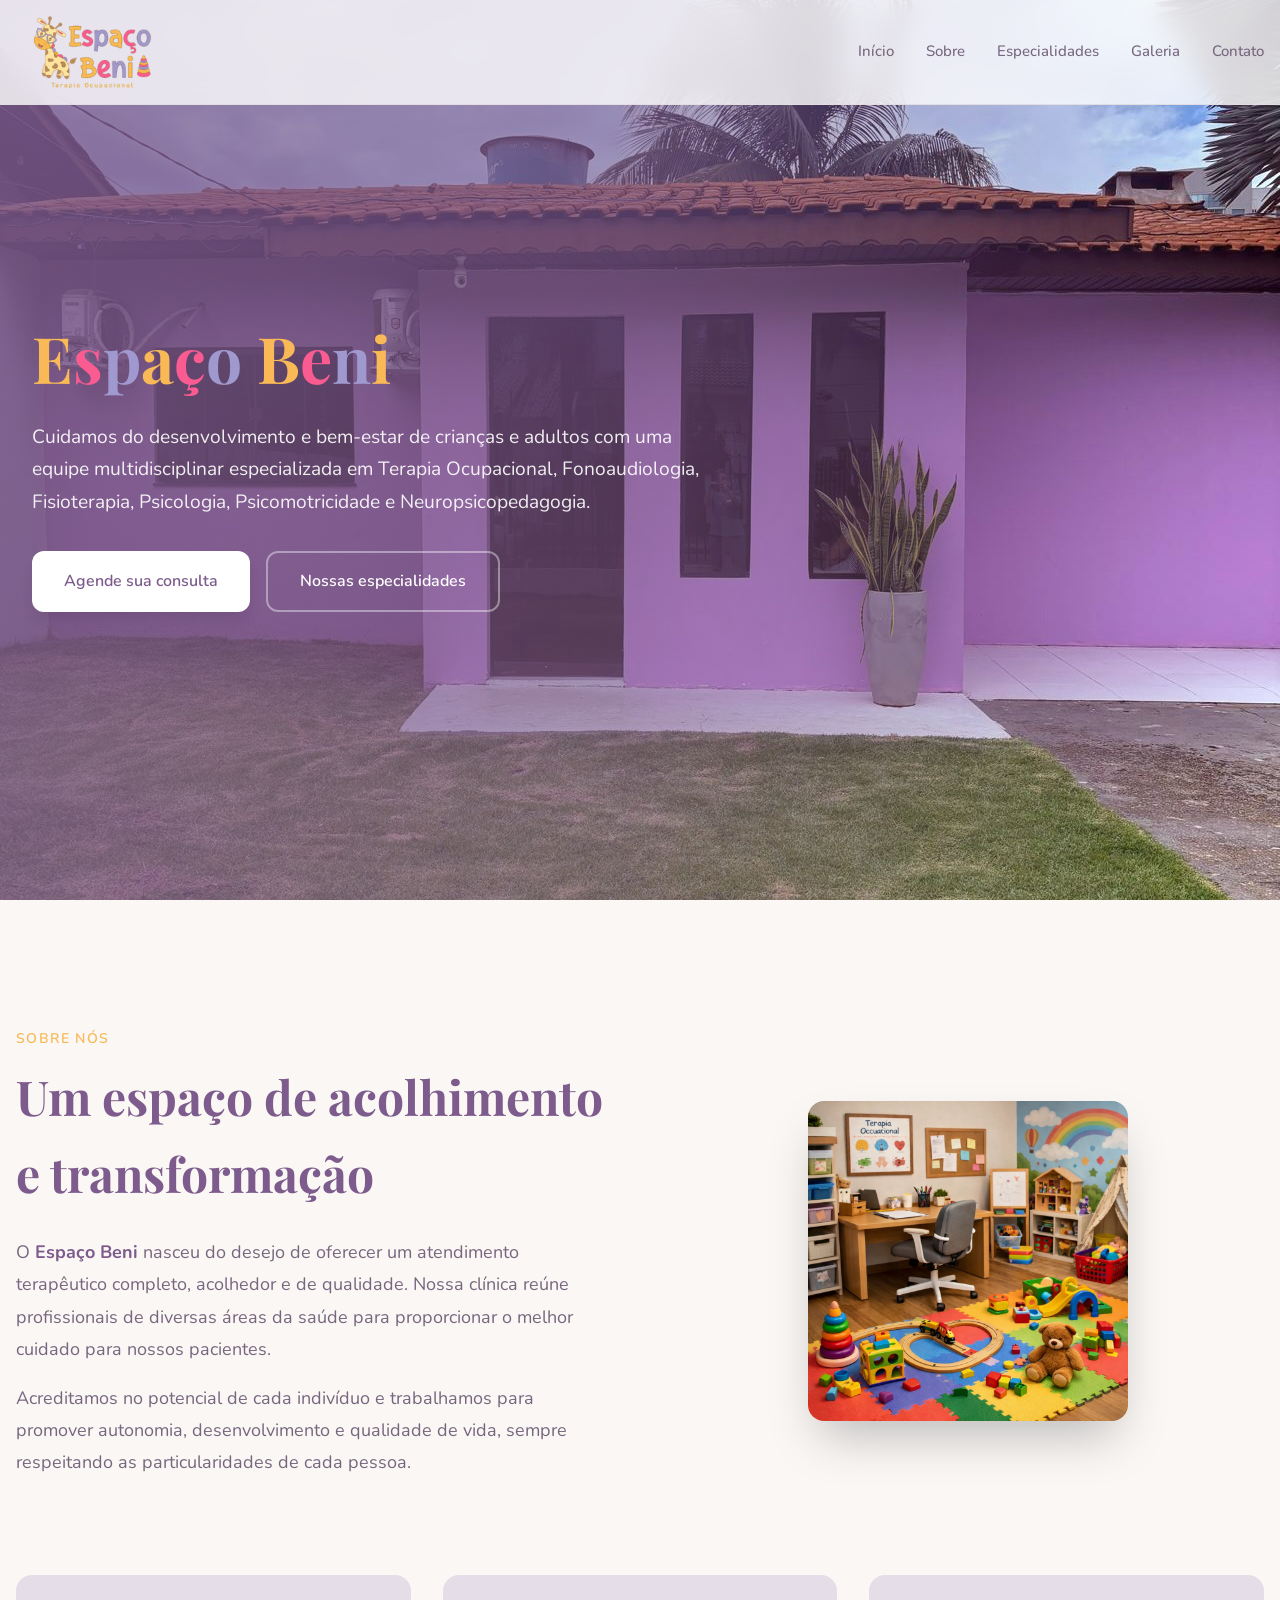
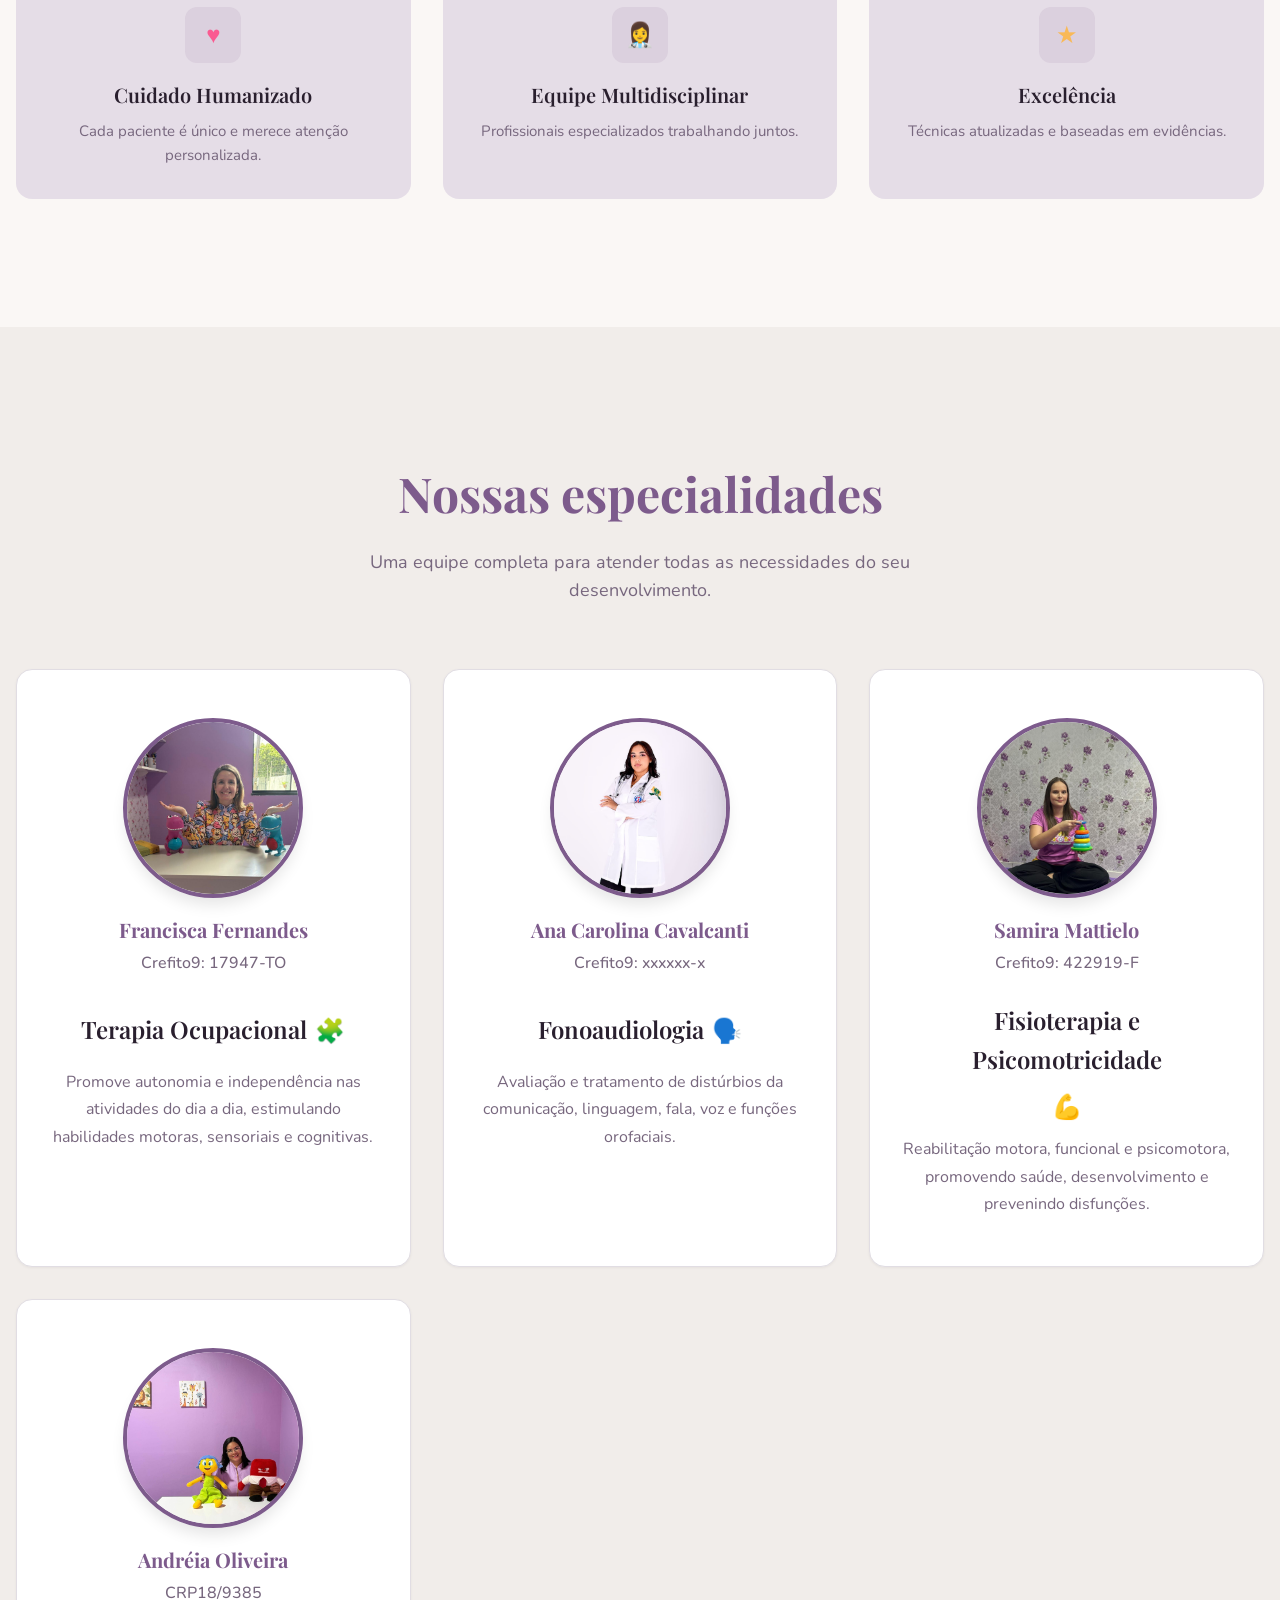
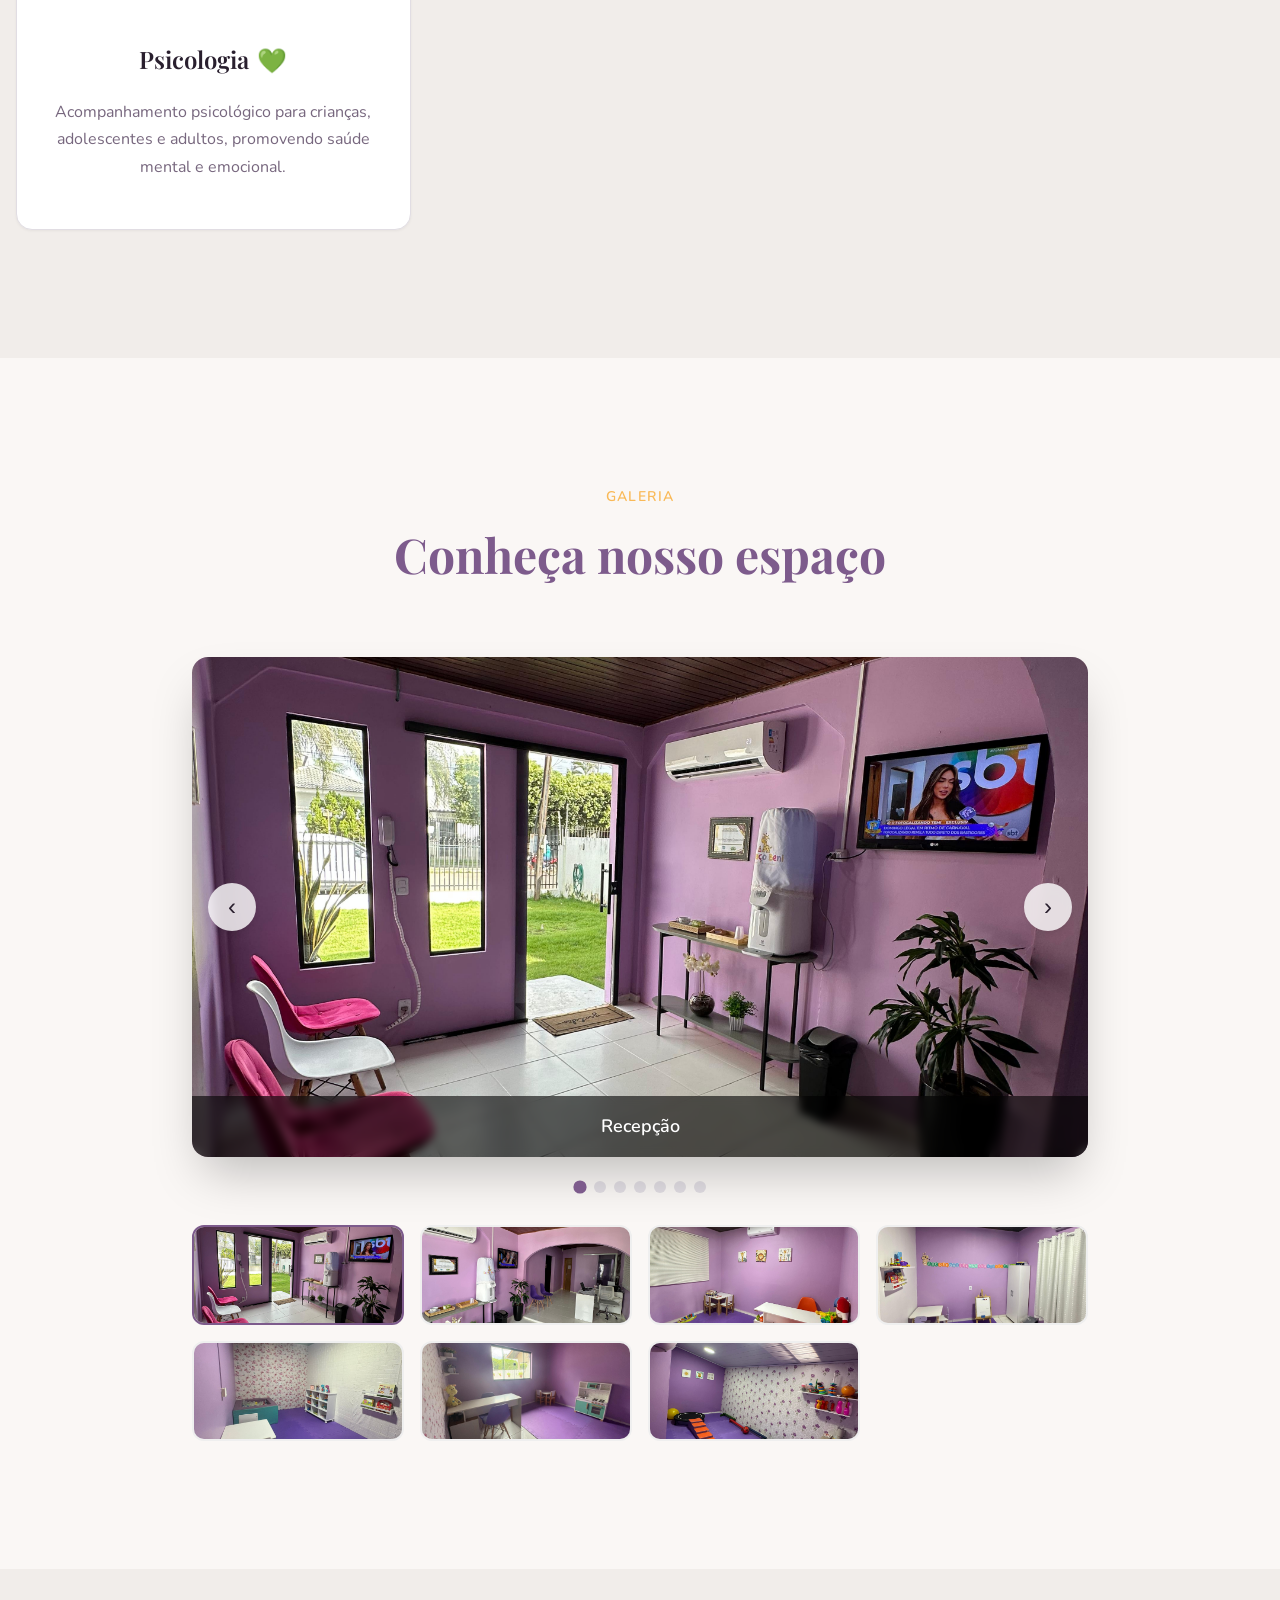
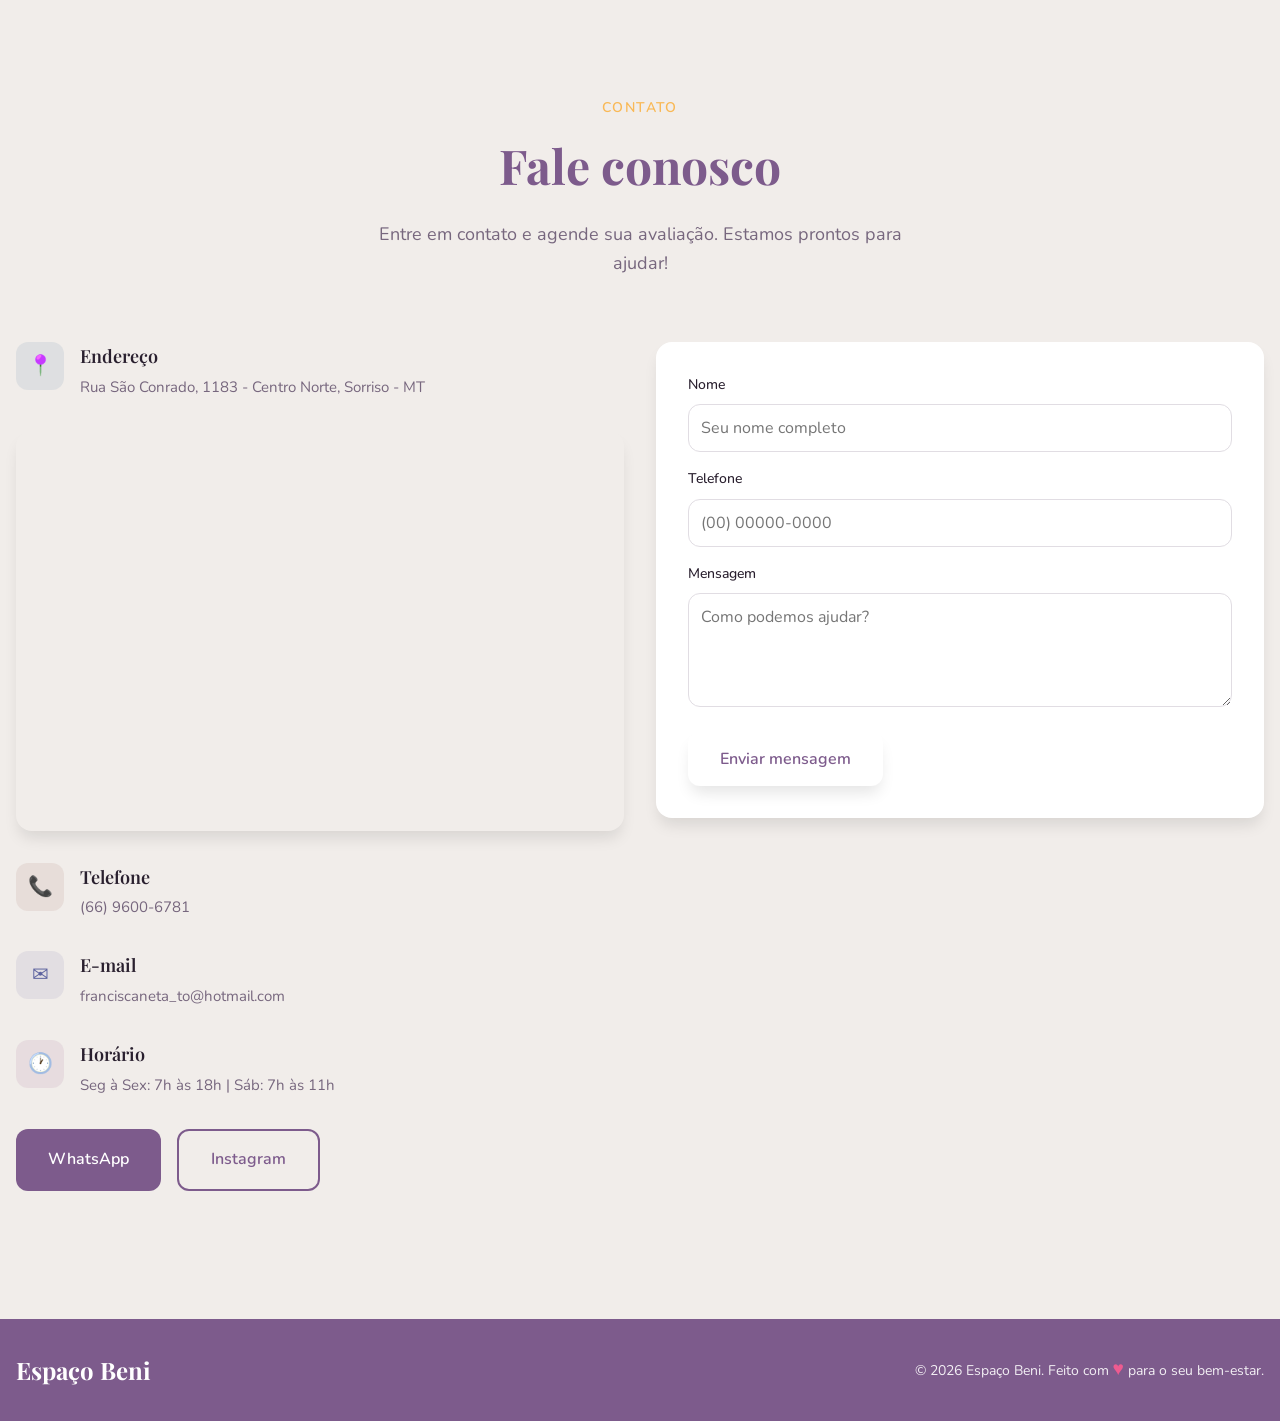
==== index.html @ 008467bc "altera imagens antigas" ====
<!doctype html>
<html lang="pt-BR">
  <head>
    <meta charset="UTF-8" />
    <meta name="viewport" content="width=device-width, initial-scale=1.0" />
    <link rel="icon" type="image/svg+xml" href="img/favicon.svg" />
    <title>Espaço Beni | Terapia Ocupacional</title>
    <link rel="stylesheet" href="styles.min.css" />
    <link rel="preconnect" href="https://fonts.googleapis.com" />
    <link rel="preconnect" href="https://fonts.gstatic.com" crossorigin />
    <link
      href="https://fonts.googleapis.com/css2?family=Nunito:wght@300;400;500;600;700&family=Playfair+Display:wght@400;500;600;700&display=swap"
      rel="stylesheet"
    />
  </head>
  <body>
    <!-- Navegação -->
    <header class="header">
      <nav class="nav container">
        <a href="#inicio" class="logo">
          <img
            src="img/Logo-Espaco-Beni.png"
            alt="Espaço Beni"
            class="logo-img"
            width="200"
            height="100"
          />
        </a>
        <button class="nav-toggle" id="navToggle" aria-label="Abrir menu">
          <span></span>
          <span></span>
          <span></span>
        </button>
        <ul class="nav-menu" id="navMenu">
          <li><a href="#inicio">Início</a></li>
          <li><a href="#sobre">Sobre</a></li>
          <li><a href="#servicos">Especialidades</a></li>
          <li><a href="#galeria">Galeria</a></li>
          <li><a href="#contato">Contato</a></li>
        </ul>
      </nav>
    </header>

    <!-- Hero -->
    <section id="inicio" class="hero">
      <div class="hero-bg" aria-hidden="true">
        <img src="img/Frente da clinica.jpeg" alt="" width="1920" height="1080" />
      </div>
      <div class="hero-overlay"></div>
      <div class="hero-content container">
        <div class="hero-inner">
          <h1>
            <span class="letter-gold">E</span><span class="letter-pink">s</span
            ><span class="letter-primary">p</span
            ><span class="letter-gold">a</span><span class="letter-pink">ç</span
            ><span class="letter-primary">o</span>
            <span class="letter-gold">B</span><span class="letter-pink">e</span
            ><span class="letter-primary">n</span
            ><span class="letter-gold">i</span>
          </h1>
          <p class="hero-subtitle">
            Cuidamos do desenvolvimento e bem-estar de crianças e adultos com
            uma equipe multidisciplinar especializada em Terapia Ocupacional,
            Fonoaudiologia, Fisioterapia, Psicologia, Psicomotricidade e
            Neuropsicopedagogia.
          </p>
          <div class="hero-buttons">
            <a href="#contato" class="btn btn-primary">Agende sua consulta</a>
            <a href="#servicos" class="btn btn-outline">Nossas especialidades</a>
          </div>
        </div>
      </div>
    </section>

    <!-- Sobre Nós -->
    <section id="sobre" class="section sobre">
      <div class="container">
        <div class="sobre-grid">
          <div class="sobre-texto">
            <span class="section-label">Sobre nós</span>
            <h2 class="section-title">
              Um espaço de acolhimento e transformação
            </h2>
            <p>
              O <strong>Espaço Beni</strong> nasceu do desejo de oferecer um
              atendimento terapêutico completo, acolhedor e de qualidade. Nossa
              clínica reúne profissionais de diversas áreas da saúde para
              proporcionar o melhor cuidado para nossos pacientes.
            </p>
            <p>
              Acreditamos no potencial de cada indivíduo e trabalhamos para
              promover autonomia, desenvolvimento e qualidade de vida, sempre
              respeitando as particularidades de cada pessoa.
            </p>
          </div>
          <div class="sobre-imagem">
            <img
              src="img/background-1-secao.png"
              alt="Sobre o Espaço Beni"
              class="sobre-img"
              width="1024"
              height="1024"
              loading="lazy"
            />
          </div>
        </div>

        <div class="valores-grid">
          <div class="valor-card">
            <div class="valor-icon icon-heart">♥</div>
            <h3>Cuidado Humanizado</h3>
            <p>Cada paciente é único e merece atenção personalizada.</p>
          </div>
          <div class="valor-card">
            <div class="valor-icon icon-people">👩‍⚕️</div>
            <h3>Equipe Multidisciplinar</h3>
            <p>Profissionais especializados trabalhando juntos.</p>
          </div>
          <div class="valor-card">
            <div class="valor-icon icon-star">★</div>
            <h3>Excelência</h3>
            <p>Técnicas atualizadas e baseadas em evidências.</p>
          </div>
        </div>
      </div>
    </section>

    <!-- Serviços -->
    <section id="servicos" class="section servicos">
      <div class="container">
        <div class="section-header">
          <h2 class="section-title">Nossas especialidades</h2>
          <p class="section-subtitle">
            Uma equipe completa para atender todas as necessidades do seu
            desenvolvimento.
          </p>
        </div>
        <div class="servicos-grid">
          <article class="servico-card">
            <img src="img/Terapeuta Ocupacional.jpeg" alt="Terapeuta Ocupacional" class="servico-profissional-foto" width="1600" height="1022" loading="lazy">
            <h4 class="servico-profissional-nome">Francisca Fernandes</h4>
            <p class="servico-profissional-registro">Crefito9: 17947-TO</p>
            <h3>Terapia Ocupacional <span class="servico-emoji">🧩</span></h3>
            <p>
              Promove autonomia e independência nas atividades do dia a dia,
              estimulando habilidades motoras, sensoriais e cognitivas.
            </p>
          </article>
          <article class="servico-card">
            <img src="img/fonoaudiologa.jpeg" alt="Fonoaudióloga" class="servico-profissional-foto" width="1066" height="1600" loading="lazy">
            <h4 class="servico-profissional-nome">Ana Carolina Cavalcanti</h4>
            <p class="servico-profissional-registro">Crefito9: xxxxxx-x</p>
            <h3>Fonoaudiologia <span class="servico-emoji">🗣️</span></h3>
            <p>
              Avaliação e tratamento de distúrbios da comunicação, linguagem,
              fala, voz e funções orofaciais.
            </p>
          </article>
          <article class="servico-card">
            <img src="img/Fisioterapeuta.jpeg" alt="Fisioterapeuta" class="servico-profissional-foto" width="960" height="1280" loading="lazy">
            <h4 class="servico-profissional-nome">Samira Mattielo</h4>
            <p class="servico-profissional-registro">Crefito9: 422919-F</p>
            <h3>Fisioterapia e Psicomotricidade <span class="servico-emoji">💪</span></h3>
            <p>
              Reabilitação motora, funcional e psicomotora, promovendo saúde, desenvolvimento e prevenindo
              disfunções.
            </p>
          </article>
          <article class="servico-card">
            <img src="img/Psicóloga.jpeg" alt="Psicóloga" class="servico-profissional-foto" width="1301" height="1200" loading="lazy">
            <h4 class="servico-profissional-nome">Andréia Oliveira</h4>
            <p class="servico-profissional-registro">CRP18/9385</p>
            <h3>Psicologia <span class="servico-emoji">💚</span></h3>
            <p>
              Acompanhamento psicológico para crianças, adolescentes e adultos,
              promovendo saúde mental e emocional.
            </p>
          </article>

        </div>
      </div>
    </section>

    <!-- Galeria -->
    <section id="galeria" class="section galeria">
      <div class="container">
        <div class="section-header">
          <span class="section-label">Galeria</span>
          <h2 class="section-title">Conheça nosso espaço</h2>
        </div>
        <div class="galeria-carrossel">
          <button
            class="galeria-btn galeria-prev"
            id="galeriaPrev"
            aria-label="Anterior"
          >
            ‹
          </button>
          <div class="galeria-container">
            <div class="galeria-track" id="galeriaTrack">
              <div class="galeria-item">
                <img
                  src="img/Recepção 1.jpeg"
                  alt="Recepção"
                  width="3024"
                  height="4032"
                  loading="lazy"
                />
                <div class="galeria-caption">Recepção</div>
              </div>
              <div class="galeria-item">
                <img
                  src="img/Recepção 2.jpeg"
                  alt="Área de Espera"
                  width="3024"
                  height="4032"
                  loading="lazy"
                />
                <div class="galeria-caption">Área de Espera</div>
              </div>
              <div class="galeria-item">
                <img
                  src="img/Sala da psicologa.jpeg"
                  alt="Sala de Psicologia"
                  width="3024"
                  height="4032"
                  loading="lazy"
                />
                <div class="galeria-caption">Sala de Psicologia</div>
              </div>
              <div class="galeria-item">
                <img
                  src="img/Sala de psicopedagogia.jpeg"
                  alt="Sala de Psicopedagogia"
                  width="3024"
                  height="4032"
                  loading="lazy"
                />
                <div class="galeria-caption">Sala de Psicopedagogia</div>
              </div>
              <div class="galeria-item">
                <img
                  src="img/Sala de terapia ocupacional.jpeg"
                  alt="Sala de Terapia Ocupacional"
                  width="3024"
                  height="4032"
                  loading="lazy"
                />
                <div class="galeria-caption">Sala de Terapia Ocupacional</div>
              </div>
              <div class="galeria-item">
                <img
                  src="img/sala da clinica.jpeg"
                  alt="Consultório"
                  width="3024"
                  height="4032"
                  loading="lazy"
                />
                <div class="galeria-caption">Consultório</div>
              </div>
              <div class="galeria-item">
                <img
                  src="img/sala da clinica 2.jpeg"
                  alt="Espaço Terapêutico"
                  width="3024"
                  height="4032"
                  loading="lazy"
                />
                <div class="galeria-caption">Espaço Terapêutico</div>
              </div>
            </div>
          </div>
          <button
            class="galeria-btn galeria-next"
            id="galeriaNext"
            aria-label="Próximo"
          >
            ›
          </button>
        </div>
        <div class="galeria-dots" id="galeriaDots"></div>
        <div class="galeria-thumbs" id="galeriaThumbs"></div>
      </div>

      <!-- Lightbox -->
      <div class="lightbox" id="lightbox" aria-hidden="true">
        <button class="lightbox-close" id="lightboxClose" aria-label="Fechar">
          ×
        </button>
        <img src="" alt="" id="lightboxImg" />
      </div>
    </section>

    <!-- Contato -->
    <section id="contato" class="section contato">
      <div class="container">
        <div class="section-header">
          <span class="section-label">Contato</span>
          <h2 class="section-title">Fale conosco</h2>
          <p class="section-subtitle">
            Entre em contato e agende sua avaliação. Estamos prontos para
            ajudar!
          </p>
        </div>
        <div class="contato-grid">
          <div class="contato-info">
            <div class="contato-item">
              <div class="contato-item-icon icon-pin">📍</div>
              <div>
                <h3>Endereço</h3>
                <p>Rua São Conrado, 1183 - Centro Norte, Sorriso - MT</p>
              </div>
            </div>
            <div class="contato-map">
              <iframe
                src="https://www.google.com/maps/embed?pb=!1m18!1m12!1m3!1d3925.751659978713!2d-55.71454562414756!3d-12.544747746430348!2m3!1f0!2f0!3f0!3m2!1i1024!2i768!4f13.1!3m3!1m2!1s0x93a0b6338e5d0d69%3A0xe54c4627252033c4!2sR.%20S%C3%A3o%20Conrado%2C%201183%20-%20Centro%20Norte%2C%20Sorriso%20-%20MT%2C%2078890-000!5e0!3m2!1spt-BR!2sbr!4v1707500000000!5m2!1spt-BR!2sbr"
                width="100%"
                height="450"
                style="border: 0"
                allowfullscreen=""
                loading="lazy"
                referrerpolicy="no-referrer-when-downgrade"
              ></iframe>
            </div>
            <div class="contato-item">
              <div class="contato-item-icon icon-phone">📞</div>
              <div>
                <h3>Telefone</h3>
                <p>(66) 9600-6781</p>
              </div>
            </div>
            <div class="contato-item">
              <div class="contato-item-icon icon-email">✉</div>
              <div>
                <h3>E-mail</h3>
                <p>franciscaneta_to@hotmail.com</p>
              </div>
            </div>
            <div class="contato-item">
              <div class="contato-item-icon icon-clock">🕐</div>
              <div>
                <h3>Horário</h3>
                <p>Seg à Sex: 7h às 18h | Sáb: 7h às 11h</p>
              </div>
            </div>
            <div class="contato-buttons">
              <a
                href="https://wa.me/556696006781"
                class="btn btn-whatsapp"
                target="_blank"
                rel="noopener noreferrer"
              >
                WhatsApp
              </a>
              <a
                href="https://www.instagram.com/clinica.espaco.beni/"
                class="btn btn-instagram"
                target="_blank"
                rel="noopener noreferrer"
              >
                Instagram
              </a>
            </div>
          </div>
          <form class="contato-form" id="contatoForm">
            <label for="nome">Nome</label>
            <input
              type="text"
              id="nome"
              name="nome"
              placeholder="Seu nome completo"
              required
            />
            <label for="telefone">Telefone</label>
            <input
              type="tel"
              id="telefone"
              name="telefone"
              placeholder="(00) 00000-0000"
            />
            <label for="mensagem">Mensagem</label>
            <textarea
              id="mensagem"
              name="mensagem"
              rows="4"
              placeholder="Como podemos ajudar?"
            ></textarea>
            <button type="submit" class="btn btn-primary">
              Enviar mensagem
            </button>
          </form>
        </div>
      </div>
    </section>

    <!-- Footer -->
    <footer class="footer">
      <div class="container">
        <div class="footer-inner">
          <span class="footer-logo">Espaço Beni</span>
          <p class="footer-copy">
            © <span id="ano"></span> Espaço Beni. Feito com
            <span class="heart">♥</span> para o seu bem-estar.
          </p>
        </div>
      </div>
    </footer>

    <script src="script.js"></script>
  </body>
</html>
---- styles.min.css ----
:root{--primary:#7d5b8c;--primary-foreground:#ffffff;--background:hsl(30,33%,97%);--foreground:hsl(280,20%,15%);--muted:hsl(30,20%,93%);--muted-foreground:hsl(280,10%,45%);--card:#ffffff;--card-foreground:hsl(280,20%,15%);--border:hsl(280,10%,88%);--input:hsl(280,10%,88%);--ring:var(--primary);--secondary-1:#f9b957;--secondary-2:#fa5b91;--secondary-1-light:rgba(249,185,87,0.2);--secondary-2-light:rgba(250,91,145,0.2);--lavender:hsl(280,30%,92%);--radius:0.75rem;--radius-lg:1rem;--transition:0.3s ease}*,*::before,*::after{box-sizing:border-box;margin:0;padding:0}html{scroll-behavior:smooth}body{font-family:"Nunito",sans-serif;color:var(--foreground);background:var(--background);line-height:1.6;overflow-x:hidden}h1,h2,h3,h4,h5,h6{font-family:"Playfair Display",serif}.container{max-width:1280px;margin:0 auto;padding:0 1rem}.header{position:fixed;top:0;left:0;right:0;z-index:1000;background:rgba(255,255,255,0.8);backdrop-filter:blur(12px);-webkit-backdrop-filter:blur(12px);border-bottom:1px solid var(--border);transition:var(--transition)}.nav{display:flex;align-items:center;justify-content:space-between;padding:1rem}.logo{display:flex;align-items:center;text-decoration:none}.logo-img{height:72px;width:auto;max-width:240px;object-fit:contain;display:block}.nav-menu{display:flex;list-style:none;gap:2rem}.nav-menu a{color:var(--muted-foreground);text-decoration:none;font-weight:500;font-size:0.9375rem;transition:color var(--transition)}.nav-menu a:hover{color:var(--primary)}.nav-toggle{display:none;flex-direction:column;gap:5px;background:none;border:none;cursor:pointer;padding:5px}.nav-toggle span{width:24px;height:2px;background:var(--primary);border-radius:2px;transition:var(--transition)}.nav-toggle:hover{opacity:0.8}.hero{min-height:100vh;display:flex;align-items:center;position:relative;padding:6rem 1rem 4rem;overflow:hidden}.hero-bg{position:absolute;inset:0;z-index:0;overflow:hidden}.hero-bg img{width:100%;height:100%;min-width:100%;min-height:100%;object-fit:cover;object-position:center 35%;display:block}.hero-overlay{position:absolute;inset:0;z-index:1;background:linear-gradient(to right,rgba(125,91,140,0.8) 0%,rgba(125,91,140,0.6) 50%,transparent 100%)}.hero-content{position:relative;z-index:2;width:100%}.hero-inner{max-width:42rem}.hero h1{font-size:clamp(2.5rem,5vw,4.5rem);font-weight:700;line-height:1.2;margin-bottom:1.5rem}.hero h1 .letter-gold{color:#f9b957}.hero h1 .letter-pink{color:#fa5b91}.hero h1 .letter-primary{color:#a099cf}.hero-subtitle{font-size:clamp(1rem,1.5vw,1.25rem);color:rgba(255,255,255,0.9);line-height:1.7;margin-bottom:2rem}.hero-buttons{display:flex;flex-wrap:wrap;gap:1rem}.btn{display:inline-flex;align-items:center;justify-content:center;padding:1rem 2rem;border-radius:var(--radius);font-family:inherit;font-weight:600;font-size:1rem;text-decoration:none;transition:var(--transition);border:none;cursor:pointer}.btn-primary{background:var(--card);color:var(--primary);box-shadow:0 10px 15px -3px rgba(0,0,0,0.1)}.btn-primary:hover{background:var(--primary);color:var(--primary-foreground);transform:translateY(-2px)}.btn-outline{background:transparent;color:var(--primary-foreground);border:2px solid rgba(255,255,255,0.4)}.btn-outline:hover{background:var(--primary);color:var(--primary-foreground);border-color:var(--primary)}.section{padding:6rem 0}.section-label{display:block;font-size:0.875rem;font-weight:600;text-transform:uppercase;letter-spacing:0.1em;color:var(--secondary-1);margin-bottom:0.5rem}.section-title{font-size:clamp(2rem,4vw,3rem);font-weight:700;color:var(--foreground);margin-bottom:0.5rem}.section-subtitle{color:var(--muted-foreground);font-size:1.125rem;max-width:36rem;margin-top:1rem}.section-header{text-align:center;margin-bottom:4rem}.section-header .section-label,.section-header .section-title,.section-header .section-subtitle{margin-left:auto;margin-right:auto}.section-header .section-subtitle{margin-top:1rem}.servicos .section-title{color:var(--primary)}.galeria .section-title,.contato .section-title{color:var(--primary)}.sobre{background:var(--background)}.sobre-grid{display:grid;grid-template-columns:1fr 1fr;gap:4rem;align-items:center}.sobre-texto .section-title{margin-top:0.5rem;margin-bottom:1.5rem;color:#7d5b8c}.sobre-texto p{color:var(--muted-foreground);font-size:1.125rem;line-height:1.8;margin-bottom:1rem}.sobre-texto strong{color:var(--primary)}.sobre-imagem{display:flex;justify-content:center}.sobre-img{width:320px;height:320px;object-fit:cover;border-radius:var(--radius-lg);box-shadow:0 25px 50px -12px rgba(0,0,0,0.25)}.valores-grid{display:grid;grid-template-columns:repeat(3,1fr);gap:2rem;margin-top:5rem}.valor-card{text-align:center;padding:2rem;border-radius:var(--radius-lg);background:rgba(180,160,200,0.3)}.valor-icon{width:3.5rem;height:3.5rem;margin:0 auto 1rem;display:flex;align-items:center;justify-content:center;border-radius:var(--radius);background:rgba(125,91,140,0.1);color:var(--primary);font-size:1.5rem}.valor-card h3{font-size:1.25rem;font-weight:600;color:var(--foreground);margin-bottom:0.5rem}.valor-card p{color:var(--muted-foreground);font-size:0.9375rem}.valor-icon.icon-heart{color:#fa5b91}.valor-icon.icon-star{color:#f9b957}.servico-icon.icon-puzzle{filter:hue-rotate(-30deg) saturate(1.2)}.servico-icon.icon-mic{filter:hue-rotate(300deg) saturate(1.3)}.servico-icon.icon-muscle{filter:hue-rotate(15deg) saturate(1.2)}.servico-icon.icon-leaf{filter:hue-rotate(100deg) saturate(1.2)}.servico-icon.icon-target{filter:hue-rotate(280deg) saturate(1.2)}.servico-icon.icon-book{filter:hue-rotate(200deg) saturate(1.2)}.contato-item-icon.icon-pin{filter:hue-rotate(280deg) saturate(1.3)}.contato-item-icon.icon-phone{filter:hue-rotate(85deg) saturate(1.2)}.contato-item-icon.icon-email{filter:hue-rotate(320deg) saturate(1.3)}.contato-item-icon.icon-clock{filter:hue-rotate(25deg) saturate(1.2)}.servicos{background:var(--muted)}.servicos-grid{display:grid;grid-template-columns:repeat(auto-fit,minmax(320px,1fr));gap:2rem}.servico-card{background:var(--card);padding:3rem 2rem;border-radius:var(--radius-lg);border:1px solid var(--border);box-shadow:0 1px 3px rgba(0,0,0,0.05);transition:box-shadow var(--transition);display:flex;flex-direction:column;align-items:center;text-align:center;height:100%}.servico-card:hover{box-shadow:0 10px 15px -3px rgba(0,0,0,0.1)}.servico-icon{display:none}.servico-card h3{font-size:1.5rem;font-weight:600;color:var(--card-foreground);margin-bottom:0.75rem;min-height:3.5rem;display:flex;flex-wrap:wrap;align-content:center;align-items:center;justify-content:center;gap:0.5rem}.servico-emoji{font-size:1.5rem}.servico-card p{color:var(--muted-foreground);font-size:1rem;line-height:1.7}.servico-profissional-foto{width:180px;height:180px;border-radius:50%;object-fit:cover;object-position:center top;border:4px solid var(--primary);margin-bottom:1rem;box-shadow:0 10px 15px -3px rgba(0,0,0,0.1)}.servico-profissional-nome{font-size:1.25rem;font-weight:700;color:var(--primary);margin-bottom:0.25rem;font-family:"Playfair Display",serif}.servico-profissional-registro{font-size:0.875rem;color:var(--muted-foreground);margin-bottom:1.5rem;font-weight:500}.galeria{background:var(--background)}.galeria-carrossel{position:relative;max-width:56rem;margin:0 auto}.galeria-container{overflow:hidden;border-radius:var(--radius-lg);box-shadow:0 25px 50px -12px rgba(0,0,0,0.25)}.galeria-track{display:flex;transition:transform 0.4s ease}.galeria-item{min-width:100%;flex-shrink:0;position:relative}.galeria-caption{position:absolute;bottom:0;left:0;right:0;background:rgba(0,0,0,0.6);color:#fff;padding:1rem;text-align:center;font-size:1.125rem;font-weight:600;backdrop-filter:blur(4px)}.galeria-item img{width:100%;height:400px;object-fit:cover;cursor:pointer;display:block}@media (min-width:768px){.galeria-item img{height:500px}}.galeria-btn{position:absolute;top:50%;transform:translateY(-50%);width:3rem;height:3rem;border-radius:50%;border:none;background:rgba(255,255,255,0.8);backdrop-filter:blur(4px);color:var(--foreground);font-size:1.5rem;cursor:pointer;box-shadow:0 4px 6px -1px rgba(0,0,0,0.1);transition:var(--transition);z-index:2;line-height:1;display:flex;align-items:center;justify-content:center;padding:0}.galeria-btn:hover{background:var(--primary);color:var(--primary-foreground);box-shadow:0 10px 15px -3px rgba(125,91,140,0.4)}.galeria-prev{left:1rem}.galeria-next{right:1rem}.galeria-dots{display:flex;justify-content:center;gap:0.5rem;margin-top:1.5rem}.galeria-dot{width:12px;height:12px;border-radius:50%;border:none;background:var(--border);cursor:pointer;transition:var(--transition)}.galeria-dot:hover{background:var(--primary);opacity:0.8}.galeria-dot.active{background:var(--primary);transform:scale(1.1)}.galeria-thumbs{display:grid;grid-template-columns:repeat(4,1fr);gap:1rem;max-width:56rem;margin:2rem auto 0}.galeria-thumb{border-radius:var(--radius);overflow:hidden;border:2px solid transparent;cursor:pointer;transition:border-color var(--transition)}.galeria-thumb:hover{border-color:var(--primary);opacity:0.9}.galeria-thumb.active{border-color:var(--primary)}.galeria-thumb img{width:100%;height:80px;object-fit:cover;display:block}@media (min-width:768px){.galeria-thumb img{height:96px}}.lightbox{position:fixed;inset:0;z-index:2000;background:rgba(0,0,0,0.9);display:none;align-items:center;justify-content:center;padding:1rem}.lightbox.active{display:flex}.lightbox-close{position:absolute;top:1.5rem;right:1.5rem;width:2.5rem;height:2.5rem;border:none;background:transparent;color:white;font-size:2rem;cursor:pointer;line-height:1;padding:0}.lightbox-close:hover{color:var(--primary);opacity:1}.lightbox img{max-width:100%;max-height:85vh;object-fit:contain;border-radius:var(--radius)}.contato{background:var(--muted)}.contato-grid{display:grid;grid-template-columns:repeat(auto-fit,minmax(300px,1fr));gap:2rem;max-width:100%;margin:0 auto;align-items:start}.contato-map{height:100%;min-height:400px;border-radius:var(--radius-lg);overflow:hidden;box-shadow:0 10px 15px -3px rgba(0,0,0,0.1);margin-top:2rem;margin-bottom:2rem}.contato-map iframe{width:100%;height:100%;min-height:400px;display:block}.contato-item{display:flex;gap:1rem;margin-bottom:2rem}.contato-item-icon{width:3rem;height:3rem;flex-shrink:0;display:flex;align-items:center;justify-content:center;border-radius:var(--radius);background:rgba(125,91,140,0.1);color:var(--primary);font-size:1.25rem}.contato-item h3{font-size:1.125rem;font-weight:600;color:var(--foreground);margin-bottom:0.25rem}.contato-item p{color:var(--muted-foreground);font-size:0.9375rem}.contato-buttons{display:flex;gap:1rem;margin-top:1rem;flex-wrap:wrap}.btn-whatsapp{background:var(--primary);color:var(--primary-foreground)}.btn-instagram{background:transparent;color:var(--primary);border:2px solid var(--primary)}.btn-whatsapp:hover{background:var(--primary);transform:translateY(-2px);box-shadow:0 4px 6px -1px rgba(0,0,0,0.1)}.btn-instagram:hover{background:var(--primary);color:var(--primary-foreground);border-color:var(--primary);transform:translateY(-2px)}.contato-form{background:var(--card);padding:2rem;border-radius:var(--radius-lg);box-shadow:0 10px 15px -3px rgba(0,0,0,0.1)}.contato-form label{display:block;font-size:0.875rem;font-weight:500;margin-bottom:0.5rem;color:var(--foreground)}.contato-form input,.contato-form textarea{width:100%;padding:0.75rem;border-radius:var(--radius);border:1px solid var(--input);margin-bottom:1rem;font-family:inherit;font-size:1rem;color:var(--foreground);transition:border-color var(--transition)}.contato-form input:focus,.contato-form textarea:focus{outline:none;border-color:var(--ring);box-shadow:0 0 0 2px rgba(125,91,140,0.2)}.footer{background:var(--primary);color:var(--primary-foreground);padding:2rem 0;margin-top:auto}.footer-inner{display:flex;flex-direction:column;align-items:center;text-align:center;gap:1rem}.footer-logo{font-family:"Playfair Display",serif;font-size:1.5rem;font-weight:700}.footer-copy{opacity:0.9;font-size:0.875rem}.heart{color:#fa5b91;font-size:1.2rem}@media (min-width:768px){.nav-menu{display:flex}.nav-toggle{display:none}.hero-inner{text-align:left}.hero-buttons{justify-content:flex-start}.section{padding:8rem 0}.footer-inner{flex-direction:row;justify-content:space-between;text-align:left}}@media (max-width:768px){.nav-menu{position:fixed;top:73px;left:0;right:0;background:rgba(255,255,255,0.95);backdrop-filter:blur(10px);-webkit-backdrop-filter:blur(10px);padding:2rem;flex-direction:column;align-items:center;gap:1.5rem;transform:translateY(-150%);transition:transform 0.4s ease-in-out;z-index:999;box-shadow:0 10px 15px -3px rgba(0,0,0,0.1)}.nav-menu.active{transform:translateY(0)}.nav-toggle{display:flex}.nav-toggle.active span:nth-child(1){transform:translateY(7px) rotate(45deg)}.nav-toggle.active span:nth-child(2){opacity:0}.nav-toggle.active span:nth-child(3){transform:translateY(-7px) rotate(-45deg)}.hero{padding-top:8rem;text-align:center}.hero-bg img{object-position:center}.hero-inner{margin:0 auto}.hero-buttons{justify-content:center}.sobre-grid{grid-template-columns:1fr;text-align:center}.sobre-imagem{order:-1}.valores-grid{grid-template-columns:1fr;gap:1.5rem}.galeria-thumbs{grid-template-columns:repeat(2,1fr)}}
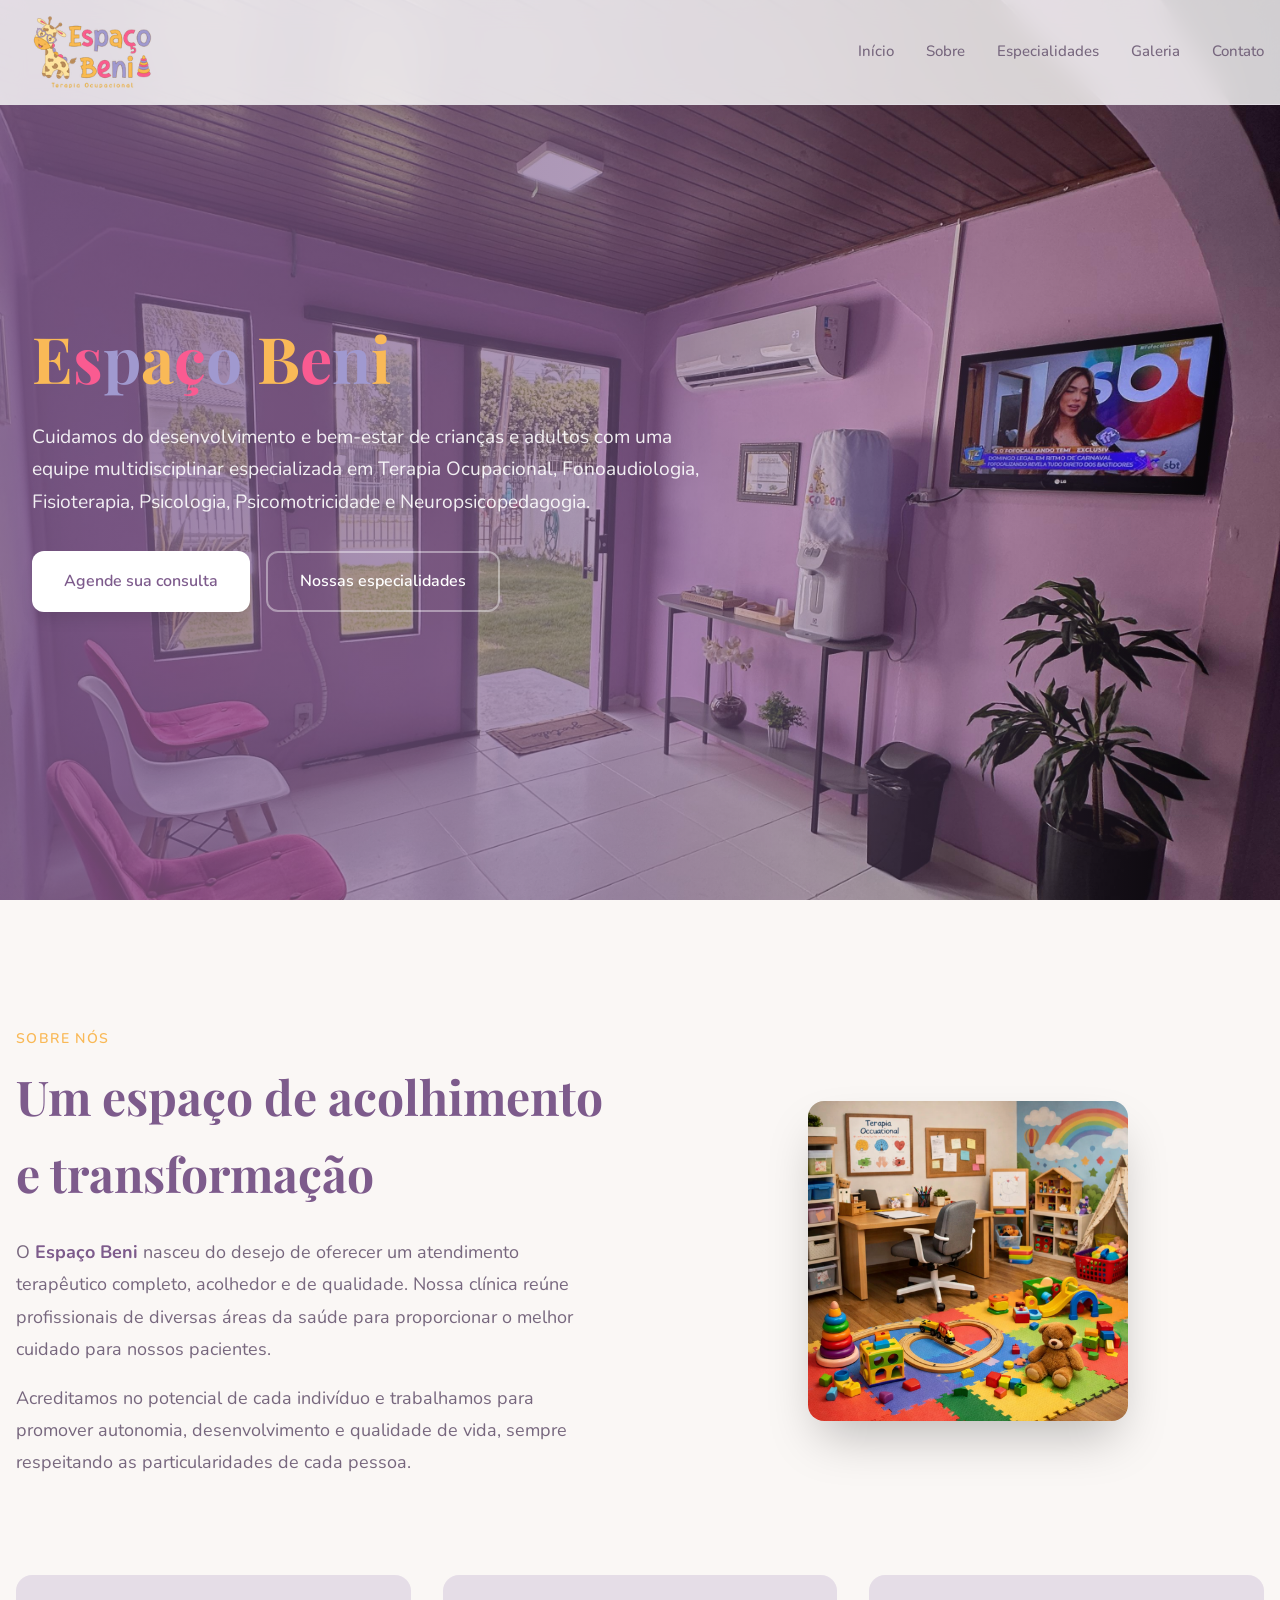
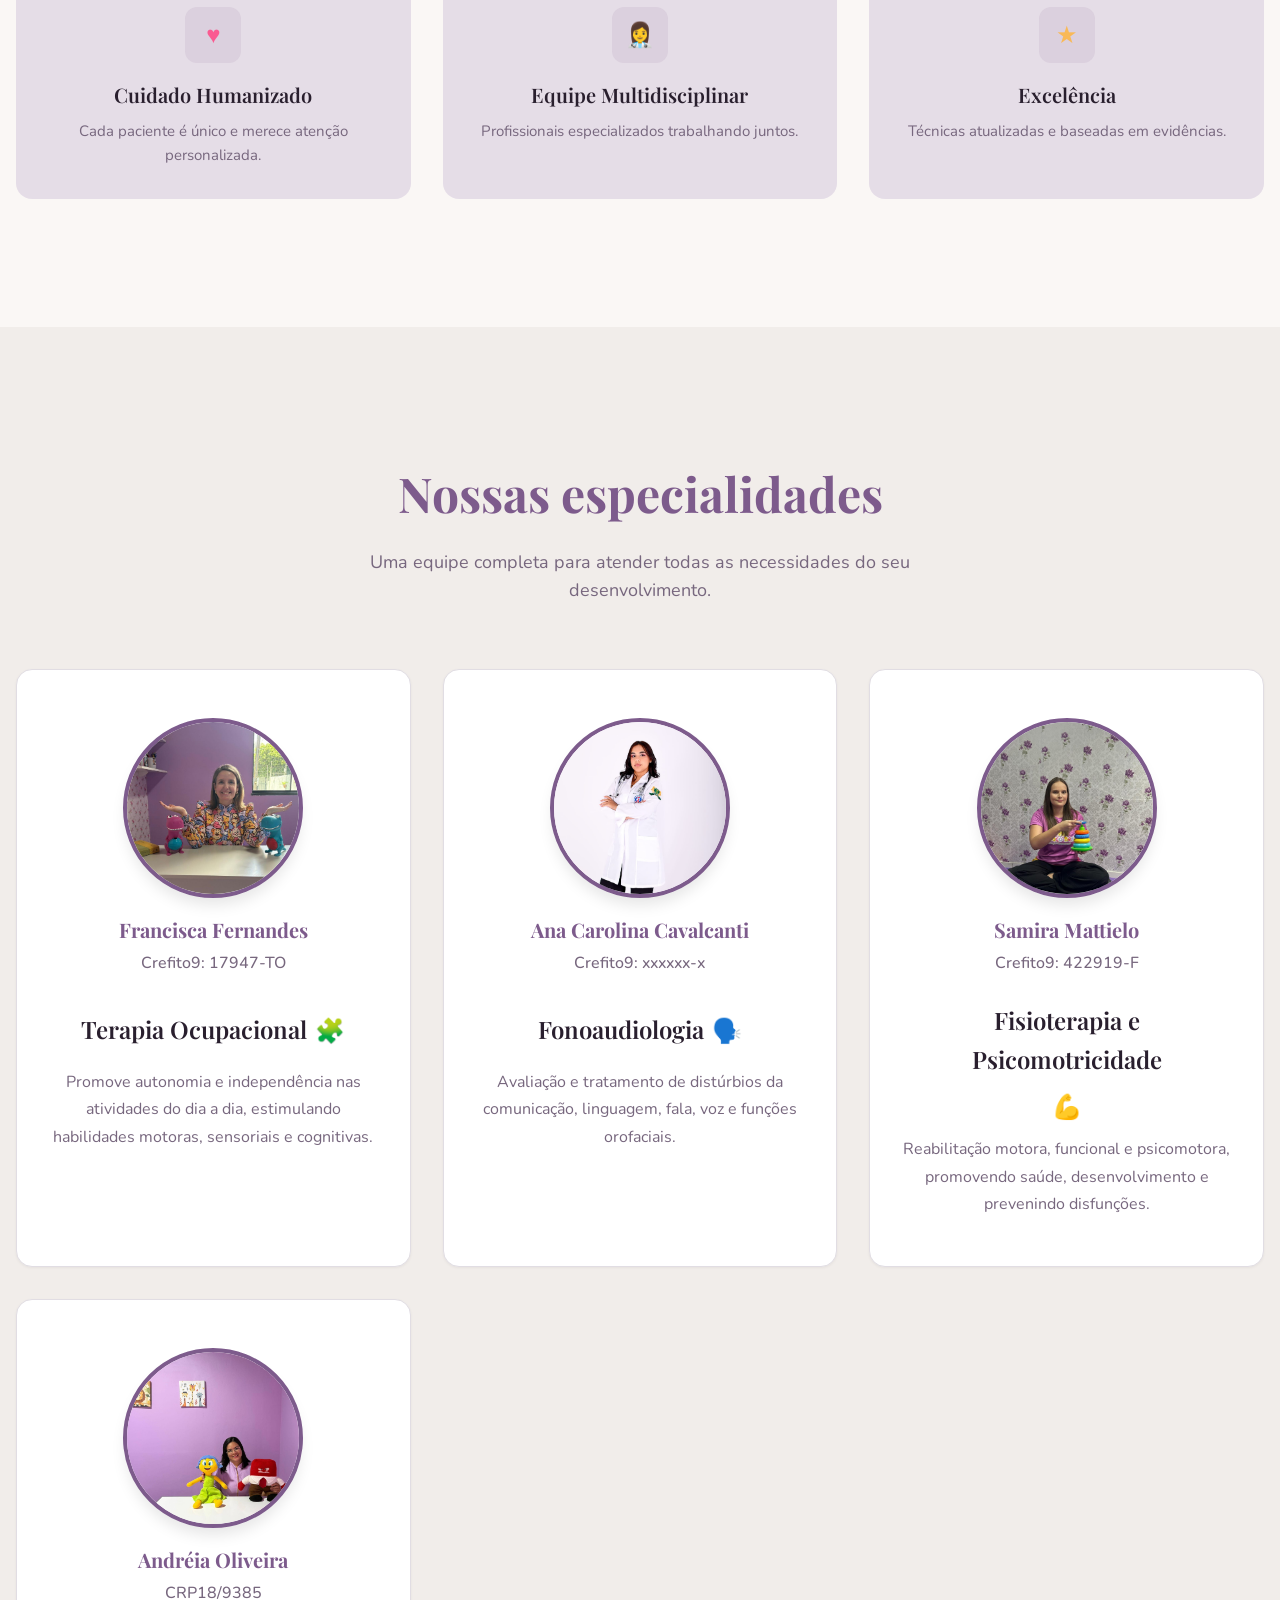
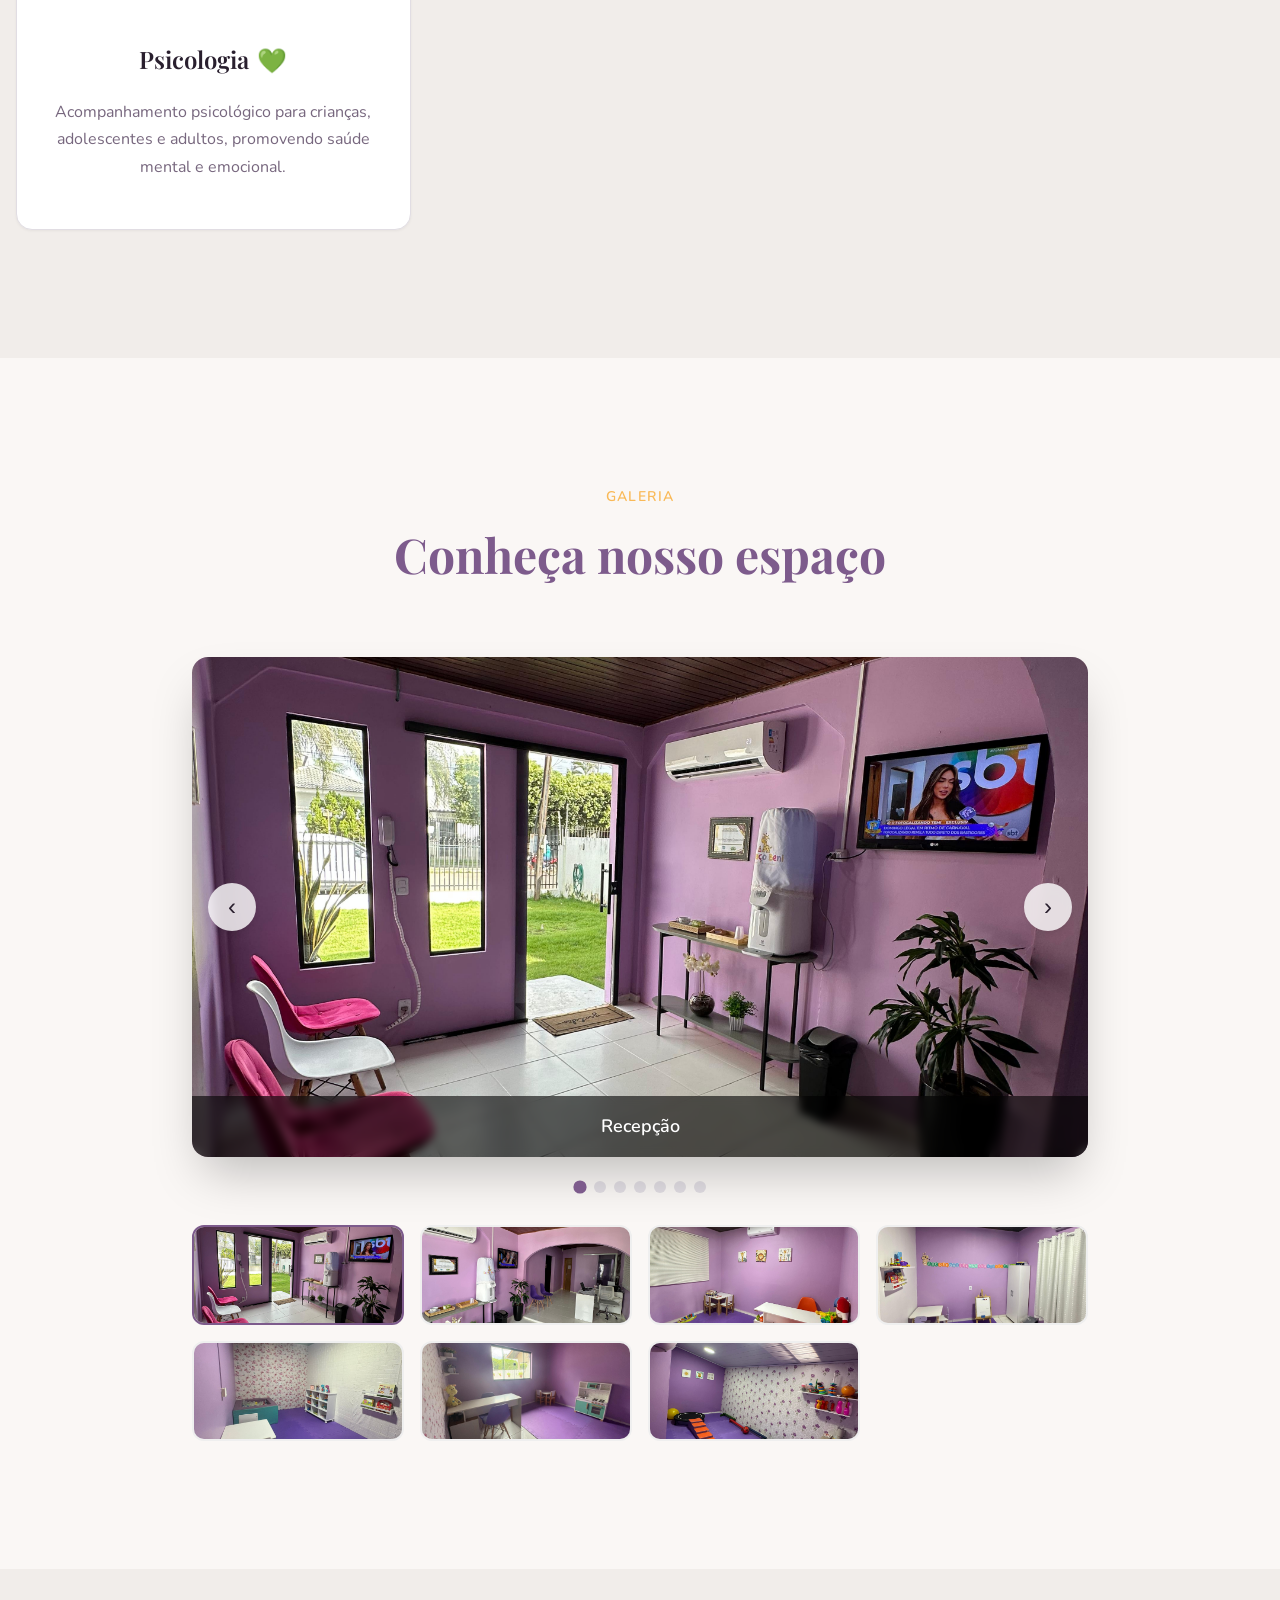
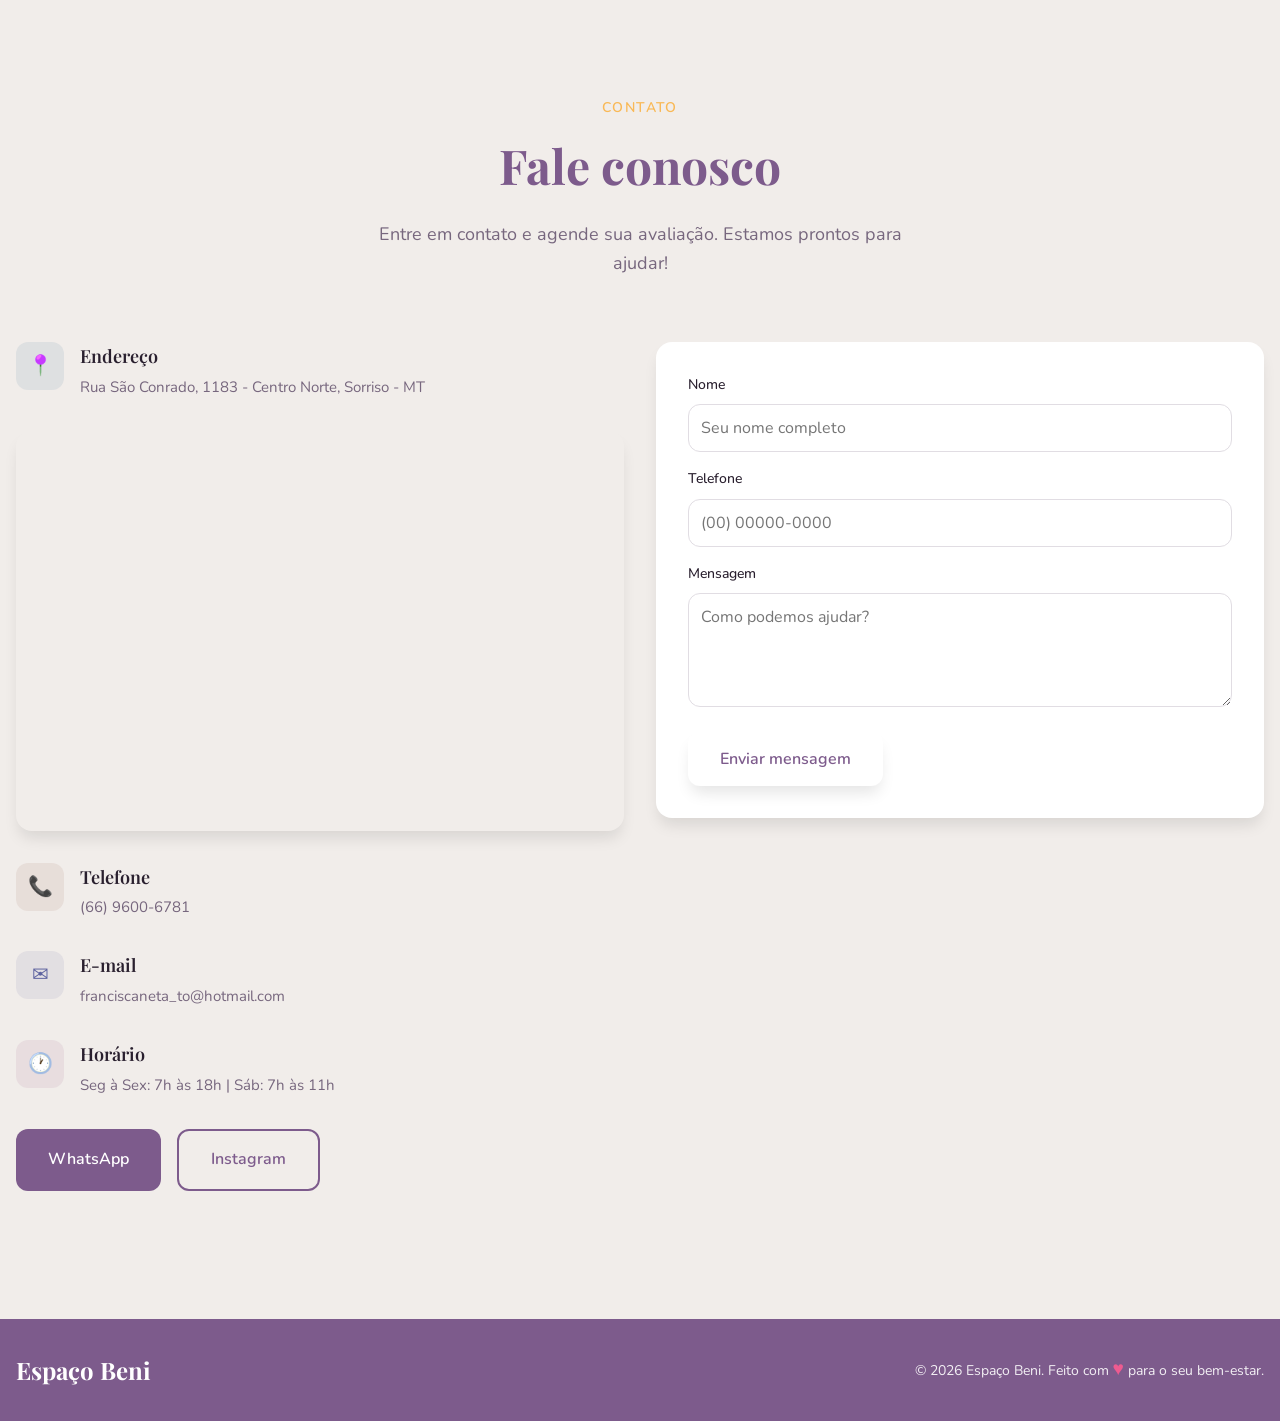
==== commit 182b7826: "Altera imagem do hero" ====
--- a/index.html
+++ b/index.html
@@ -44,7 +44,7 @@
     <!-- Hero -->
     <section id="inicio" class="hero">
       <div class="hero-bg" aria-hidden="true">
-        <img src="img/Frente da clinica.jpeg" alt="" width="1920" height="1080" />
+        <img src="img/Recepção 1.jpeg" alt="" width="1920" height="1080" />
       </div>
       <div class="hero-overlay"></div>
       <div class="hero-content container">
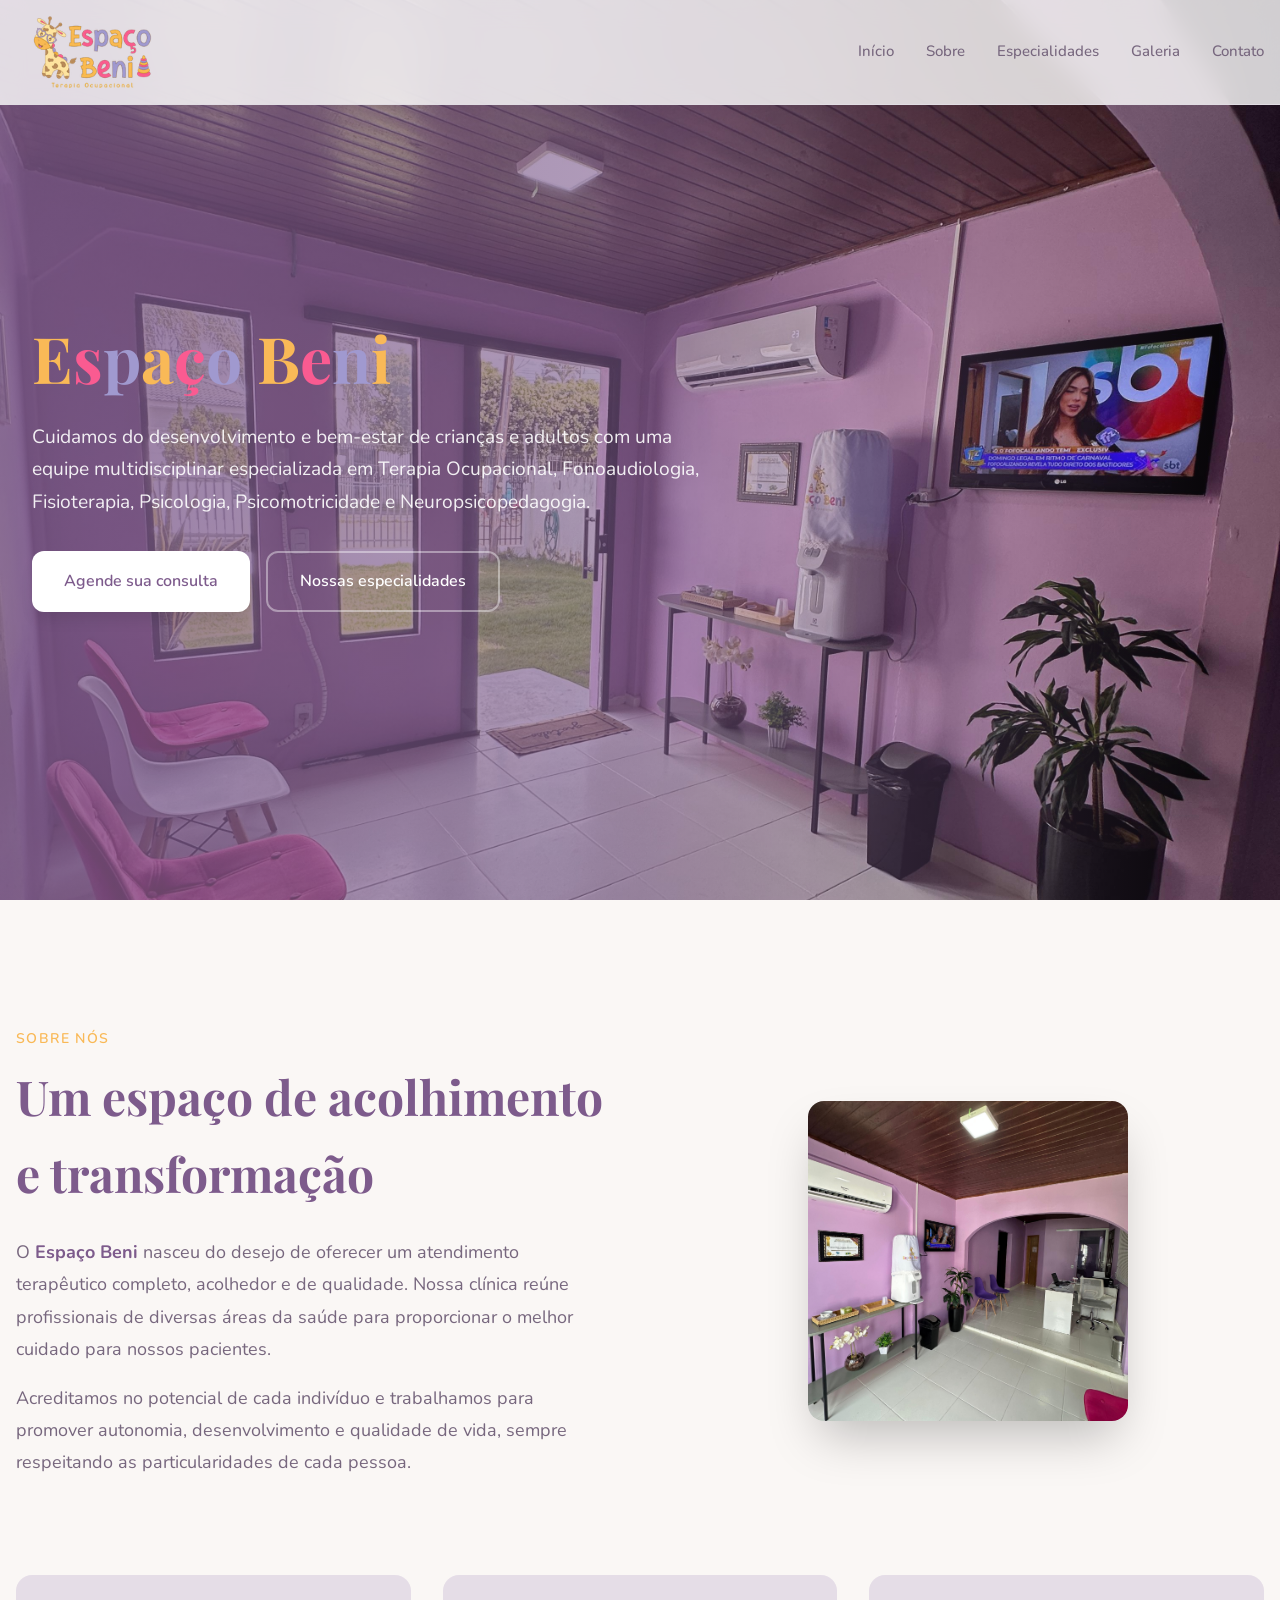
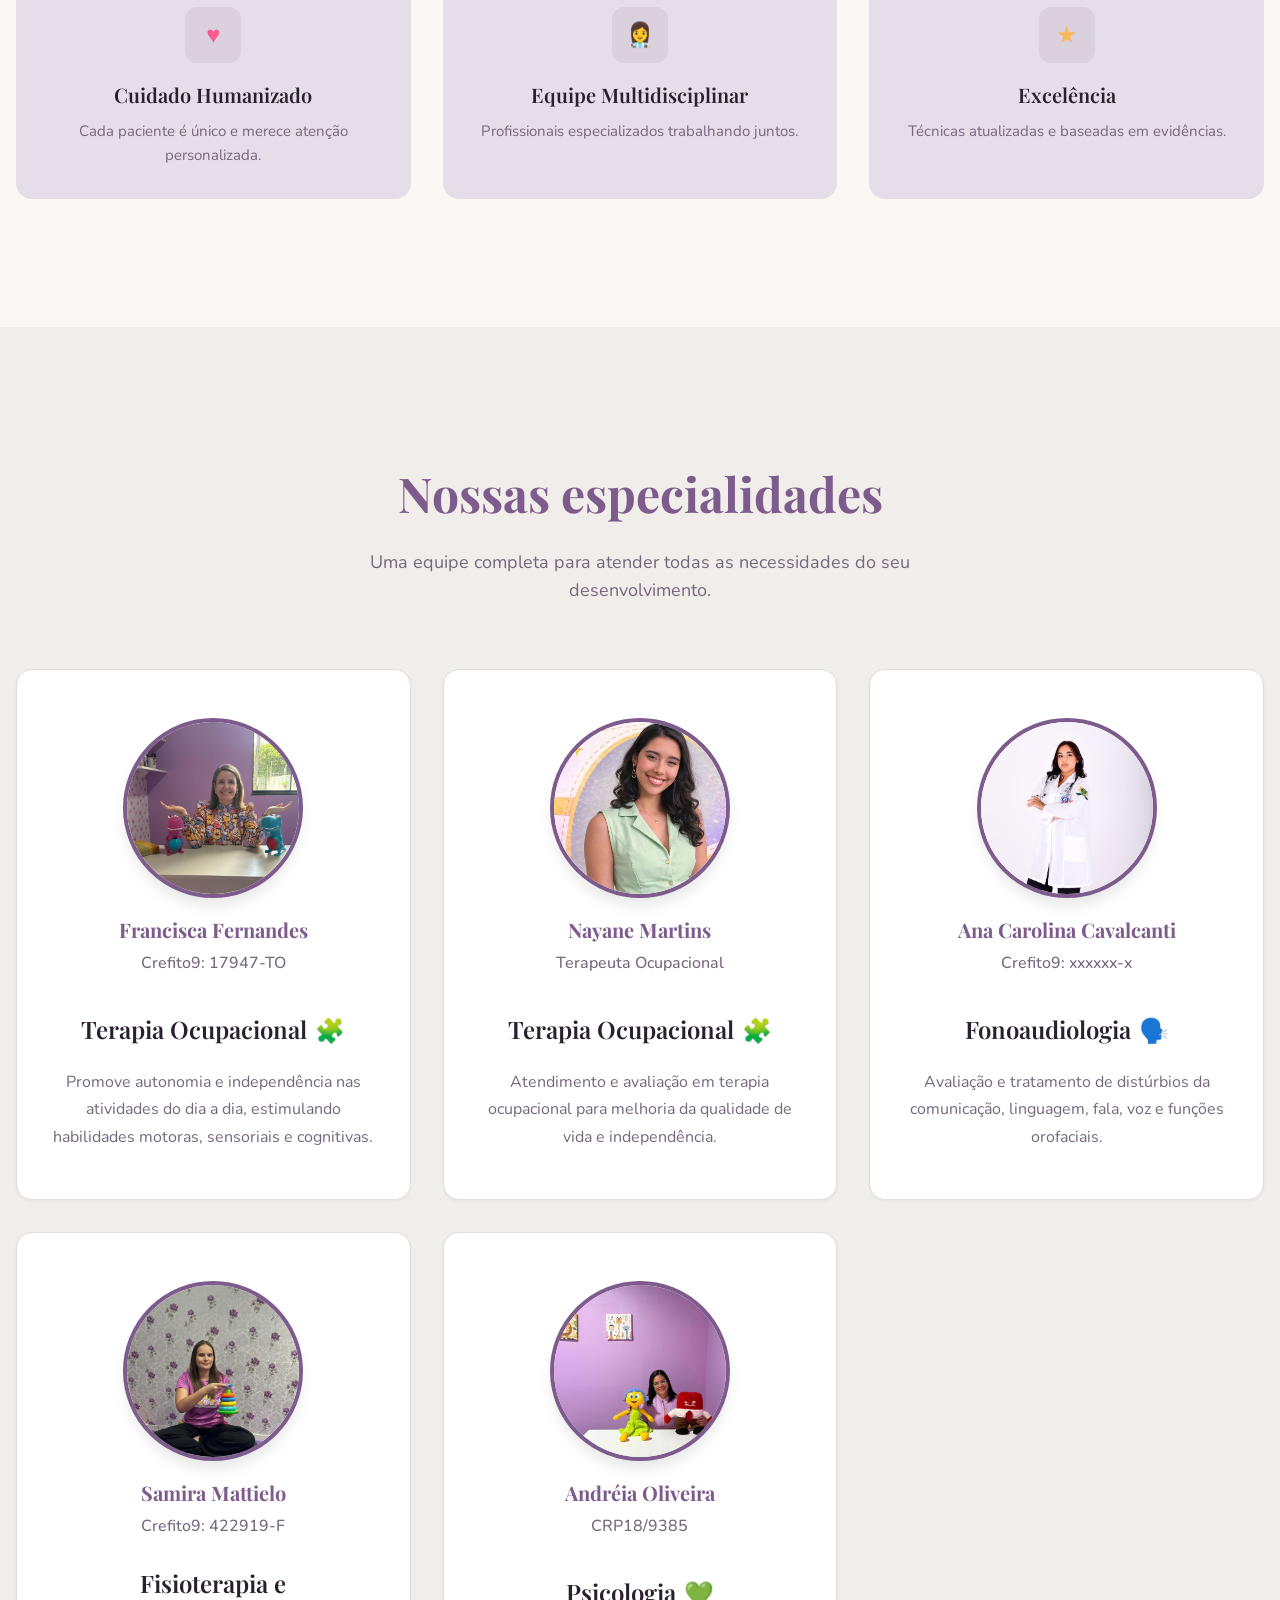
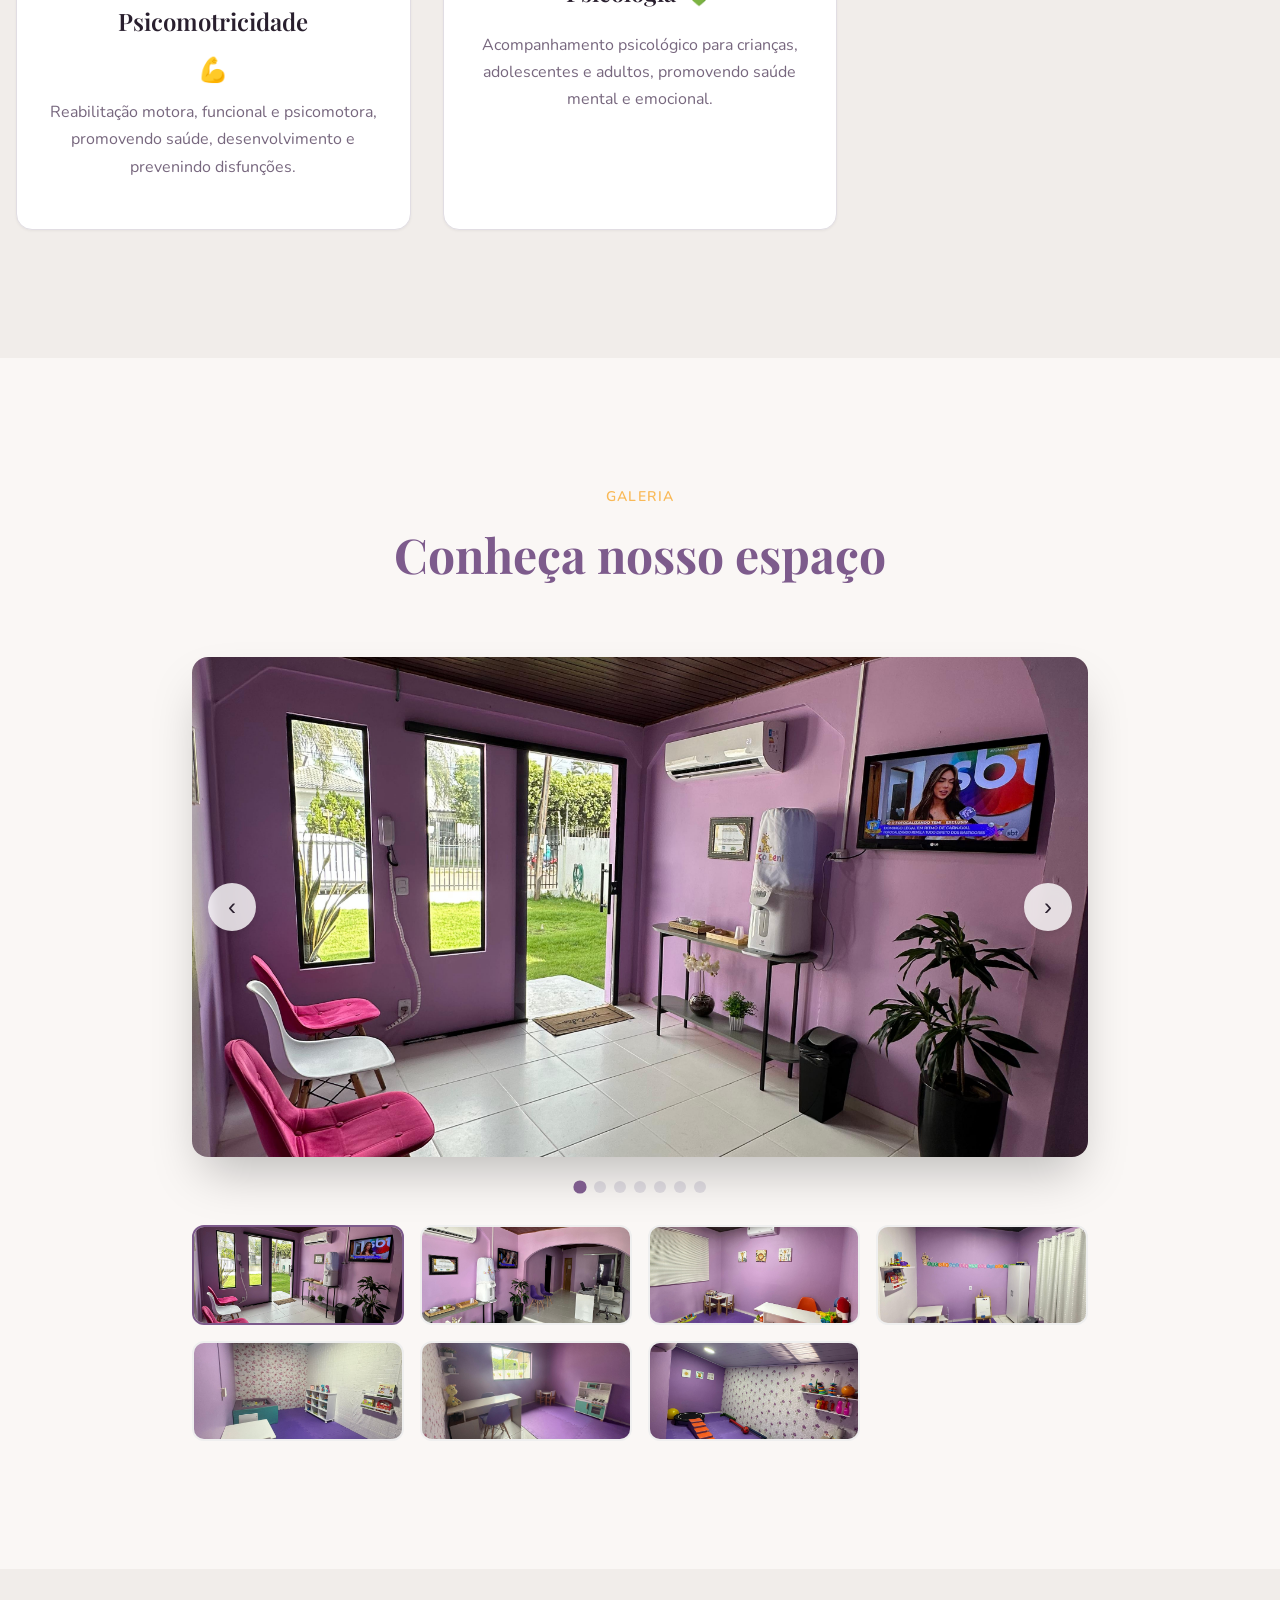
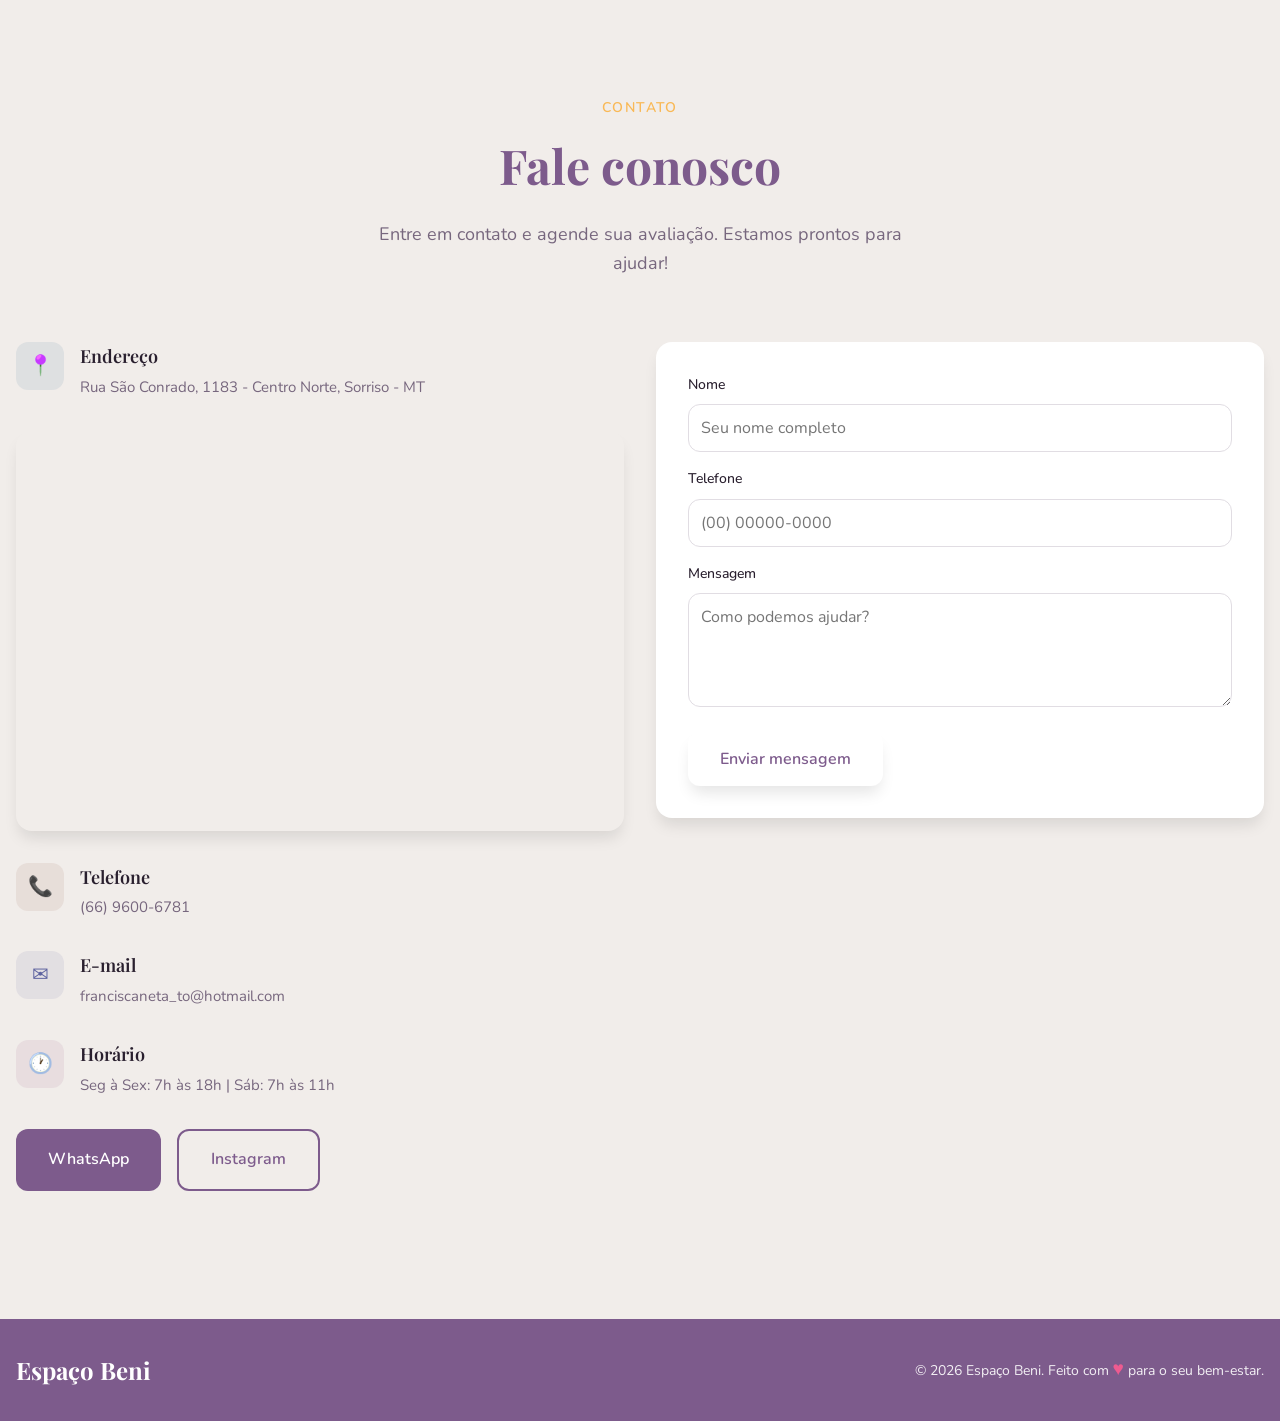
==== commit 804fec25: "Adiciona mais informacoes" ====
--- a/index.html
+++ b/index.html
@@ -95,7 +95,7 @@
           </div>
           <div class="sobre-imagem">
             <img
-              src="img/background-1-secao.png"
+              src="img/Recepção 2.jpeg"
               alt="Sobre o Espaço Beni"
               class="sobre-img"
               width="1024"
@@ -144,6 +144,15 @@
             <p>
               Promove autonomia e independência nas atividades do dia a dia,
               estimulando habilidades motoras, sensoriais e cognitivas.
+            </p>
+          </article>
+          <article class="servico-card">
+            <img src="img/Terapeuta Ocupacional 2.jpeg" alt="Terapeuta Ocupacional" class="servico-profissional-foto" width="1000" height="1000" loading="lazy">
+            <h4 class="servico-profissional-nome">Nayane Martins</h4>
+            <p class="servico-profissional-registro">Terapeuta Ocupacional</p>
+            <h3>Terapia Ocupacional <span class="servico-emoji">🧩</span></h3>
+            <p>
+              Atendimento e avaliação em terapia ocupacional para melhoria da qualidade de vida e independência.
             </p>
           </article>
           <article class="servico-card">
@@ -206,7 +215,6 @@
                   height="4032"
                   loading="lazy"
                 />
-                <div class="galeria-caption">Recepção</div>
               </div>
               <div class="galeria-item">
                 <img
@@ -216,7 +224,6 @@
                   height="4032"
                   loading="lazy"
                 />
-                <div class="galeria-caption">Área de Espera</div>
               </div>
               <div class="galeria-item">
                 <img
@@ -226,7 +233,6 @@
                   height="4032"
                   loading="lazy"
                 />
-                <div class="galeria-caption">Sala de Psicologia</div>
               </div>
               <div class="galeria-item">
                 <img
@@ -236,7 +242,6 @@
                   height="4032"
                   loading="lazy"
                 />
-                <div class="galeria-caption">Sala de Psicopedagogia</div>
               </div>
               <div class="galeria-item">
                 <img
@@ -246,7 +251,6 @@
                   height="4032"
                   loading="lazy"
                 />
-                <div class="galeria-caption">Sala de Terapia Ocupacional</div>
               </div>
               <div class="galeria-item">
                 <img
@@ -256,7 +260,6 @@
                   height="4032"
                   loading="lazy"
                 />
-                <div class="galeria-caption">Consultório</div>
               </div>
               <div class="galeria-item">
                 <img
@@ -266,7 +269,6 @@
                   height="4032"
                   loading="lazy"
                 />
-                <div class="galeria-caption">Espaço Terapêutico</div>
               </div>
             </div>
           </div>
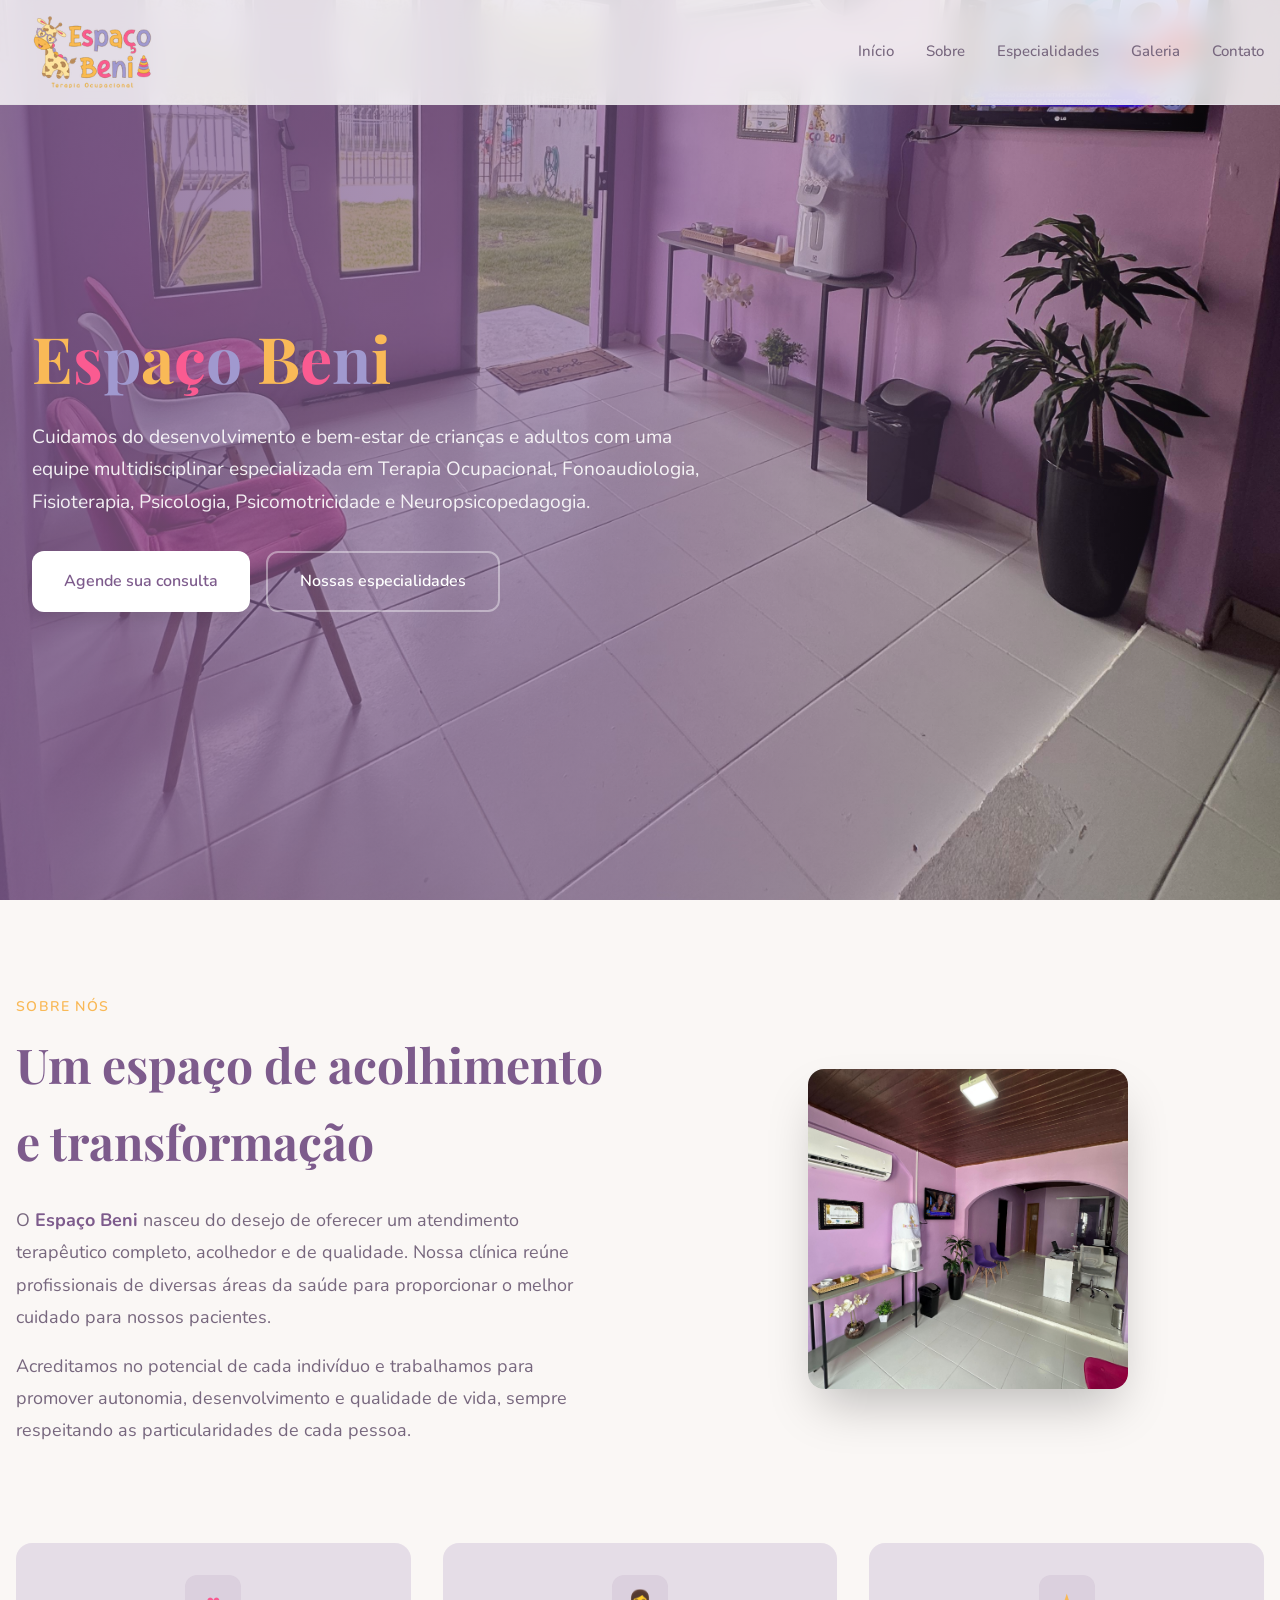
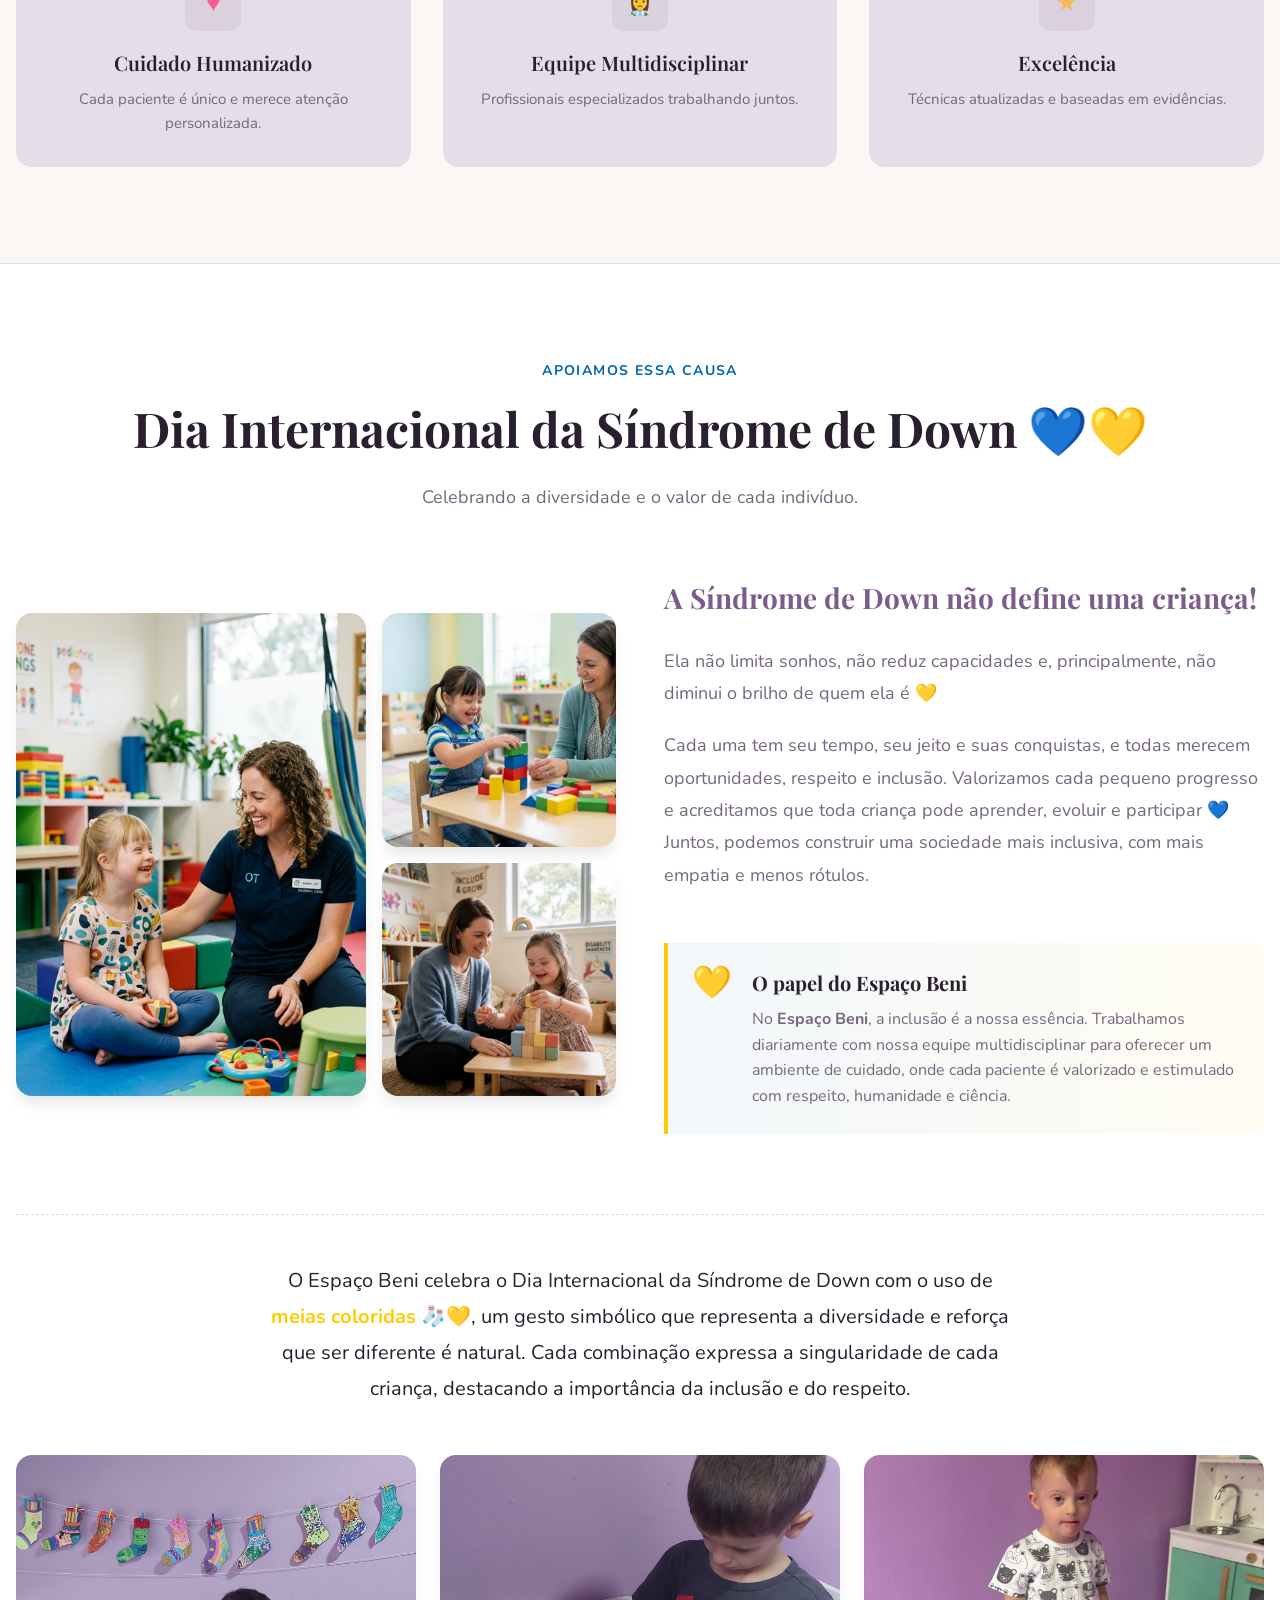
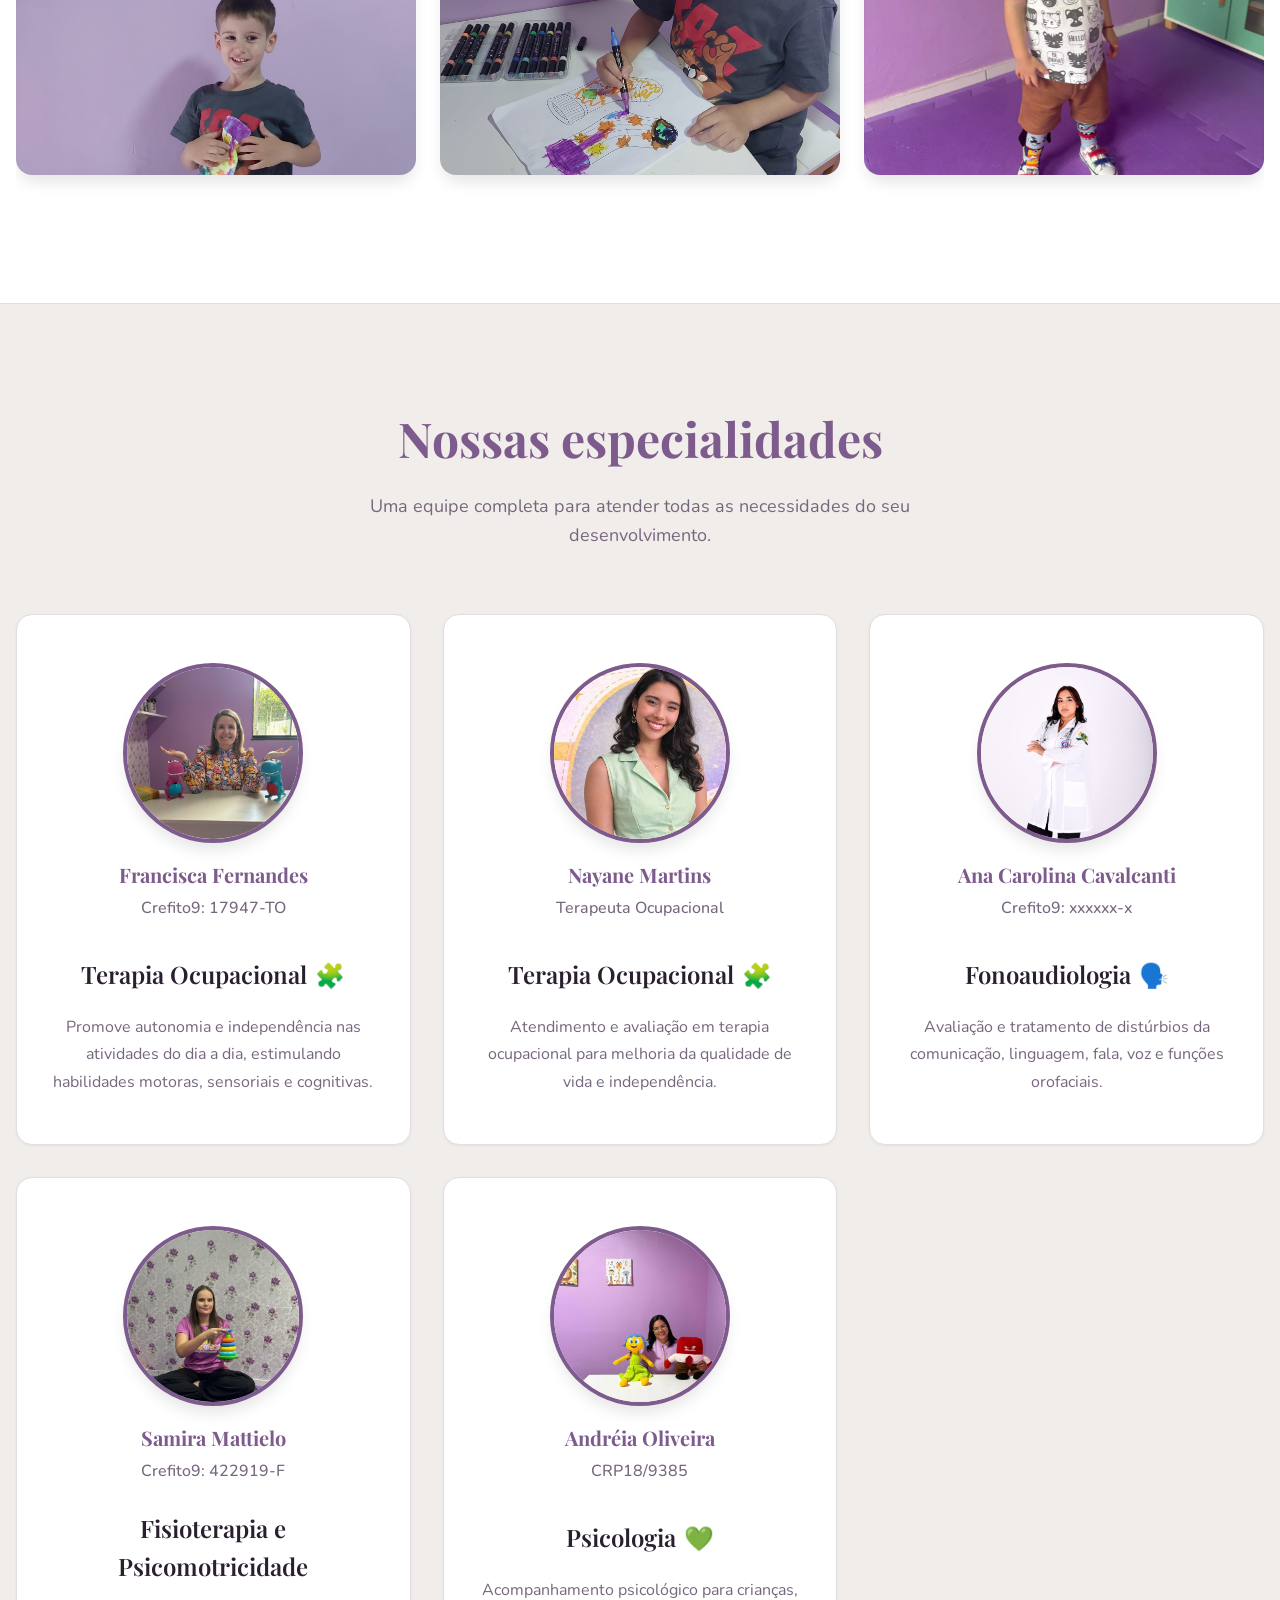
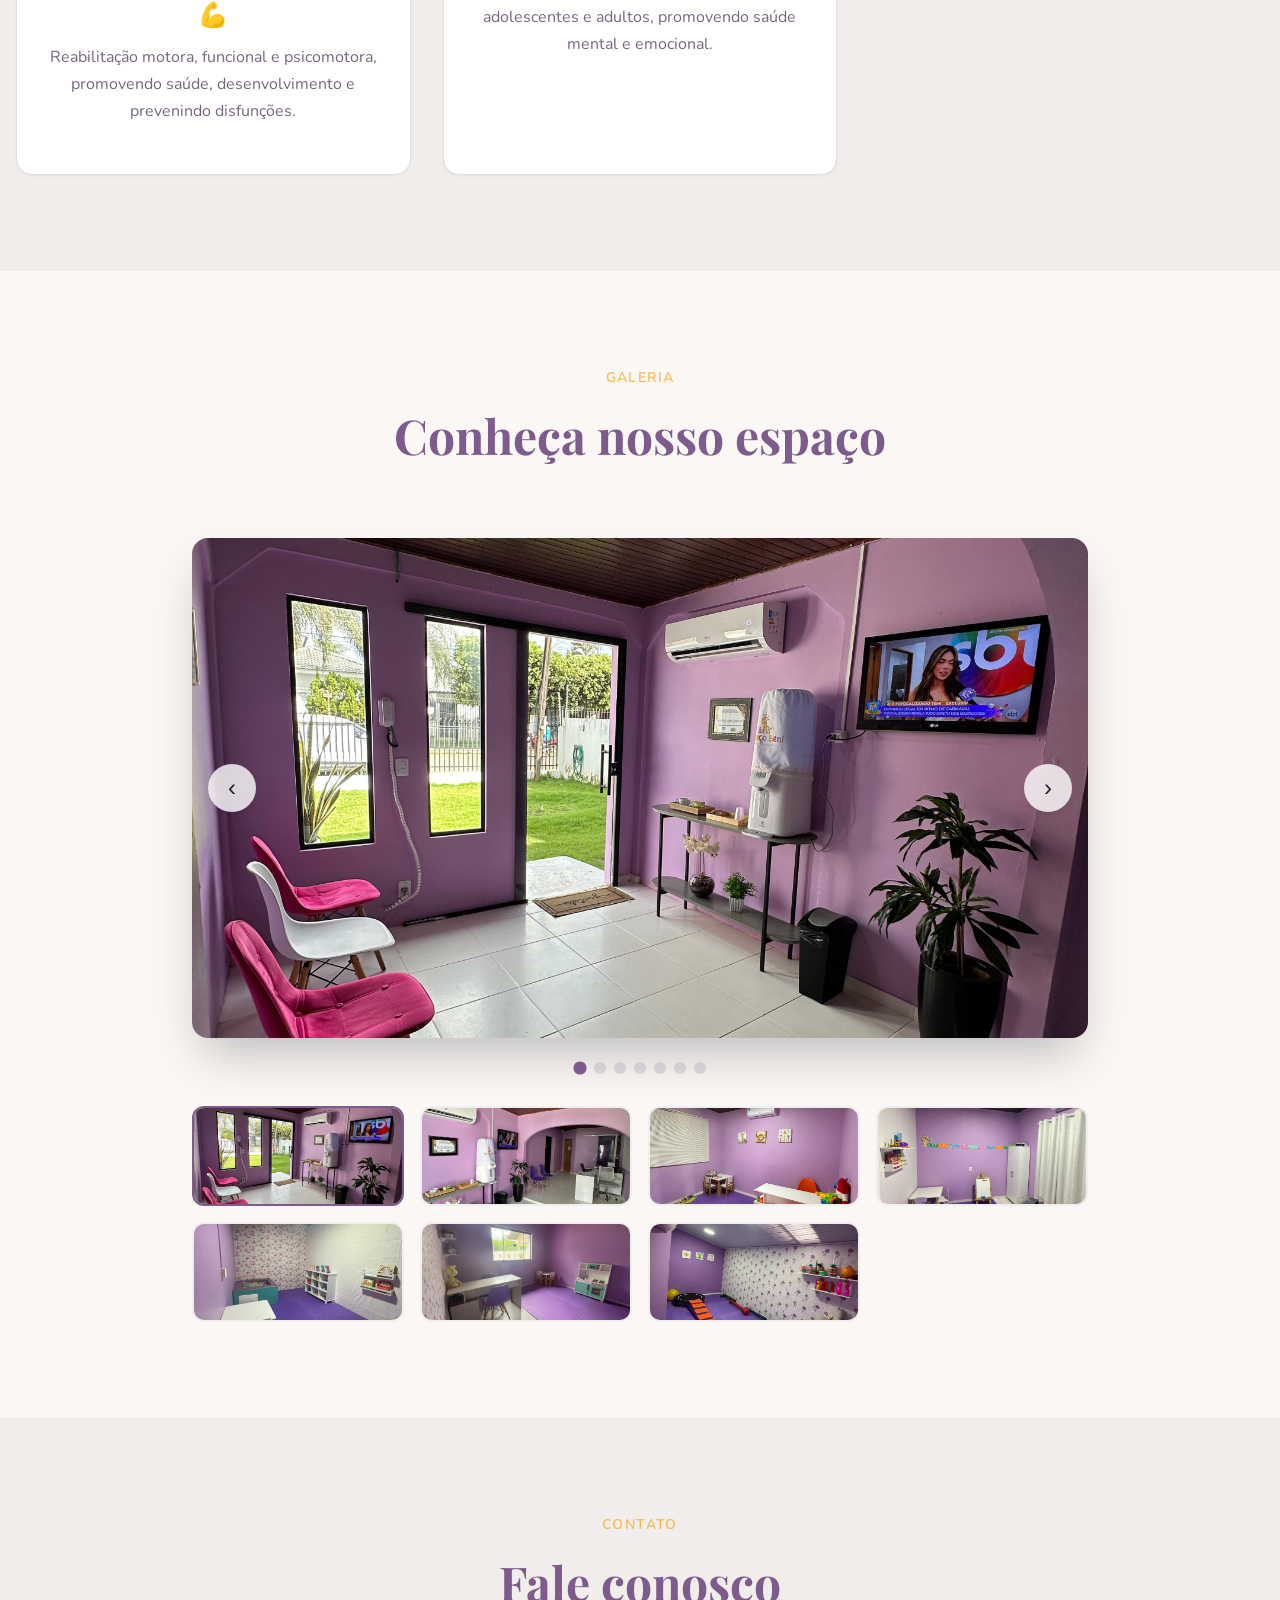
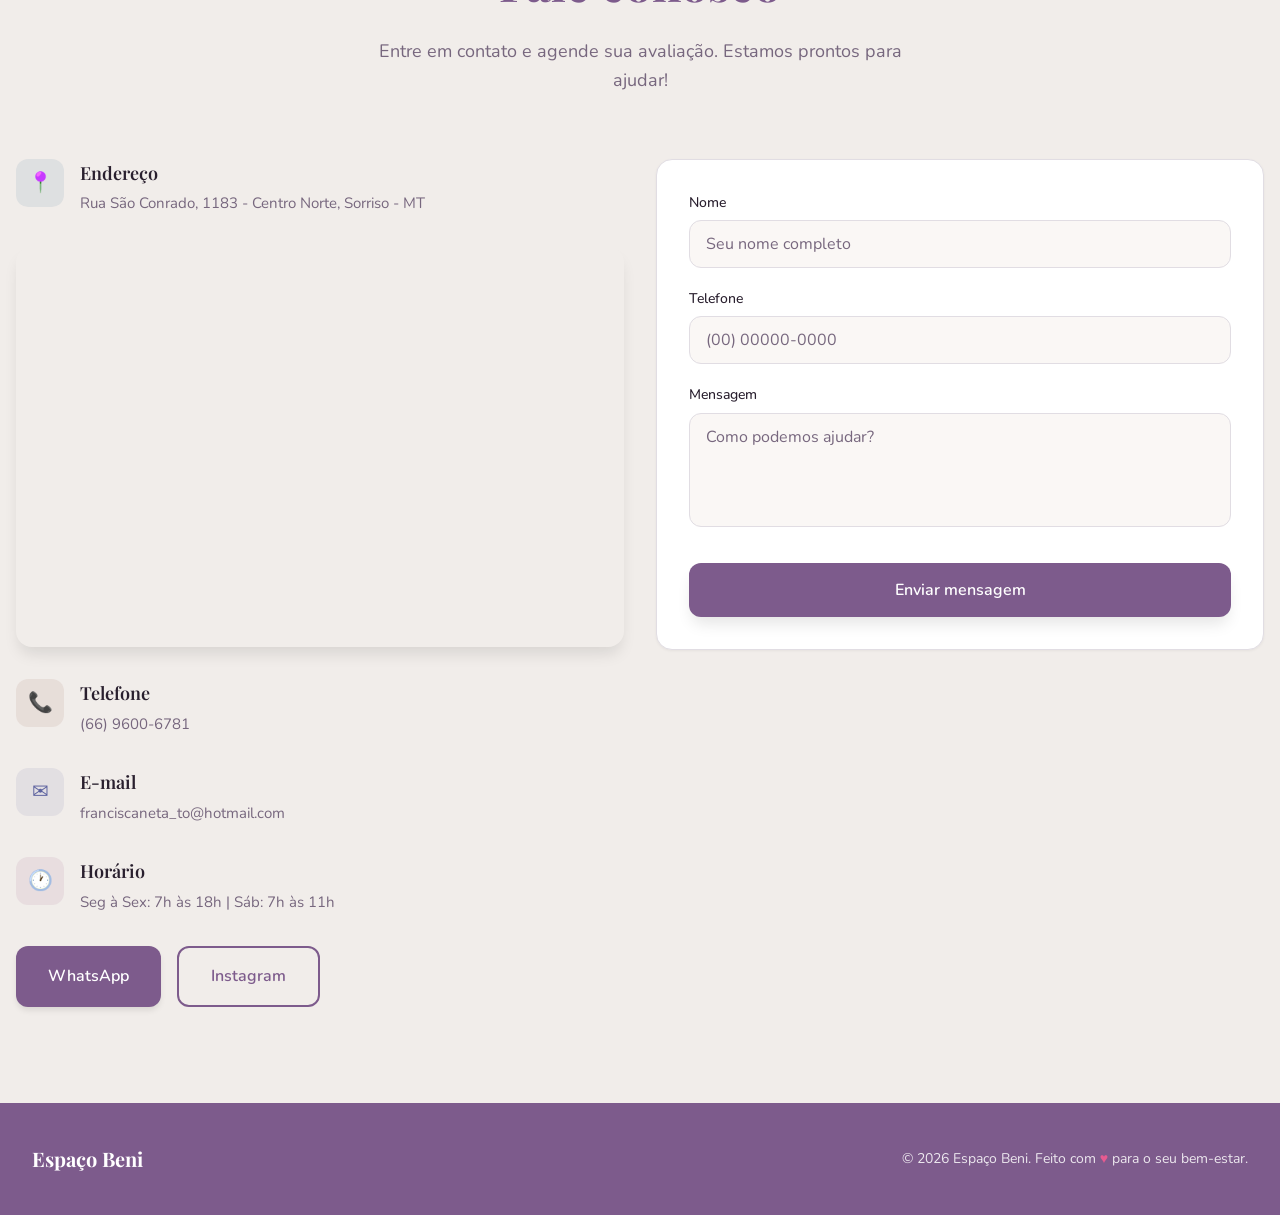
==== commit d9960d0e: "Adiciona seção de um novo evento" ====
--- a/index.html
+++ b/index.html
@@ -5,7 +5,7 @@
     <meta name="viewport" content="width=device-width, initial-scale=1.0" />
     <link rel="icon" type="image/svg+xml" href="img/favicon.svg" />
     <title>Espaço Beni | Terapia Ocupacional</title>
-    <link rel="stylesheet" href="styles.min.css" />
+    <link rel="stylesheet" href="styles.css" />
     <link rel="preconnect" href="https://fonts.googleapis.com" />
     <link rel="preconnect" href="https://fonts.gstatic.com" crossorigin />
     <link
@@ -125,6 +125,68 @@
       </div>
     </section>
 
+    <!-- Conscientização Síndrome de Down (Temporária / Especial) -->
+    <section id="conscientizacao-down" class="section conscientizacao-evento">
+      <div class="container">
+        <div class="section-header">
+          <span class="section-label" style="color: #0066b2;">Apoiamos essa causa</span>
+          <h2 class="section-title">Dia Internacional da Síndrome de Down 💙💛</h2>
+          <p class="section-subtitle">
+            Celebrando a diversidade e o valor de cada indivíduo.
+          </p>
+        </div>
+
+        <div class="evento-grid">
+          <div class="evento-mosaico">
+            <div class="mosaico-principal">
+              <img src="img/down_syndrome_awareness_1_1773787117472.png" alt="Criança com síndrome de down e terapeuta sorrindo" class="img-evento" loading="lazy" width="800" height="auto">
+            </div>
+            <div class="mosaico-secundario">
+              <img src="img/down_syndrome_awareness_2_1773787130792.png" alt="Criança fazendo atividade educativa" class="img-evento" loading="lazy" width="400" height="auto">
+              <img src="img/down_syndrome_awareness_3_1773787147037.png" alt="Inclusão e cuidado através de brincadeiras" class="img-evento" loading="lazy" width="400" height="auto">
+            </div>
+          </div>
+
+          <div class="evento-conteudo">
+            <h3 class="evento-titulo">A Síndrome de Down não define uma criança!</h3>
+            <p class="evento-texto">
+              Ela não limita sonhos, não reduz capacidades e, principalmente, não diminui o brilho de quem ela é 💛
+            </p>
+            <p class="evento-texto">
+              Cada uma tem seu tempo, seu jeito e suas conquistas, e todas merecem oportunidades, respeito e inclusão. Valorizamos cada pequeno progresso e acreditamos que toda criança pode aprender, evoluir e participar 💙 Juntos, podemos construir uma sociedade mais inclusiva, com mais empatia e menos rótulos.
+            </p>
+
+            <div class="evento-institucional">
+              <div class="institucional-icon">💛</div>
+              <div class="institucional-texto">
+                <h4>O papel do Espaço Beni</h4>
+                <p>No <strong>Espaço Beni</strong>, a inclusão é a nossa essência. Trabalhamos diariamente com nossa equipe multidisciplinar para oferecer um ambiente de cuidado, onde cada paciente é valorizado e estimulado com respeito, humanidade e ciência.</p>
+              </div>
+            </div>
+          </div>
+        </div>
+
+        <!-- Carrossel das meias coloridas -->
+        <div class="evento-carrossel-container">
+          <p class="evento-carrossel-texto">
+            O Espaço Beni celebra o Dia Internacional da Síndrome de Down com o uso de <strong>meias coloridas 🧦💛</strong>, um gesto simbólico que representa a diversidade e reforça que ser diferente é natural. Cada combinação expressa a singularidade de cada criança, destacando a importância da inclusão e do respeito.
+          </p>
+          
+          <div class="evento-carrossel">
+            <div class="carrossel-item">
+              <img src="img/foto1.jpeg" alt="Meias coloridas - Foto 1" loading="lazy" width="400" height="400">
+            </div>
+            <div class="carrossel-item">
+              <img src="img/foto2.jpeg" alt="Meias coloridas - Foto 2" loading="lazy" width="400" height="400">
+            </div>
+            <div class="carrossel-item">
+              <img src="img/foto3.jpeg" alt="Meias coloridas - Foto 3" loading="lazy" width="400" height="400">
+            </div>
+          </div>
+        </div>
+      </div>
+    </section>
+
     <!-- Serviços -->
     <section id="servicos" class="section servicos">
       <div class="container">
--- a/styles.css
+++ b/styles.css
@@ -0,0 +1,1150 @@
+/* ===== Variáveis (baseado no projeto ref - tailwind/index.css) ===== */
+:root {
+  --primary: #7d5b8c;
+  --primary-foreground: #ffffff;
+  --background: hsl(30, 33%, 97%);
+  --foreground: hsl(280, 20%, 15%);
+  --muted: hsl(30, 20%, 93%);
+  --muted-foreground: hsl(280, 10%, 45%);
+  --card: #ffffff;
+  --card-foreground: hsl(280, 20%, 15%);
+  --border: hsl(280, 10%, 88%);
+  --input: hsl(280, 10%, 88%);
+  --ring: var(--primary);
+  --secondary-1: #f9b957;
+  --secondary-2: #fa5b91;
+  --secondary-1-light: rgba(249, 185, 87, 0.2);
+  --secondary-2-light: rgba(250, 91, 145, 0.2);
+  --lavender: hsl(280, 30%, 92%);
+  --radius: 0.75rem;
+  --radius-lg: 1rem;
+  --transition: 0.3s ease;
+}
+
+*,
+*::before,
+*::after {
+  box-sizing: border-box;
+  margin: 0;
+  padding: 0;
+}
+
+html {
+  scroll-behavior: smooth;
+}
+
+body {
+  font-family: "Nunito", sans-serif;
+  color: var(--foreground);
+  background: var(--background);
+  line-height: 1.6;
+  overflow-x: hidden;
+}
+
+h1,
+h2,
+h3,
+h4,
+h5,
+h6 {
+  font-family: "Playfair Display", serif;
+}
+
+.container {
+  max-width: 1280px;
+  margin: 0 auto;
+  padding: 0 1rem;
+}
+
+/* ===== Header e Navegação ===== */
+.header {
+  position: fixed;
+  top: 0;
+  left: 0;
+  right: 0;
+  z-index: 1000;
+  background: rgba(255, 255, 255, 0.8);
+  backdrop-filter: blur(12px);
+  -webkit-backdrop-filter: blur(12px);
+  border-bottom: 1px solid var(--border);
+  transition: var(--transition);
+}
+
+.nav {
+  display: flex;
+  align-items: center;
+  justify-content: space-between;
+  padding: 1rem;
+}
+
+.logo {
+  display: flex;
+  align-items: center;
+  text-decoration: none;
+}
+
+.logo-img {
+  height: 72px;
+  width: auto;
+  max-width: 240px;
+  object-fit: contain;
+  display: block;
+}
+
+.nav-menu {
+  display: flex;
+  list-style: none;
+  gap: 2rem;
+}
+
+.nav-menu a {
+  color: var(--muted-foreground);
+  text-decoration: none;
+  font-weight: 500;
+  font-size: 0.9375rem;
+  transition: color var(--transition);
+}
+
+.nav-menu a:hover {
+  color: var(--primary);
+}
+
+.nav-toggle {
+  display: none;
+  flex-direction: column;
+  gap: 5px;
+  background: none;
+  border: none;
+  cursor: pointer;
+  padding: 5px;
+}
+
+.nav-toggle span {
+  width: 24px;
+  height: 2px;
+  background: var(--primary);
+  border-radius: 2px;
+  transition: var(--transition);
+}
+
+.nav-toggle:hover {
+  opacity: 0.8;
+}
+
+/* ===== Hero ===== */
+.hero {
+  min-height: 100vh;
+  display: flex;
+  align-items: center;
+  position: relative;
+  padding: 6rem 1rem 4rem;
+  overflow: hidden;
+}
+
+.hero-bg {
+  position: absolute;
+  inset: 0;
+  z-index: 0;
+  overflow: hidden;
+}
+
+.hero-bg img {
+  width: 100%;
+  height: 100%;
+  object-fit: cover;
+  object-position: center; /* Padrão mobile: centralizado */
+  display: block;
+}
+
+
+.hero-overlay {
+  position: absolute;
+  inset: 0;
+  z-index: 1;
+  background: linear-gradient(
+    to right,
+    rgba(125, 91, 140, 0.8) 0%,
+    rgba(125, 91, 140, 0.6) 50%,
+    transparent 100%
+  );
+}
+
+.hero-content {
+  position: relative;
+  z-index: 2;
+  width: 100%;
+}
+
+.hero-inner {
+  max-width: 42rem;
+}
+
+.hero h1 {
+  font-size: clamp(2.5rem, 5vw, 4.5rem);
+  font-weight: 700;
+  line-height: 1.2;
+  margin-bottom: 1.5rem;
+}
+
+.hero h1 .letter-gold {
+  color: #f9b957;
+}
+
+.hero h1 .letter-pink {
+  color: #fa5b91;
+}
+
+.hero h1 .letter-primary {
+  color: #a099cf;
+}
+
+.hero-subtitle {
+  font-size: clamp(1rem, 1.5vw, 1.25rem);
+  color: rgba(255, 255, 255, 0.9);
+  line-height: 1.7;
+  margin-bottom: 2rem;
+}
+
+.hero-buttons {
+  display: flex;
+  flex-wrap: wrap;
+  gap: 1rem;
+}
+
+.btn {
+  display: inline-flex;
+  align-items: center;
+  justify-content: center;
+  padding: 1rem 2rem;
+  border-radius: var(--radius);
+  font-family: inherit;
+  font-weight: 600;
+  font-size: 1rem;
+  text-decoration: none;
+  transition: var(--transition);
+  border: none;
+  cursor: pointer;
+}
+
+.btn-primary {
+  background: var(--card);
+  color: var(--primary);
+  box-shadow: 0 10px 15px -3px rgba(0, 0, 0, 0.1);
+}
+
+.btn-primary:hover {
+  background: var(--primary);
+  color: var(--primary-foreground);
+  transform: translateY(-2px);
+}
+
+.btn-outline {
+  background: transparent;
+  color: var(--primary-foreground);
+  border: 2px solid rgba(255, 255, 255, 0.4);
+}
+
+.btn-outline:hover {
+  background: var(--primary);
+  color: var(--primary-foreground);
+  border-color: var(--primary);
+}
+
+/* ===== Seções gerais ===== */
+.section {
+  padding: 6rem 0;
+}
+
+.section-label {
+  display: block;
+  font-size: 0.875rem;
+  font-weight: 600;
+  text-transform: uppercase;
+  letter-spacing: 0.1em;
+  color: var(--secondary-1);
+  margin-bottom: 0.5rem;
+}
+
+.section-title {
+  font-size: clamp(2rem, 4vw, 3rem);
+  font-weight: 700;
+  color: var(--foreground);
+  margin-bottom: 0.5rem;
+}
+
+.section-subtitle {
+  color: var(--muted-foreground);
+  font-size: 1.125rem;
+  max-width: 36rem;
+  margin-top: 1rem;
+}
+
+.section-header {
+  text-align: center;
+  margin-bottom: 4rem;
+}
+
+.section-header .section-label,
+.section-header .section-title,
+.section-header .section-subtitle {
+  margin-left: auto;
+  margin-right: auto;
+}
+
+.section-header .section-subtitle {
+  margin-top: 1rem;
+}
+
+.servicos .section-title {
+  color: var(--primary);
+}
+
+.galeria .section-title,
+.contato .section-title {
+  color: var(--primary);
+}
+
+/* ===== Sobre ===== */
+.sobre {
+  background: var(--background);
+}
+
+.sobre-grid {
+  display: grid;
+  grid-template-columns: 1fr 1fr;
+  gap: 4rem;
+  align-items: center;
+}
+
+.sobre-texto .section-title {
+  margin-top: 0.5rem;
+  margin-bottom: 1.5rem;
+  color: #7d5b8c;
+}
+
+.sobre-texto p {
+  color: var(--muted-foreground);
+  font-size: 1.125rem;
+  line-height: 1.8;
+  margin-bottom: 1rem;
+}
+
+.sobre-texto strong {
+  color: var(--primary);
+}
+
+.sobre-imagem {
+  display: flex;
+  justify-content: center;
+}
+
+.sobre-img {
+  width: 320px;
+  height: 320px;
+  object-fit: cover;
+  border-radius: var(--radius-lg);
+  box-shadow: 0 25px 50px -12px rgba(0, 0, 0, 0.25);
+}
+
+/* Valores */
+.valores-grid {
+  display: grid;
+  grid-template-columns: repeat(3, 1fr);
+  gap: 2rem;
+  margin-top: 5rem;
+}
+
+.valor-card {
+  text-align: center;
+  padding: 2rem;
+  border-radius: var(--radius-lg);
+  background: rgba(180, 160, 200, 0.3);
+}
+
+.valor-icon {
+  width: 3.5rem;
+  height: 3.5rem;
+  margin: 0 auto 1rem;
+  display: flex;
+  align-items: center;
+  justify-content: center;
+  border-radius: var(--radius);
+  background: rgba(125, 91, 140, 0.1);
+  color: var(--primary);
+  font-size: 1.5rem;
+}
+
+.valor-card h3 {
+  font-size: 1.25rem;
+  font-weight: 600;
+  color: var(--foreground);
+  margin-bottom: 0.5rem;
+}
+
+.valor-card p {
+  color: var(--muted-foreground);
+  font-size: 0.9375rem;
+}
+
+/* Cores dos ícones e símbolos */
+.valor-icon.icon-heart {
+  color: #fa5b91;
+}
+
+.valor-icon.icon-star {
+  color: #f9b957;
+}
+
+.servico-icon.icon-puzzle {
+  filter: hue-rotate(-30deg) saturate(1.2);
+}
+
+.servico-icon.icon-mic {
+  filter: hue-rotate(300deg) saturate(1.3);
+}
+
+.servico-icon.icon-muscle {
+  filter: hue-rotate(15deg) saturate(1.2);
+}
+
+.servico-icon.icon-leaf {
+  filter: hue-rotate(100deg) saturate(1.2);
+}
+
+.servico-icon.icon-target {
+  filter: hue-rotate(280deg) saturate(1.2);
+}
+
+.servico-icon.icon-book {
+  filter: hue-rotate(200deg) saturate(1.2);
+}
+
+.contato-item-icon.icon-pin {
+  filter: hue-rotate(280deg) saturate(1.3);
+}
+
+.contato-item-icon.icon-phone {
+  filter: hue-rotate(85deg) saturate(1.2);
+}
+
+.contato-item-icon.icon-email {
+  filter: hue-rotate(320deg) saturate(1.3);
+}
+
+.contato-item-icon.icon-clock {
+  filter: hue-rotate(25deg) saturate(1.2);
+}
+
+/* ===== Serviços ===== */
+.servicos {
+  background: var(--muted);
+}
+
+.servicos-grid {
+  display: grid;
+  grid-template-columns: repeat(auto-fit, minmax(320px, 1fr));
+  gap: 2rem;
+}
+
+.servico-card {
+  background: var(--card);
+  padding: 3rem 2rem;
+  border-radius: var(--radius-lg);
+  border: 1px solid var(--border);
+  box-shadow: 0 1px 3px rgba(0, 0, 0, 0.05);
+  transition: box-shadow var(--transition);
+  display: flex;
+  flex-direction: column;
+  align-items: center;
+  text-align: center;
+  height: 100%;
+}
+
+.servico-card:hover {
+  box-shadow: 0 10px 15px -3px rgba(0, 0, 0, 0.1);
+}
+
+/* Antigos ícones removidos */
+.servico-icon {
+  display: none;
+}
+
+.servico-card h3 {
+  font-size: 1.5rem;
+  font-weight: 600;
+  color: var(--card-foreground);
+  margin-bottom: 0.75rem;
+  min-height: 3.5rem; /* Garante alinhamento se houver 2 linhas */
+  display: flex;
+  flex-wrap: wrap;
+  align-content: center;
+  align-items: center;
+  justify-content: center;
+  gap: 0.5rem;
+}
+
+.servico-emoji {
+  font-size: 1.5rem;
+}
+
+.servico-card p {
+  color: var(--muted-foreground);
+  font-size: 1rem;
+  line-height: 1.7;
+}
+
+.servico-profissional-foto {
+  width: 180px;
+  height: 180px;
+  border-radius: 50%;
+  object-fit: cover;
+  object-position: center top;
+  border: 4px solid var(--primary);
+  margin-bottom: 1rem;
+  box-shadow: 0 10px 15px -3px rgba(0, 0, 0, 0.1);
+}
+
+.servico-profissional-nome {
+  font-size: 1.25rem;
+  font-weight: 700;
+  color: var(--primary);
+  margin-bottom: 0.25rem;
+  font-family: "Playfair Display", serif;
+}
+
+.servico-profissional-registro {
+  font-size: 0.875rem;
+  color: var(--muted-foreground);
+  margin-bottom: 1.5rem;
+  font-weight: 500;
+}
+
+
+
+/* ===== Galeria ===== */
+.galeria {
+  background: var(--background);
+}
+
+.galeria-carrossel {
+  position: relative;
+  max-width: 56rem;
+  margin: 0 auto;
+}
+
+.galeria-container {
+  overflow: hidden;
+  border-radius: var(--radius-lg);
+  box-shadow: 0 25px 50px -12px rgba(0, 0, 0, 0.25);
+}
+
+.galeria-track {
+  display: flex;
+  transition: transform 0.4s ease;
+}
+
+.galeria-item {
+  min-width: 100%;
+  flex-shrink: 0;
+  position: relative;
+}
+
+.galeria-caption {
+  position: absolute;
+  bottom: 0;
+  left: 0;
+  right: 0;
+  background: rgba(0, 0, 0, 0.6);
+  color: #fff;
+  padding: 1rem;
+  text-align: center;
+  font-size: 1.125rem;
+  font-weight: 600;
+  backdrop-filter: blur(4px);
+}
+
+.galeria-item img {
+  width: 100%;
+  height: 400px;
+  object-fit: cover;
+  cursor: pointer;
+  display: block;
+}
+
+@media (min-width: 768px) {
+  .galeria-item img {
+    height: 500px;
+  }
+}
+
+.galeria-btn {
+  position: absolute;
+  top: 50%;
+  transform: translateY(-50%);
+  width: 3rem;
+  height: 3rem;
+  border-radius: 50%;
+  border: none;
+  background: rgba(255, 255, 255, 0.8);
+  backdrop-filter: blur(4px);
+  color: var(--foreground);
+  font-size: 1.5rem;
+  cursor: pointer;
+  box-shadow: 0 4px 6px -1px rgba(0, 0, 0, 0.1);
+  transition: var(--transition);
+  z-index: 2;
+  line-height: 1;
+  display: flex;
+  align-items: center;
+  justify-content: center;
+  padding: 0;
+}
+
+.galeria-btn:hover {
+  background: var(--primary);
+  color: var(--primary-foreground);
+  box-shadow: 0 10px 15px -3px rgba(125, 91, 140, 0.4);
+}
+
+.galeria-prev {
+  left: 1rem;
+}
+
+.galeria-next {
+  right: 1rem;
+}
+
+.galeria-dots {
+  display: flex;
+  justify-content: center;
+  gap: 0.5rem;
+  margin-top: 1.5rem;
+}
+
+.galeria-dot {
+  width: 12px;
+  height: 12px;
+  border-radius: 50%;
+  border: none;
+  background: var(--border);
+  cursor: pointer;
+  transition: var(--transition);
+}
+
+.galeria-dot:hover {
+  background: var(--primary);
+  opacity: 0.8;
+}
+
+.galeria-dot.active {
+  background: var(--primary);
+  transform: scale(1.1);
+}
+
+.galeria-thumbs {
+  display: grid;
+  grid-template-columns: repeat(4, 1fr);
+  gap: 1rem;
+  max-width: 56rem;
+  margin: 2rem auto 0;
+}
+
+.galeria-thumb {
+  border-radius: var(--radius);
+  overflow: hidden;
+  border: 2px solid transparent;
+  cursor: pointer;
+  transition: border-color var(--transition);
+}
+
+.galeria-thumb:hover {
+  border-color: var(--primary);
+  opacity: 0.9;
+}
+
+.galeria-thumb.active {
+  border-color: var(--primary);
+}
+
+.galeria-thumb img {
+  width: 100%;
+  height: 80px;
+  object-fit: cover;
+  display: block;
+}
+
+@media (min-width: 768px) {
+  .galeria-thumb img {
+    height: 96px;
+  }
+}
+
+/* Lightbox */
+.lightbox {
+  position: fixed;
+  inset: 0;
+  z-index: 2000;
+  background: rgba(0, 0, 0, 0.9);
+  display: none;
+  align-items: center;
+  justify-content: center;
+  padding: 1rem;
+}
+
+.lightbox.active {
+  display: flex;
+}
+
+.lightbox-close {
+  position: absolute;
+  top: 1.5rem;
+  right: 1.5rem;
+  width: 2.5rem;
+  height: 2.5rem;
+  border: none;
+  background: transparent;
+  color: white;
+  font-size: 2rem;
+  cursor: pointer;
+  line-height: 1;
+  padding: 0;
+}
+
+.lightbox-close:hover {
+  color: var(--primary);
+  opacity: 1;
+}
+
+.lightbox img {
+  max-width: 100%;
+  max-height: 85vh;
+  object-fit: contain;
+  border-radius: var(--radius);
+}
+
+/* ===== Contato ===== */
+.contato {
+  background: var(--muted);
+}
+
+.contato-grid {
+  display: grid;
+  grid-template-columns: repeat(auto-fit, minmax(300px, 1fr));
+  gap: 2rem;
+  max-width: 100%;
+  margin: 0 auto;
+  align-items: start;
+}
+
+.contato-map {
+  height: 100%;
+  min-height: 400px;
+  border-radius: var(--radius-lg);
+  overflow: hidden;
+  box-shadow: 0 10px 15px -3px rgba(0, 0, 0, 0.1);
+}
+
+.contato-map iframe {
+  width: 100%;
+  height: 100%;
+  min-height: 400px;
+  display: block;
+}
+
+.contato-map {
+  margin-top: 2rem;
+  margin-bottom: 2rem;
+}
+
+.contato-item {
+  display: flex;
+  gap: 1rem;
+  margin-bottom: 2rem;
+}
+
+.contato-item-icon {
+  width: 3rem;
+  height: 3rem;
+  flex-shrink: 0;
+  display: flex;
+  align-items: center;
+  justify-content: center;
+  border-radius: var(--radius);
+  background: rgba(125, 91, 140, 0.1);
+  color: var(--primary);
+  font-size: 1.25rem;
+}
+
+.contato-item h3 {
+  font-size: 1.125rem;
+  font-weight: 600;
+  color: var(--foreground);
+  margin-bottom: 0.25rem;
+}
+
+.contato-item p {
+  color: var(--muted-foreground);
+  font-size: 0.9375rem;
+}
+
+.contato-buttons {
+  display: flex;
+  gap: 1rem;
+  margin-top: 1rem;
+  flex-wrap: wrap;
+}
+
+.btn-whatsapp {
+  background: var(--primary);
+  color: var(--primary-foreground);
+  box-shadow: 0 4px 6px -1px rgba(0, 0, 0, 0.1);
+}
+
+.btn-whatsapp:hover {
+  background: var(--primary);
+  transform: translateY(-2px);
+}
+
+.btn-instagram {
+  background: transparent;
+  color: var(--primary);
+  border: 2px solid var(--primary);
+}
+
+.btn-instagram:hover {
+  background: var(--primary);
+  color: var(--primary-foreground);
+  border-color: var(--primary);
+  transform: translateY(-2px);
+}
+
+.contato-form {
+  background: var(--card);
+  padding: 2rem;
+  border-radius: var(--radius-lg);
+  box-shadow: 0 1px 3px rgba(0, 0, 0, 0.05);
+  border: 1px solid var(--border);
+}
+
+.contato-form label {
+  display: block;
+  font-size: 0.875rem;
+  font-weight: 500;
+  color: var(--foreground);
+  margin-bottom: 0.375rem;
+}
+
+.contato-form input,
+.contato-form textarea {
+  width: 100%;
+  padding: 0.75rem 1rem;
+  border: 1px solid var(--input);
+  border-radius: var(--radius);
+  font-family: inherit;
+  font-size: 1rem;
+  background: var(--background);
+  color: var(--foreground);
+  margin-bottom: 1.25rem;
+  transition: border-color var(--transition);
+}
+
+.contato-form input::placeholder,
+.contato-form textarea::placeholder {
+  color: var(--muted-foreground);
+}
+
+.contato-form input:focus,
+.contato-form textarea:focus {
+  outline: none;
+  border-color: var(--ring);
+  box-shadow: 0 0 0 2px rgba(125, 91, 140, 0.2);
+}
+
+.contato-form textarea {
+  resize: none;
+}
+
+.contato-form .btn-primary {
+  width: 100%;
+  margin-top: 0.5rem;
+  background: var(--primary);
+  color: var(--primary-foreground);
+}
+
+/* ===== Footer ===== */
+.footer {
+  background: var(--primary);
+  color: var(--primary-foreground);
+  padding: 2.5rem 1rem;
+}
+
+.footer-inner {
+  display: flex;
+  flex-direction: column;
+  align-items: center;
+  justify-content: space-between;
+  gap: 1rem;
+  text-align: center;
+}
+
+.footer-logo {
+  font-family: "Playfair Display", serif;
+  font-size: 1.25rem;
+  font-weight: 700;
+}
+
+.footer-copy {
+  font-size: 0.875rem;
+  opacity: 0.85;
+}
+
+.footer .heart {
+  color: var(--secondary-2);
+}
+
+/* ===== Conscientização Evento ===== */
+.conscientizacao-evento {
+  background: var(--card);
+  border-top: 1px solid var(--border);
+  border-bottom: 1px solid var(--border);
+}
+
+.conscientizacao-evento .section-header .section-label {
+  color: #0066b2; /* Azul da Síndrome de Down */
+  font-weight: 700;
+}
+
+.conscientizacao-evento .section-header .section-title {
+  color: var(--foreground);
+}
+
+.evento-grid {
+  display: grid;
+  grid-template-columns: 1fr 1fr;
+  gap: 3rem;
+  align-items: center;
+}
+
+.evento-mosaico {
+  display: grid;
+  grid-template-columns: 3fr 2fr;
+  gap: 1rem;
+}
+
+.img-evento {
+  width: 100%;
+  height: 100%;
+  object-fit: cover;
+  border-radius: var(--radius-lg);
+  box-shadow: 0 10px 15px -3px rgba(0, 0, 0, 0.1);
+  display: block;
+}
+
+.mosaico-principal .img-evento {
+  height: 100%;
+  min-height: 350px;
+}
+
+.mosaico-secundario {
+  display: flex;
+  flex-direction: column;
+  gap: 1rem;
+}
+
+.mosaico-secundario .img-evento {
+  height: calc(50% - 0.5rem);
+}
+
+.evento-conteudo {
+  display: flex;
+  flex-direction: column;
+}
+
+.evento-titulo {
+  font-size: 1.75rem;
+  font-family: "Playfair Display", serif;
+  color: var(--primary);
+  margin-bottom: 1.5rem;
+}
+
+.evento-texto {
+  color: var(--muted-foreground);
+  font-size: 1.125rem;
+  line-height: 1.8;
+  margin-bottom: 1.25rem;
+}
+
+.evento-institucional {
+  display: flex;
+  gap: 1.25rem;
+  margin-top: 2rem;
+  padding: 1.5rem;
+  background: linear-gradient(to right, rgba(0, 102, 178, 0.05), rgba(255, 203, 5, 0.05));
+  border-left: 4px solid #ffcb05; /* Amarelo Síndrome de Down */
+  border-radius: 0 var(--radius) var(--radius) 0;
+}
+
+.institucional-icon {
+  font-size: 2rem;
+  flex-shrink: 0;
+  line-height: 1;
+}
+
+.institucional-texto h4 {
+  font-size: 1.25rem;
+  font-weight: 700;
+  color: var(--foreground);
+  margin-bottom: 0.5rem;
+  font-family: "Playfair Display", serif;
+}
+
+.institucional-texto p {
+  color: var(--muted-foreground);
+  font-size: 1rem;
+  line-height: 1.6;
+  margin: 0;
+}
+
+/* Fase 2: Carrossel Inferior */
+.evento-carrossel-container {
+  margin-top: 5rem;
+  padding-top: 3rem;
+  border-top: 1px dashed var(--border);
+  text-align: center;
+}
+
+.evento-carrossel-texto {
+  font-size: 1.25rem;
+  color: var(--foreground);
+  max-width: 48rem;
+  margin: 0 auto 3rem;
+  line-height: 1.8;
+}
+
+.evento-carrossel-texto strong {
+  color: #ffcb05; /* Amarelo Síndrome de Down */
+  font-weight: 700;
+  white-space: nowrap;
+}
+
+.evento-carrossel {
+  display: flex;
+  gap: 1.5rem;
+  overflow-x: auto;
+  scroll-snap-type: x mandatory;
+  scroll-behavior: smooth;
+  padding-bottom: 2rem;
+  /* Esconde scrollbar em navegadores Webkit */
+  -ms-overflow-style: none;
+  scrollbar-width: none;
+}
+
+.evento-carrossel::-webkit-scrollbar {
+  display: none;
+}
+
+.evento-carrossel .carrossel-item {
+  scroll-snap-align: center;
+  flex: 0 0 calc(33.333% - 1rem); /* 3 itens por vez no Desktop */
+  min-width: 280px;
+}
+
+.evento-carrossel img {
+  width: 100%;
+  height: 320px;
+  object-fit: cover;
+  border-radius: var(--radius-lg);
+  box-shadow: 0 10px 15px -3px rgba(0, 0, 0, 0.1);
+  display: block;
+}
+
+/* ===== Responsivo ===== */
+@media (max-width: 768px) {
+  .evento-carrossel .carrossel-item {
+    flex: 0 0 85%; /* No mobile os cards ficam maiores e parte do proximo aparece */
+  }
+
+  .evento-grid {
+    grid-template-columns: 1fr;
+    gap: 2rem;
+  }
+
+  .nav-menu {
+    position: fixed;
+    top: 0;
+    right: -100%;
+    width: 280px;
+    height: 100vh;
+    background: var(--card);
+    flex-direction: column;
+    padding: 5rem 2rem 2rem;
+    box-shadow: -4px 0 20px rgba(0, 0, 0, 0.1);
+    transition: right var(--transition);
+  }
+
+  .nav-menu.active {
+    right: 0;
+  }
+
+  .nav-toggle {
+    display: flex;
+  }
+
+  .nav-toggle.active span:nth-child(1) {
+    transform: rotate(45deg) translate(5px, 5px);
+  }
+
+  .nav-toggle.active span:nth-child(2) {
+    opacity: 0;
+  }
+
+  .nav-toggle.active span:nth-child(3) {
+    transform: rotate(-45deg) translate(5px, -5px);
+  }
+
+  .logo-img {
+    height: 56px;
+    max-width: 180px;
+  }
+
+  .sobre-grid {
+    grid-template-columns: 1fr;
+  }
+
+  .sobre-imagem {
+    order: -1;
+  }
+
+  .sobre-img {
+    width: 100%;
+    max-width: 320px;
+    height: 320px;
+  }
+
+  .valores-grid {
+    grid-template-columns: 1fr;
+  }
+
+  .servicos-grid {
+    grid-template-columns: 1fr;
+  }
+
+  .contato-grid {
+    grid-template-columns: 1fr;
+  }
+
+  .galeria-thumbs {
+    grid-template-columns: repeat(4, 1fr);
+  }
+}
+
+@media (min-width: 768px) {
+  .footer-inner {
+    flex-direction: row;
+  }
+
+  .hero-bg img {
+    object-position: 50% 80%; /* No desktop: foca mais na parte de baixo (cadeiras) e reduz o teto */
+  }
+}
+
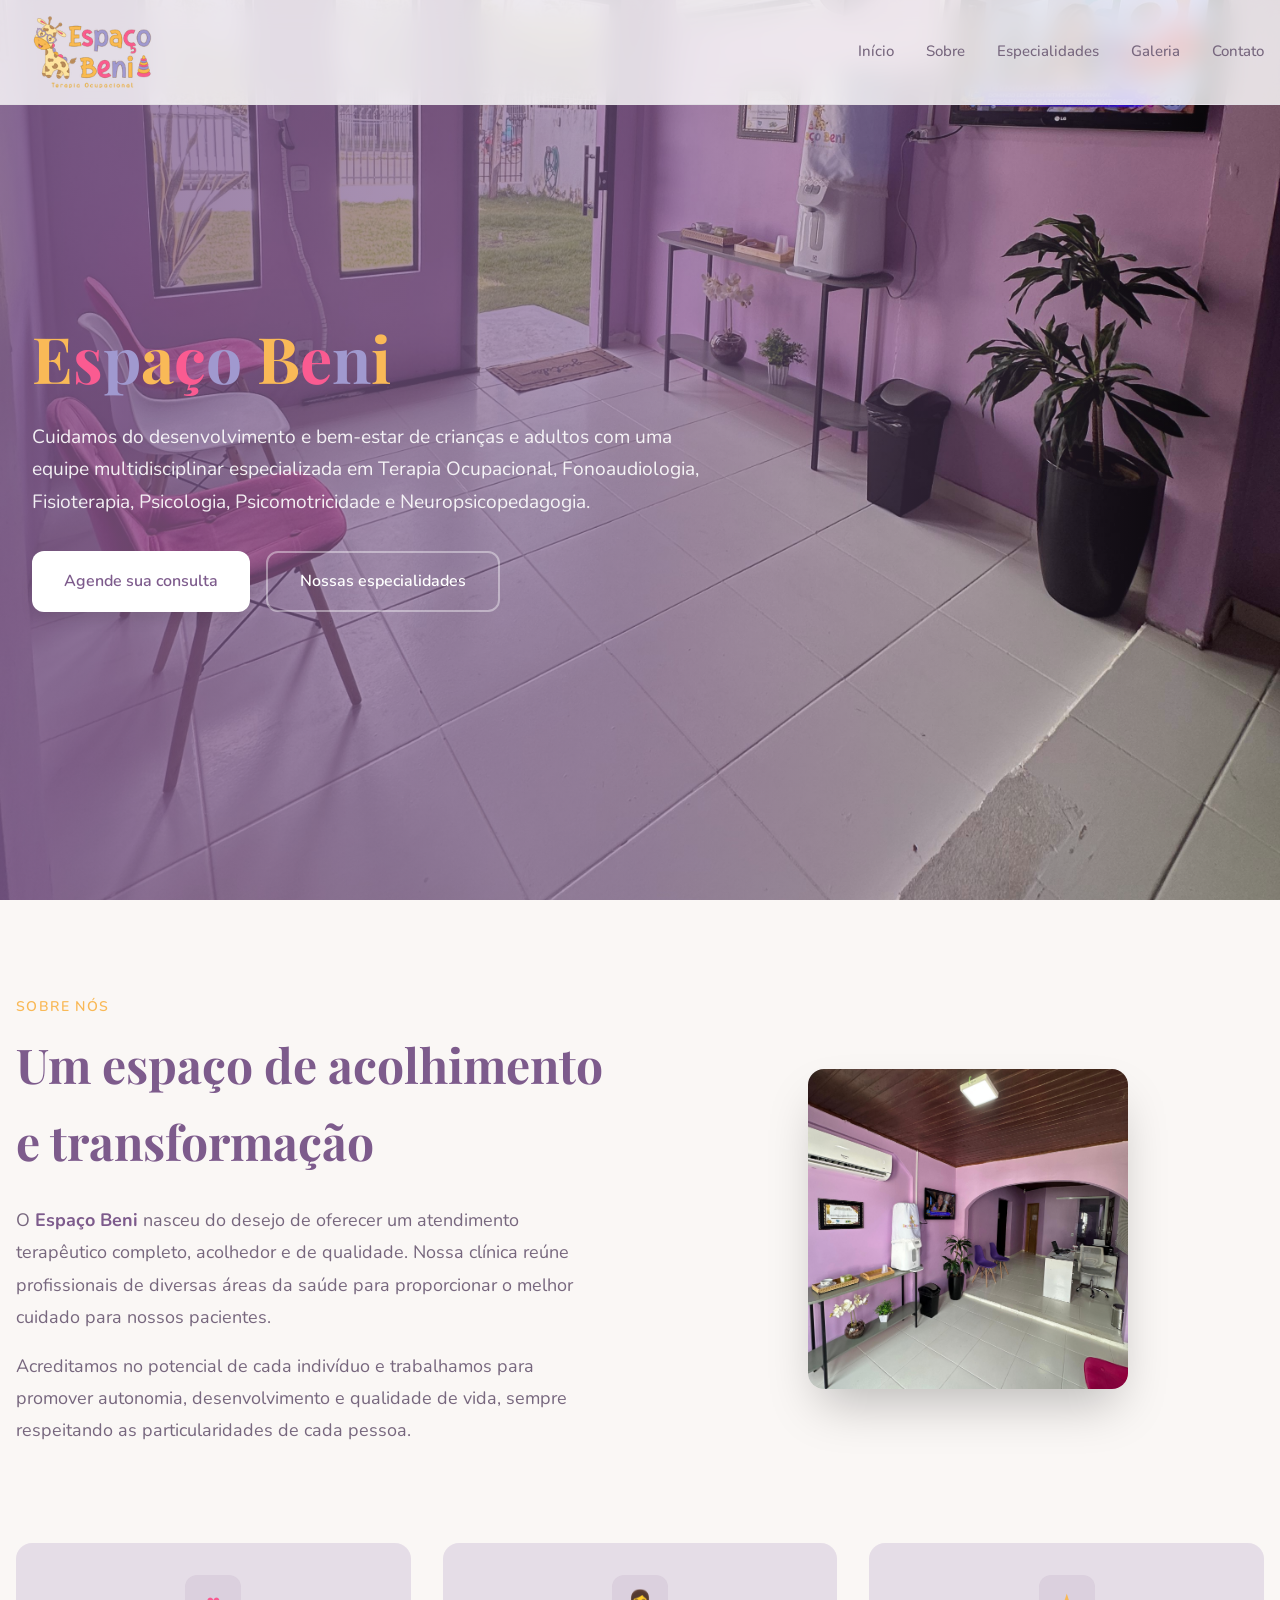
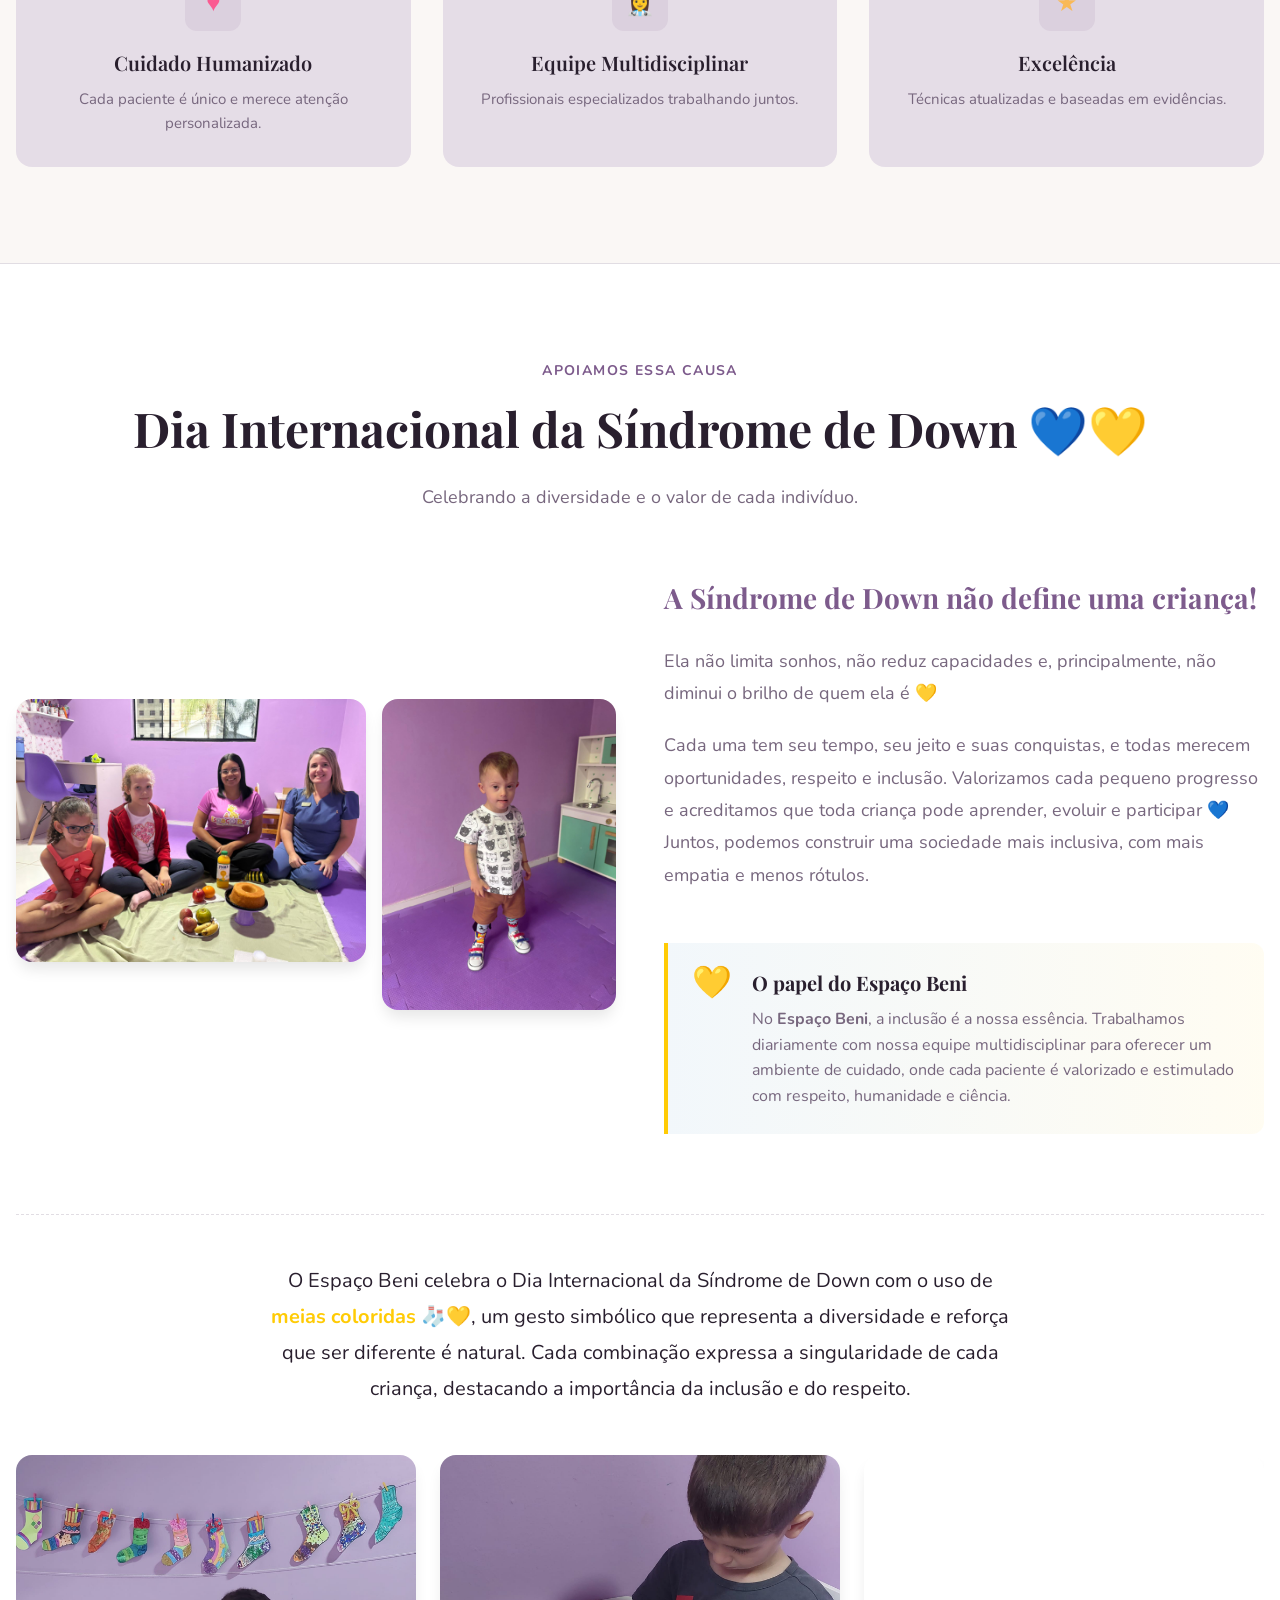
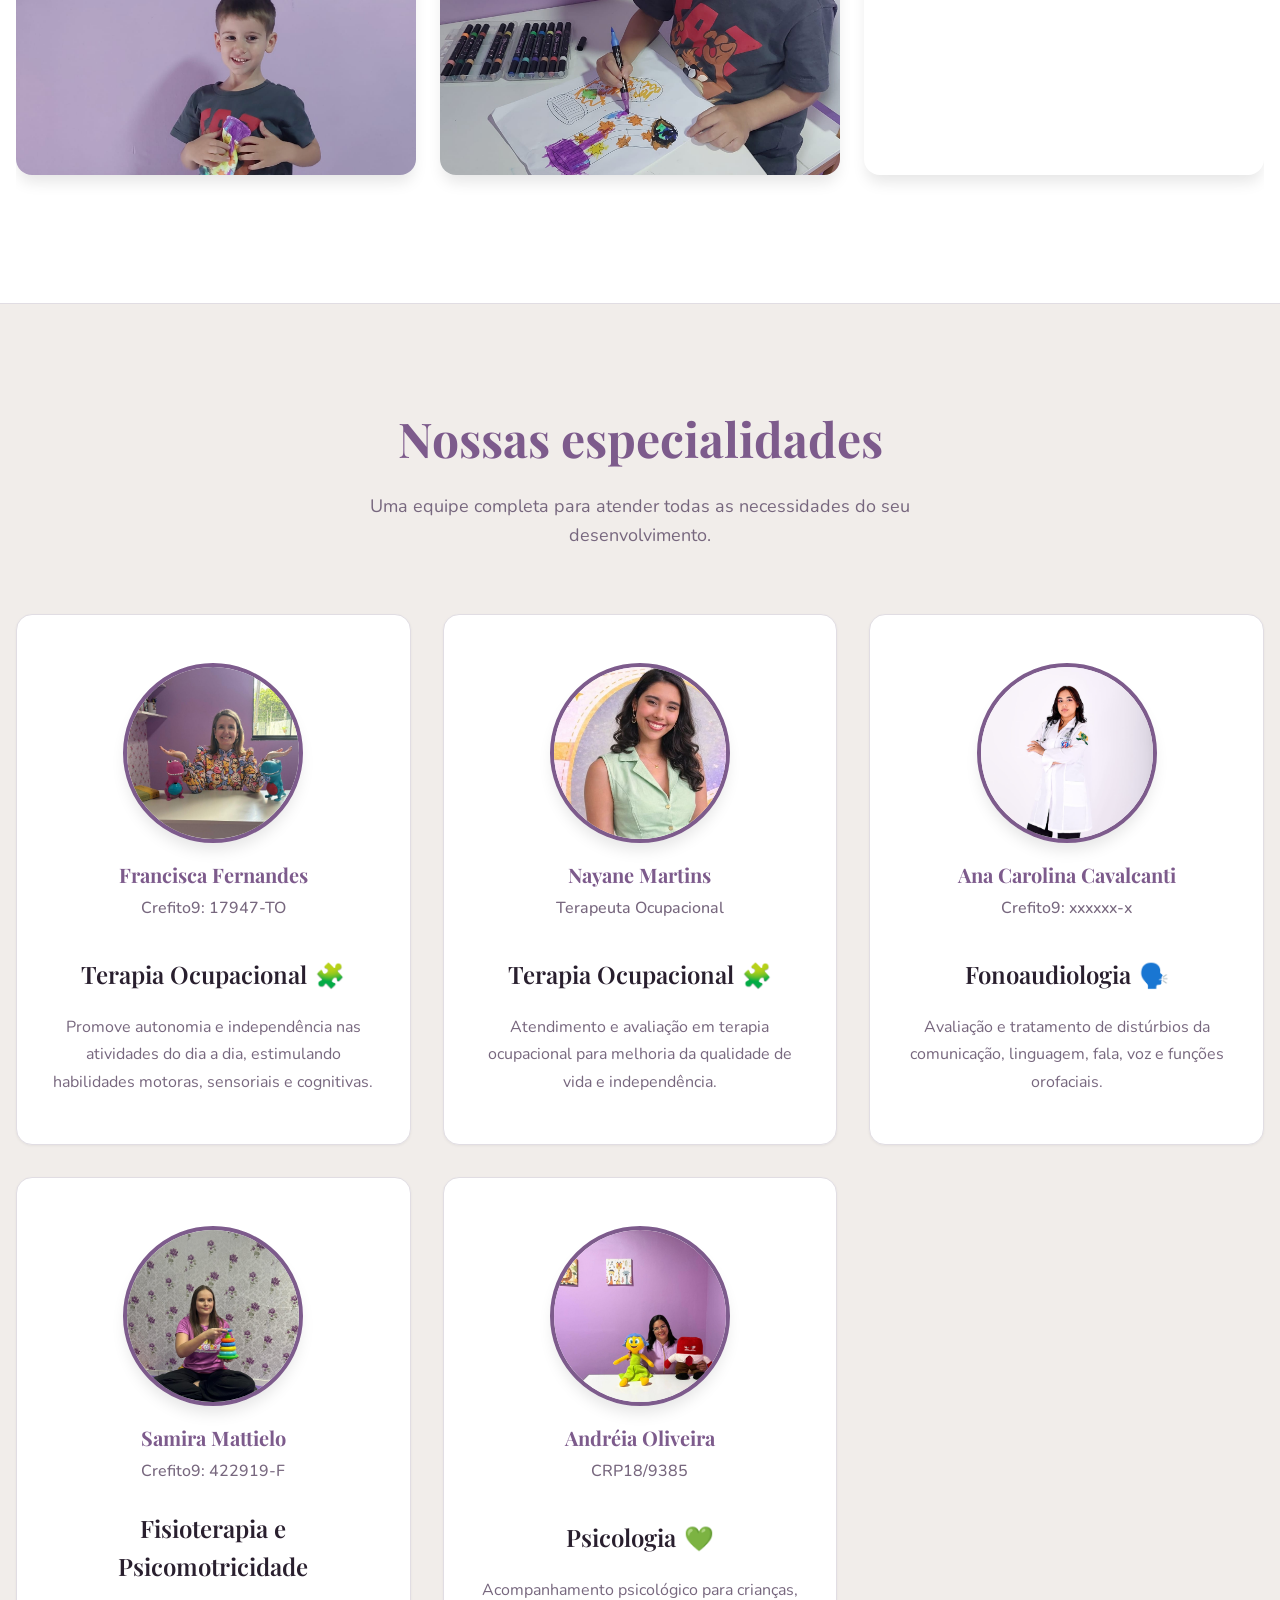
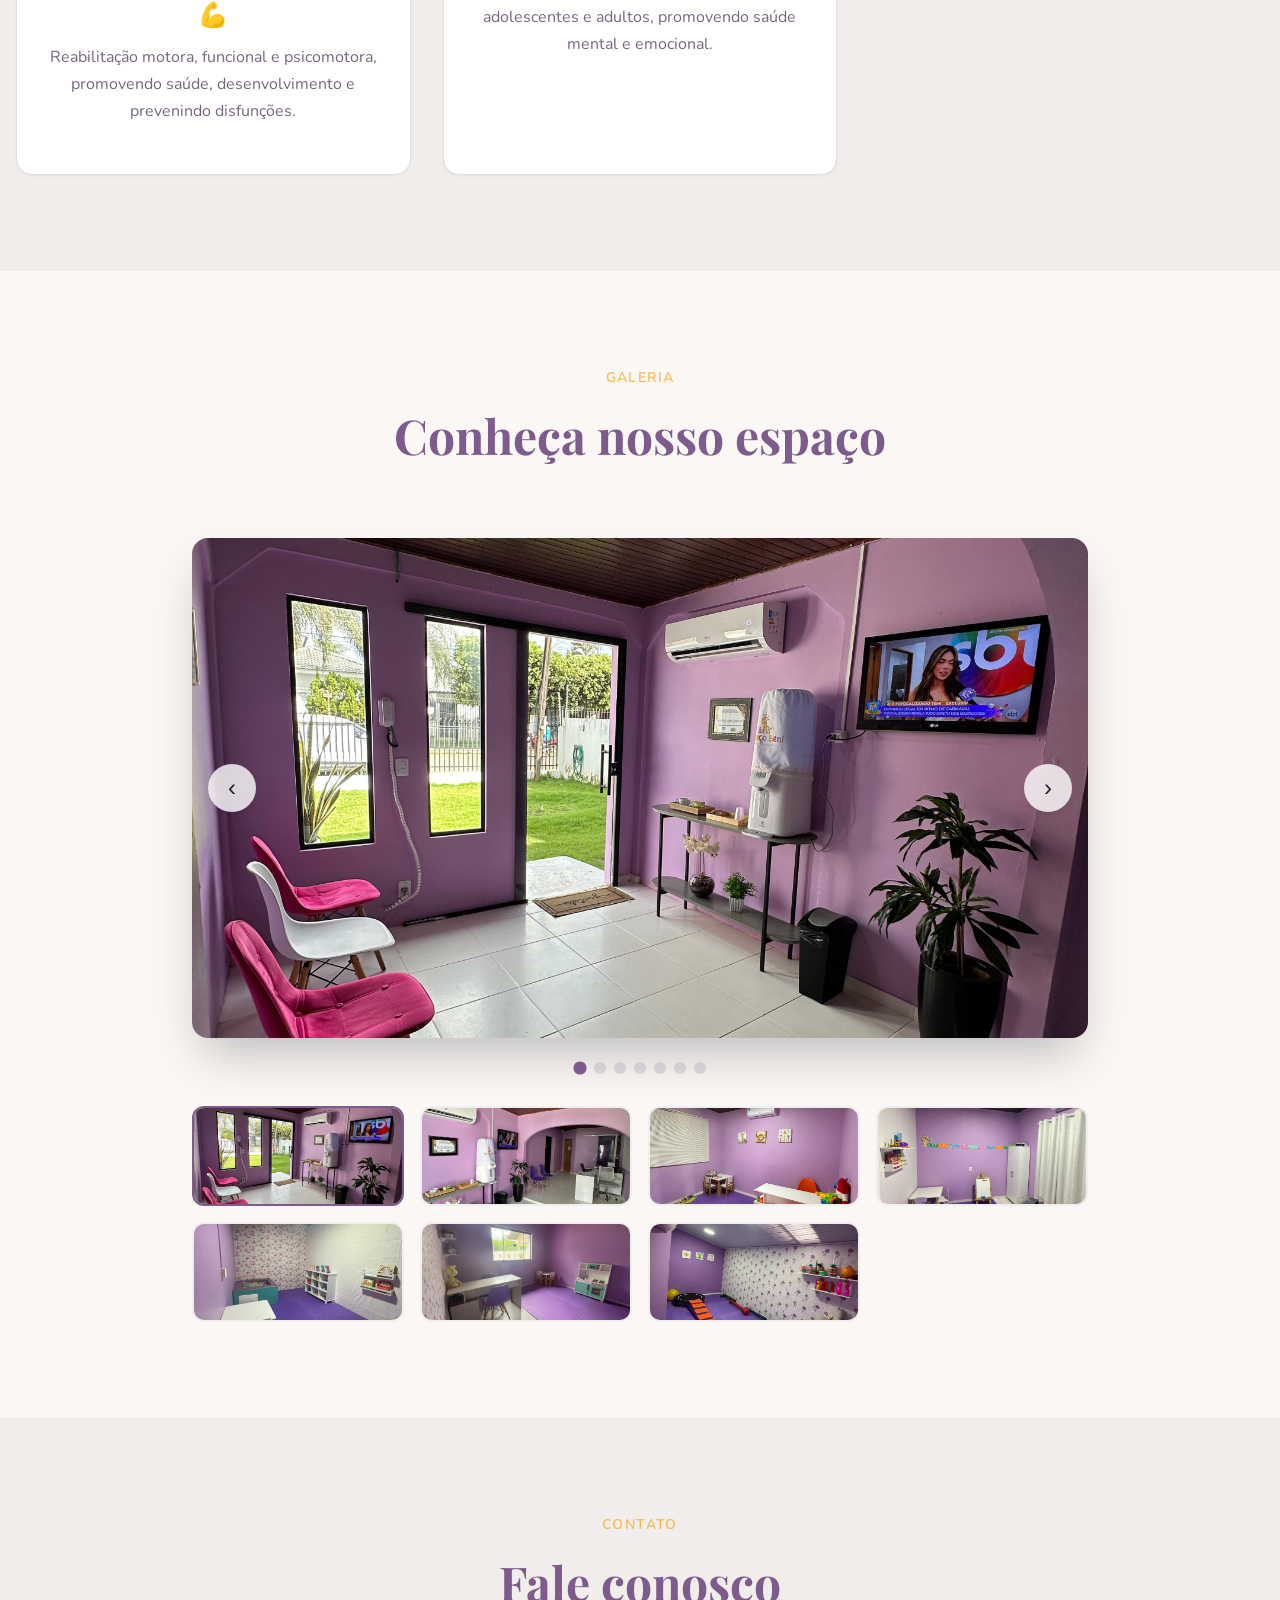
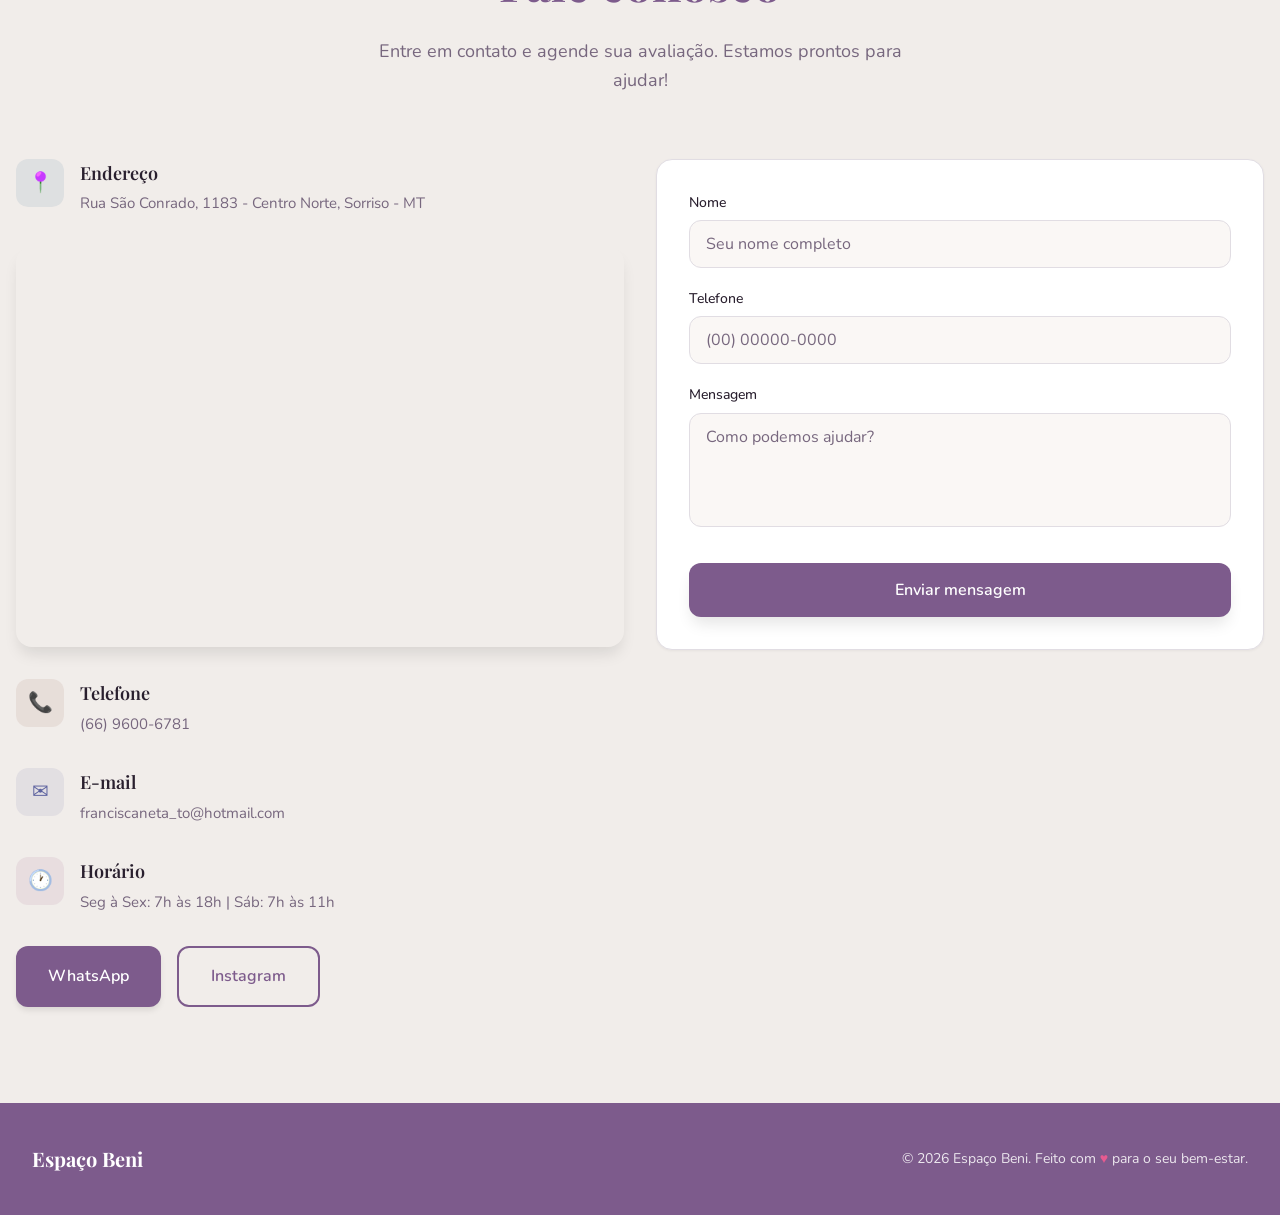
==== commit b903b027: "Troca imagens antigas por novas" ====
--- a/index.html
+++ b/index.html
@@ -129,7 +129,7 @@
     <section id="conscientizacao-down" class="section conscientizacao-evento">
       <div class="container">
         <div class="section-header">
-          <span class="section-label" style="color: #0066b2;">Apoiamos essa causa</span>
+          <span class="section-label">Apoiamos essa causa</span>
           <h2 class="section-title">Dia Internacional da Síndrome de Down 💙💛</h2>
           <p class="section-subtitle">
             Celebrando a diversidade e o valor de cada indivíduo.
@@ -139,11 +139,10 @@
         <div class="evento-grid">
           <div class="evento-mosaico">
             <div class="mosaico-principal">
-              <img src="img/down_syndrome_awareness_1_1773787117472.png" alt="Criança com síndrome de down e terapeuta sorrindo" class="img-evento" loading="lazy" width="800" height="auto">
+              <img src="img/foto4.jpeg" alt="Criança com síndrome de down e terapeuta sorrindo" class="img-evento" loading="lazy" width="800" height="auto">
             </div>
             <div class="mosaico-secundario">
-              <img src="img/down_syndrome_awareness_2_1773787130792.png" alt="Criança fazendo atividade educativa" class="img-evento" loading="lazy" width="400" height="auto">
-              <img src="img/down_syndrome_awareness_3_1773787147037.png" alt="Inclusão e cuidado através de brincadeiras" class="img-evento" loading="lazy" width="400" height="auto">
+              <img src="img/foto3.jpeg" alt="Inclusão e cuidado" class="img-evento" loading="lazy" width="400" height="auto">
             </div>
           </div>
 
@@ -180,7 +179,7 @@
               <img src="img/foto2.jpeg" alt="Meias coloridas - Foto 2" loading="lazy" width="400" height="400">
             </div>
             <div class="carrossel-item">
-              <img src="img/foto3.jpeg" alt="Meias coloridas - Foto 3" loading="lazy" width="400" height="400">
+              <video src="img/video1.mp4" class="video-evento" autoplay loop muted playsinline width="400" height="400"></video>
             </div>
           </div>
         </div>
--- a/styles.css
+++ b/styles.css
@@ -910,7 +910,7 @@
 }
 
 .conscientizacao-evento .section-header .section-label {
-  color: #0066b2; /* Azul da Síndrome de Down */
+  color: var(--primary);
   font-weight: 700;
 }
 
@@ -941,8 +941,8 @@
 }
 
 .mosaico-principal .img-evento {
-  height: 100%;
-  min-height: 350px;
+  height: auto;
+  object-fit: contain;
 }
 
 .mosaico-secundario {
@@ -952,7 +952,8 @@
 }
 
 .mosaico-secundario .img-evento {
-  height: calc(50% - 0.5rem);
+  height: auto;
+  object-fit: contain;
 }
 
 .evento-conteudo {
@@ -1049,7 +1050,8 @@
   min-width: 280px;
 }
 
-.evento-carrossel img {
+.evento-carrossel img,
+.evento-carrossel .video-evento {
   width: 100%;
   height: 320px;
   object-fit: cover;
@@ -1060,6 +1062,18 @@
 
 /* ===== Responsivo ===== */
 @media (max-width: 768px) {
+  .evento-mosaico {
+    grid-template-columns: 1fr;
+    gap: 1.5rem;
+  }
+  
+  .mosaico-principal .img-evento,
+  .mosaico-secundario .img-evento {
+    min-height: 250px;
+    width: 100%;
+    height: auto;
+  }
+
   .evento-carrossel .carrossel-item {
     flex: 0 0 85%; /* No mobile os cards ficam maiores e parte do proximo aparece */
   }
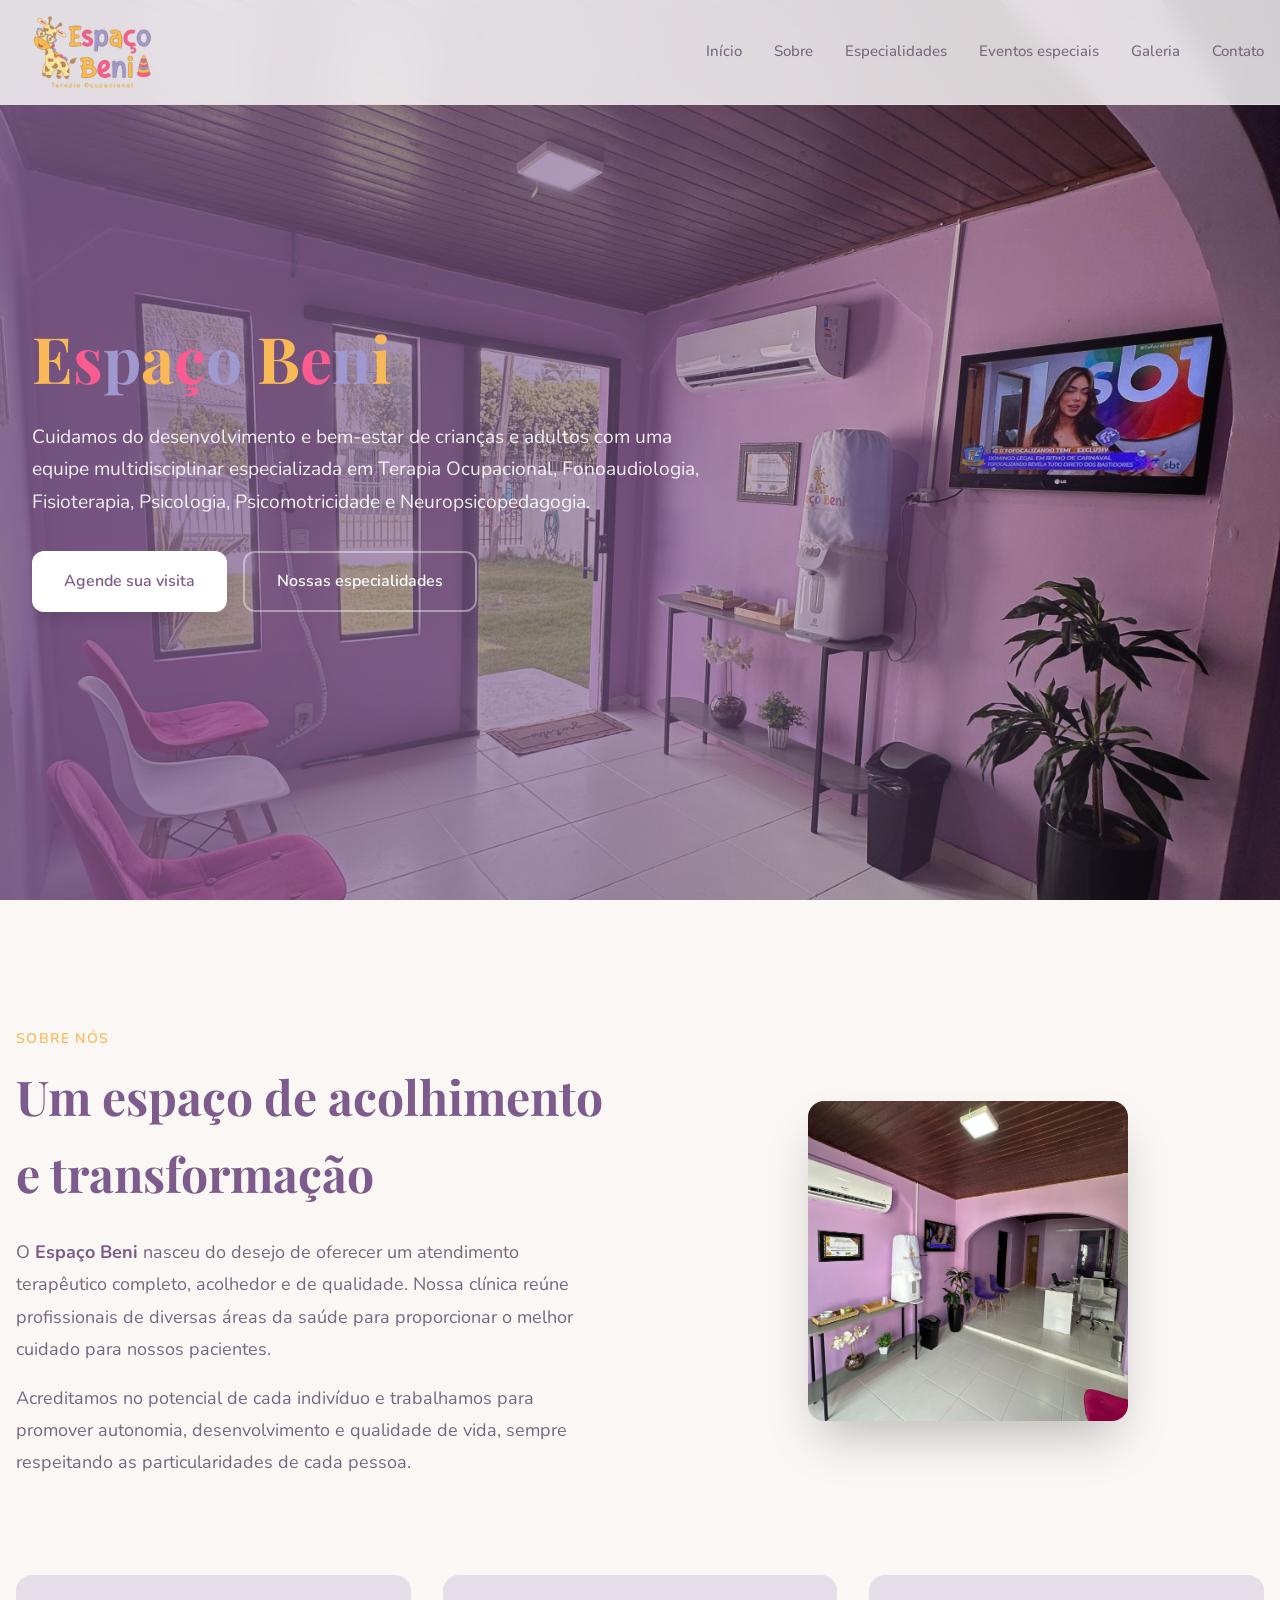
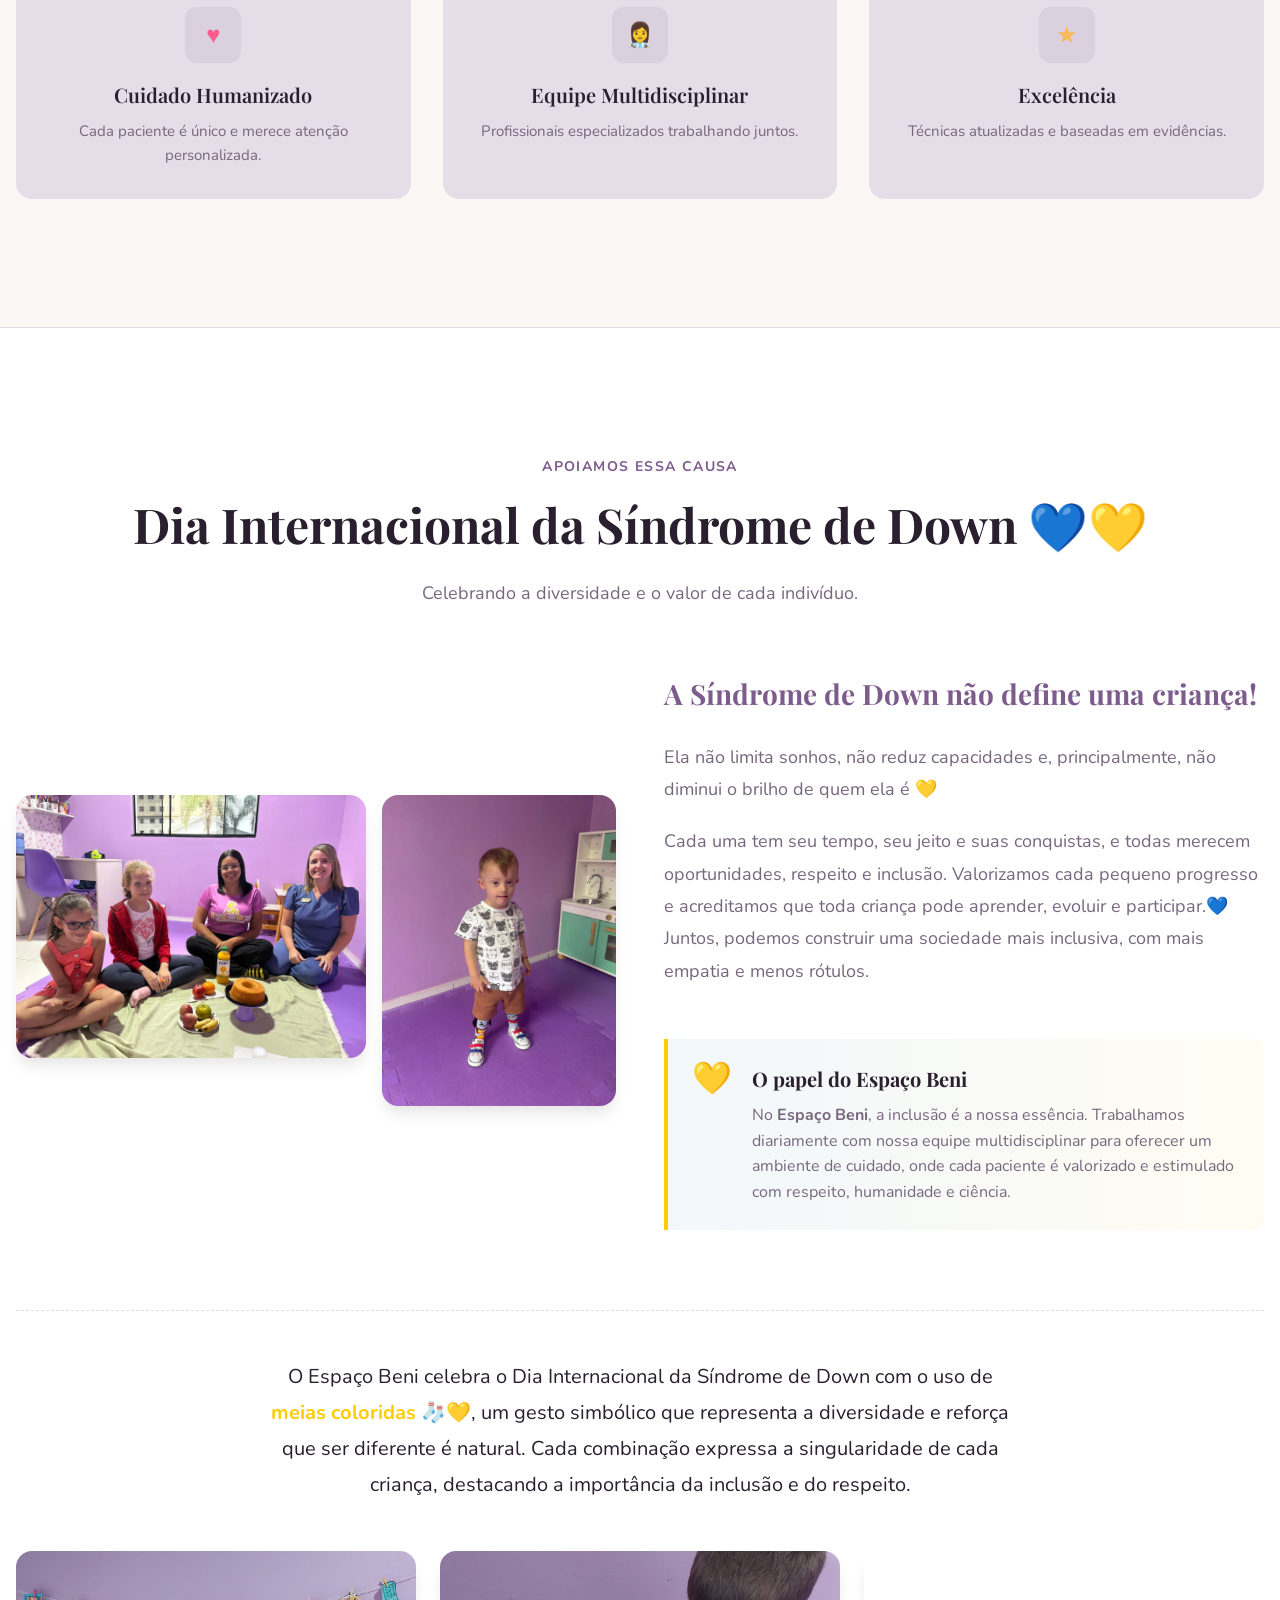
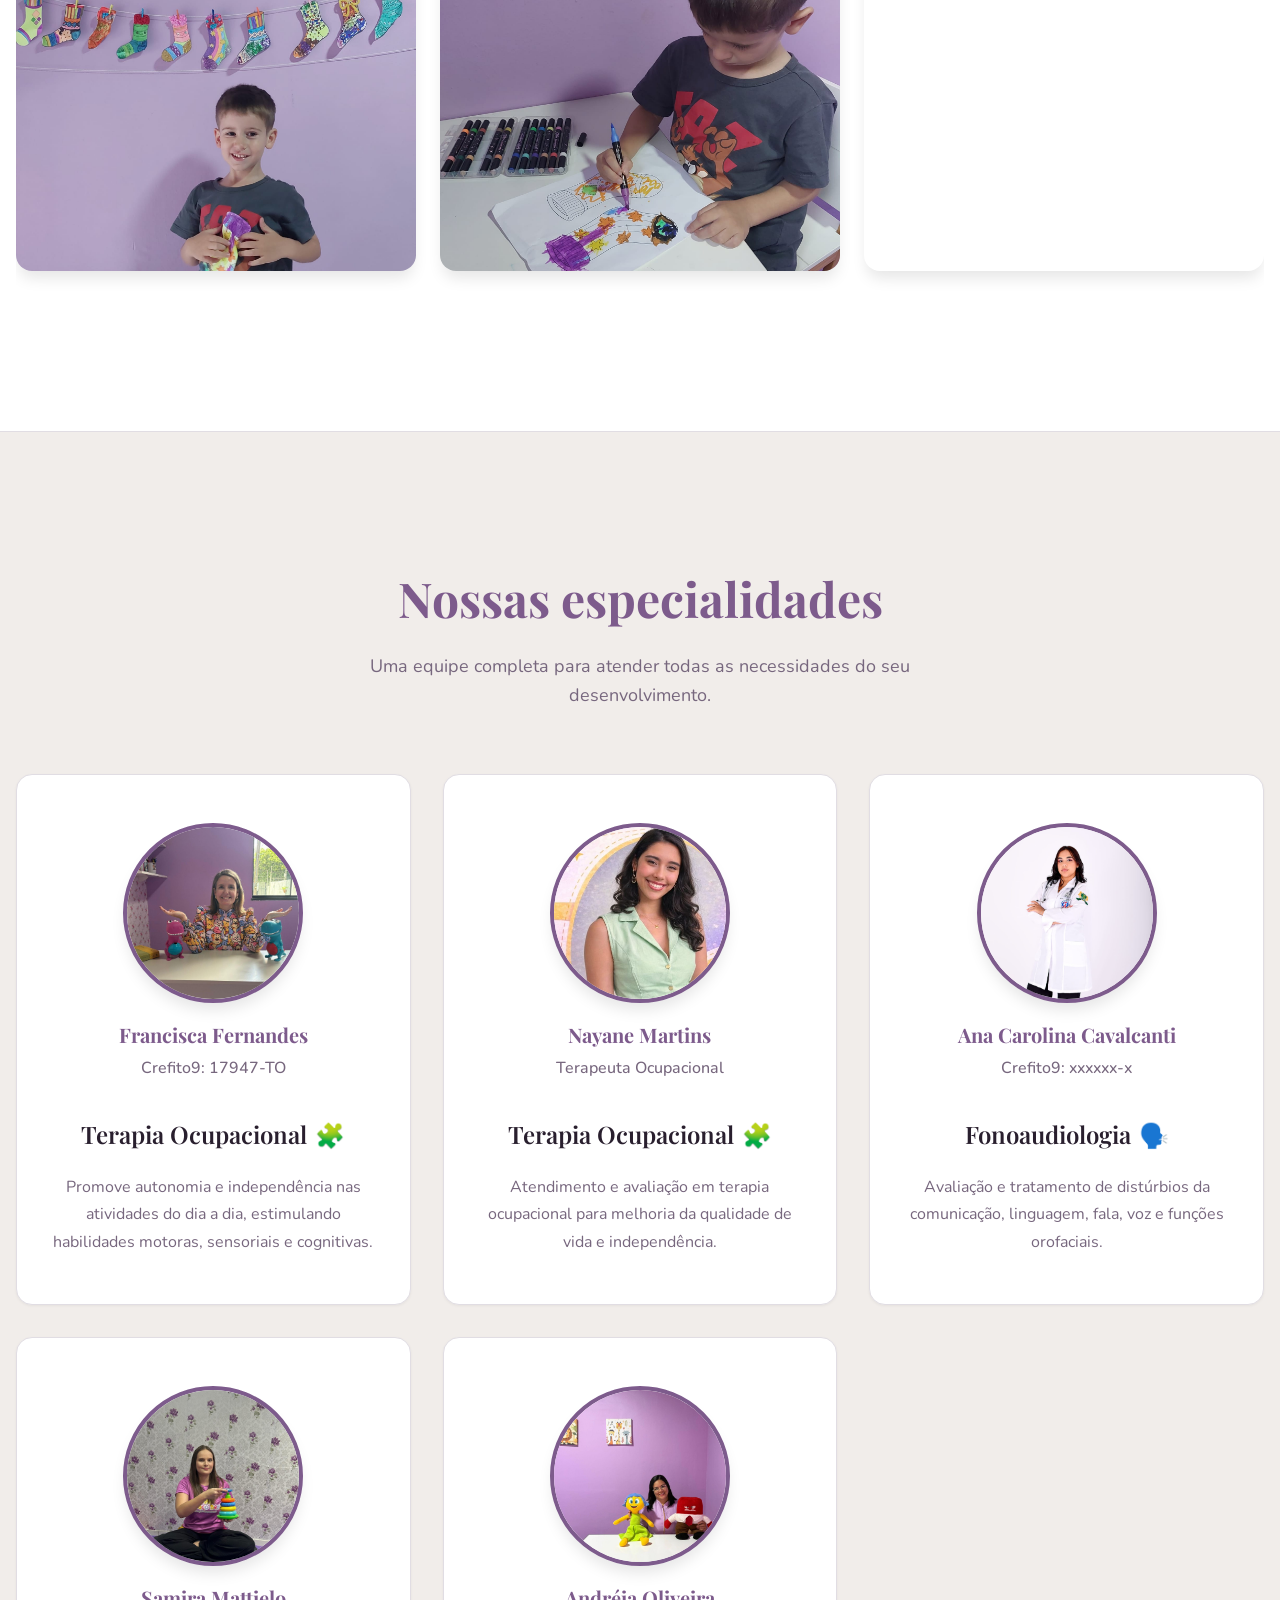
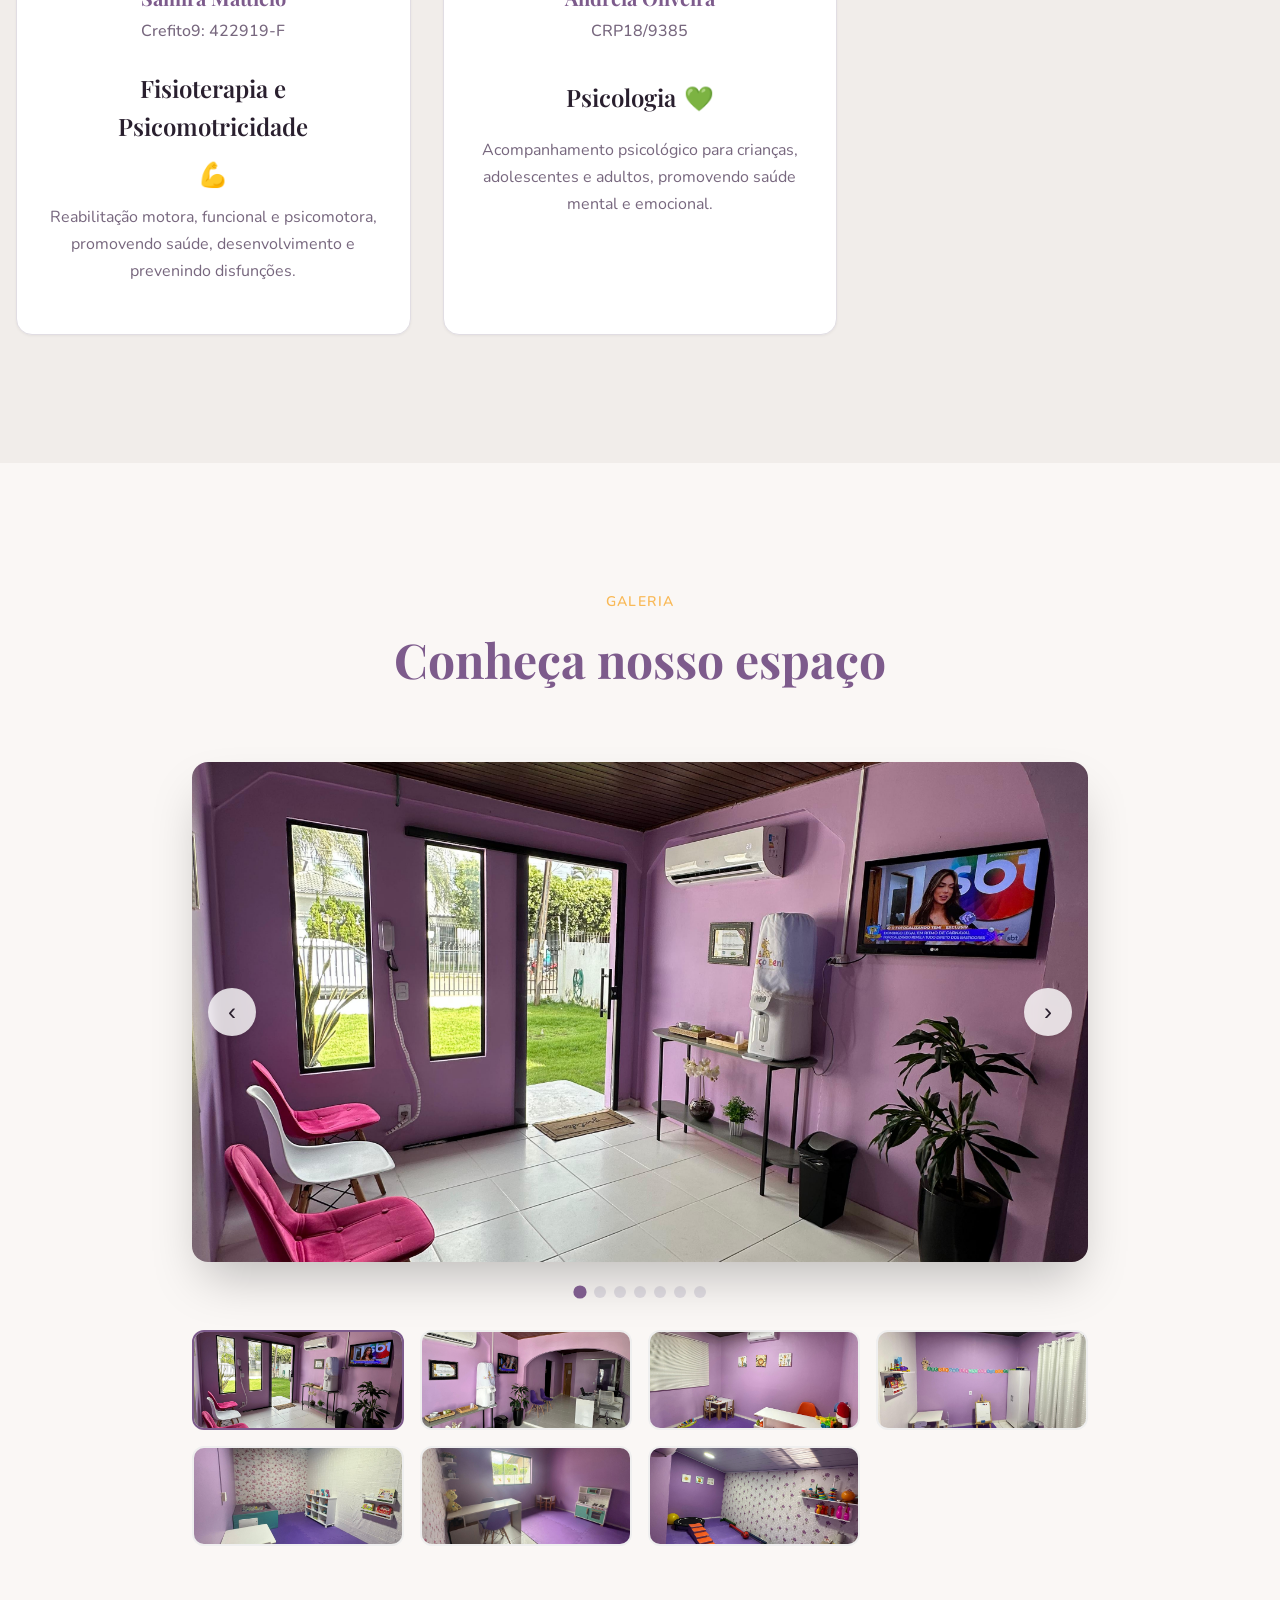
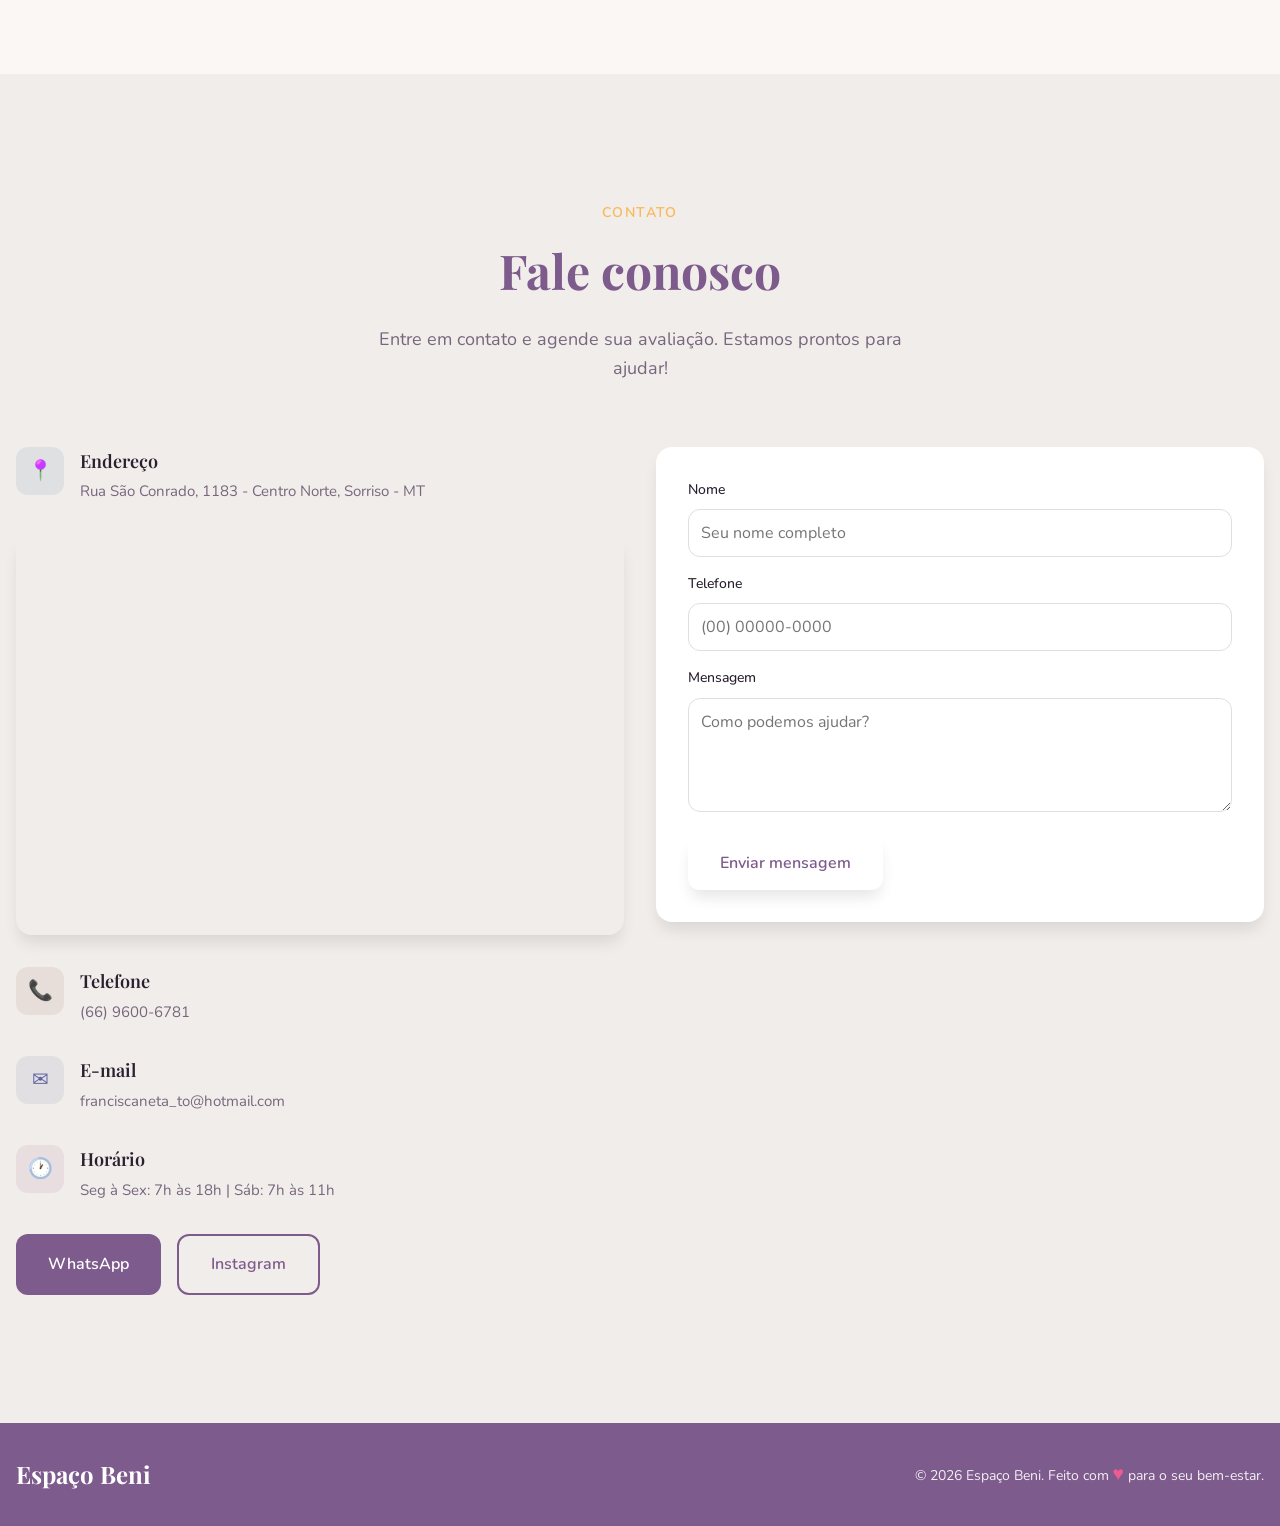
==== commit 366bea2d: "Adiciona novo botão no cabecalho e resolve bug do hero" ====
--- a/index.html
+++ b/index.html
@@ -5,7 +5,7 @@
     <meta name="viewport" content="width=device-width, initial-scale=1.0" />
     <link rel="icon" type="image/svg+xml" href="img/favicon.svg" />
     <title>Espaço Beni | Terapia Ocupacional</title>
-    <link rel="stylesheet" href="styles.css" />
+    <link rel="stylesheet" href="styles.min.css" />
     <link rel="preconnect" href="https://fonts.googleapis.com" />
     <link rel="preconnect" href="https://fonts.gstatic.com" crossorigin />
     <link
@@ -35,6 +35,7 @@
           <li><a href="#inicio">Início</a></li>
           <li><a href="#sobre">Sobre</a></li>
           <li><a href="#servicos">Especialidades</a></li>
+          <li><a href="#conscientizacao-down">Eventos especiais</a></li>
           <li><a href="#galeria">Galeria</a></li>
           <li><a href="#contato">Contato</a></li>
         </ul>
@@ -65,7 +66,7 @@
             Neuropsicopedagogia.
           </p>
           <div class="hero-buttons">
-            <a href="#contato" class="btn btn-primary">Agende sua consulta</a>
+            <a href="#contato" class="btn btn-primary">Agende sua visita</a>
             <a href="#servicos" class="btn btn-outline">Nossas especialidades</a>
           </div>
         </div>
@@ -152,7 +153,7 @@
               Ela não limita sonhos, não reduz capacidades e, principalmente, não diminui o brilho de quem ela é 💛
             </p>
             <p class="evento-texto">
-              Cada uma tem seu tempo, seu jeito e suas conquistas, e todas merecem oportunidades, respeito e inclusão. Valorizamos cada pequeno progresso e acreditamos que toda criança pode aprender, evoluir e participar 💙 Juntos, podemos construir uma sociedade mais inclusiva, com mais empatia e menos rótulos.
+              Cada uma tem seu tempo, seu jeito e suas conquistas, e todas merecem oportunidades, respeito e inclusão. Valorizamos cada pequeno progresso e acreditamos que toda criança pode aprender, evoluir e participar.💙 Juntos, podemos construir uma sociedade mais inclusiva, com mais empatia e menos rótulos.
             </p>
 
             <div class="evento-institucional">
--- a/styles.min.css
+++ b/styles.min.css
@@ -0,0 +1,8 @@
+:root{--primary:#7d5b8c;--primary-foreground:#ffffff;--background:hsl(30,33%,97%);--foreground:hsl(280,20%,15%);--muted:hsl(30,20%,93%);--muted-foreground:hsl(280,10%,45%);--card:#ffffff;--card-foreground:hsl(280,20%,15%);--border:hsl(280,10%,88%);--input:hsl(280,10%,88%);--ring:var(--primary);--secondary-1:#f9b957;--secondary-2:#fa5b91;--secondary-1-light:rgba(249,185,87,0.2);--secondary-2-light:rgba(250,91,145,0.2);--lavender:hsl(280,30%,92%);--radius:0.75rem;--radius-lg:1rem;--transition:0.3s ease}*,*::before,*::after{box-sizing:border-box;margin:0;padding:0}html{scroll-behavior:smooth}body{font-family:"Nunito",sans-serif;color:var(--foreground);background:var(--background);line-height:1.6;overflow-x:hidden}h1,h2,h3,h4,h5,h6{font-family:"Playfair Display",serif}.container{max-width:1280px;margin:0 auto;padding:0 1rem}.header{position:fixed;top:0;left:0;right:0;z-index:1000;background:rgba(255,255,255,0.8);backdrop-filter:blur(12px);-webkit-backdrop-filter:blur(12px);border-bottom:1px solid var(--border);transition:var(--transition)}.nav{display:flex;align-items:center;justify-content:space-between;padding:1rem}.logo{display:flex;align-items:center;text-decoration:none}.logo-img{height:72px;width:auto;max-width:240px;object-fit:contain;display:block}.nav-menu{display:flex;list-style:none;gap:2rem}.nav-menu a{color:var(--muted-foreground);text-decoration:none;font-weight:500;font-size:0.9375rem;transition:color var(--transition)}.nav-menu a:hover{color:var(--primary)}.nav-toggle{display:none;flex-direction:column;gap:5px;background:none;border:none;cursor:pointer;padding:5px}.nav-toggle span{width:24px;height:2px;background:var(--primary);border-radius:2px;transition:var(--transition)}.nav-toggle:hover{opacity:0.8}.hero{min-height:100vh;display:flex;align-items:center;position:relative;padding:6rem 1rem 4rem;overflow:hidden}.hero-bg{position:absolute;inset:0;z-index:0;overflow:hidden}.hero-bg img{width:100%;height:100%;min-width:100%;min-height:100%;object-fit:cover;object-position:center 35%;display:block}.hero-overlay{position:absolute;inset:0;z-index:1;background:linear-gradient(to right,rgba(125,91,140,0.8) 0%,rgba(125,91,140,0.6) 50%,transparent 100%)}.hero-content{position:relative;z-index:2;width:100%}.hero-inner{max-width:42rem}.hero h1{font-size:clamp(2.5rem,5vw,4.5rem);font-weight:700;line-height:1.2;margin-bottom:1.5rem}.hero h1 .letter-gold{color:#f9b957}.hero h1 .letter-pink{color:#fa5b91}.hero h1 .letter-primary{color:#a099cf}.hero-subtitle{font-size:clamp(1rem,1.5vw,1.25rem);color:rgba(255,255,255,0.9);line-height:1.7;margin-bottom:2rem}.hero-buttons{display:flex;flex-wrap:wrap;gap:1rem}.btn{display:inline-flex;align-items:center;justify-content:center;padding:1rem 2rem;border-radius:var(--radius);font-family:inherit;font-weight:600;font-size:1rem;text-decoration:none;transition:var(--transition);border:none;cursor:pointer}.btn-primary{background:var(--card);color:var(--primary);box-shadow:0 10px 15px -3px rgba(0,0,0,0.1)}.btn-primary:hover{background:var(--primary);color:var(--primary-foreground);transform:translateY(-2px)}.btn-outline{background:transparent;color:var(--primary-foreground);border:2px solid rgba(255,255,255,0.4)}.btn-outline:hover{background:var(--primary);color:var(--primary-foreground);border-color:var(--primary)}.section{padding:6rem 0}.section-label{display:block;font-size:0.875rem;font-weight:600;text-transform:uppercase;letter-spacing:0.1em;color:var(--secondary-1);margin-bottom:0.5rem}.section-title{font-size:clamp(2rem,4vw,3rem);font-weight:700;color:var(--foreground);margin-bottom:0.5rem}.section-subtitle{color:var(--muted-foreground);font-size:1.125rem;max-width:36rem;margin-top:1rem}.section-header{text-align:center;margin-bottom:4rem}.section-header .section-label,.section-header .section-title,.section-header .section-subtitle{margin-left:auto;margin-right:auto}.section-header .section-subtitle{margin-top:1rem}.servicos .section-title{color:var(--primary)}.galeria .section-title,.contato .section-title{color:var(--primary)}.sobre{background:var(--background)}.sobre-grid{display:grid;grid-template-columns:1fr 1fr;gap:4rem;align-items:center}.sobre-texto .section-title{margin-top:0.5rem;margin-bottom:1.5rem;color:#7d5b8c}.sobre-texto p{color:var(--muted-foreground);font-size:1.125rem;line-height:1.8;margin-bottom:1rem}.sobre-texto strong{color:var(--primary)}.sobre-imagem{display:flex;justify-content:center}.sobre-img{width:320px;height:320px;object-fit:cover;border-radius:var(--radius-lg);box-shadow:0 25px 50px -12px rgba(0,0,0,0.25)}.valores-grid{display:grid;grid-template-columns:repeat(3,1fr);gap:2rem;margin-top:5rem}.valor-card{text-align:center;padding:2rem;border-radius:var(--radius-lg);background:rgba(180,160,200,0.3)}.valor-icon{width:3.5rem;height:3.5rem;margin:0 auto 1rem;display:flex;align-items:center;justify-content:center;border-radius:var(--radius);background:rgba(125,91,140,0.1);color:var(--primary);font-size:1.5rem}.valor-card h3{font-size:1.25rem;font-weight:600;color:var(--foreground);margin-bottom:0.5rem}.valor-card p{color:var(--muted-foreground);font-size:0.9375rem}.valor-icon.icon-heart{color:#fa5b91}.valor-icon.icon-star{color:#f9b957}.servico-icon.icon-puzzle{filter:hue-rotate(-30deg) saturate(1.2)}.servico-icon.icon-mic{filter:hue-rotate(300deg) saturate(1.3)}.servico-icon.icon-muscle{filter:hue-rotate(15deg) saturate(1.2)}.servico-icon.icon-leaf{filter:hue-rotate(100deg) saturate(1.2)}.servico-icon.icon-target{filter:hue-rotate(280deg) saturate(1.2)}.servico-icon.icon-book{filter:hue-rotate(200deg) saturate(1.2)}.contato-item-icon.icon-pin{filter:hue-rotate(280deg) saturate(1.3)}.contato-item-icon.icon-phone{filter:hue-rotate(85deg) saturate(1.2)}.contato-item-icon.icon-email{filter:hue-rotate(320deg) saturate(1.3)}.contato-item-icon.icon-clock{filter:hue-rotate(25deg) saturate(1.2)}.servicos{background:var(--muted)}.servicos-grid{display:grid;grid-template-columns:repeat(auto-fit,minmax(320px,1fr));gap:2rem}.servico-card{background:var(--card);padding:3rem 2rem;border-radius:var(--radius-lg);border:1px solid var(--border);box-shadow:0 1px 3px rgba(0,0,0,0.05);transition:box-shadow var(--transition);display:flex;flex-direction:column;align-items:center;text-align:center;height:100%}.servico-card:hover{box-shadow:0 10px 15px -3px rgba(0,0,0,0.1)}.servico-icon{display:none}.servico-card h3{font-size:1.5rem;font-weight:600;color:var(--card-foreground);margin-bottom:0.75rem;min-height:3.5rem;display:flex;flex-wrap:wrap;align-content:center;align-items:center;justify-content:center;gap:0.5rem}.servico-emoji{font-size:1.5rem}.servico-card p{color:var(--muted-foreground);font-size:1rem;line-height:1.7}.servico-profissional-foto{width:180px;height:180px;border-radius:50%;object-fit:cover;object-position:center top;border:4px solid var(--primary);margin-bottom:1rem;box-shadow:0 10px 15px -3px rgba(0,0,0,0.1)}.servico-profissional-nome{font-size:1.25rem;font-weight:700;color:var(--primary);margin-bottom:0.25rem;font-family:"Playfair Display",serif}.servico-profissional-registro{font-size:0.875rem;color:var(--muted-foreground);margin-bottom:1.5rem;font-weight:500}.galeria{background:var(--background)}.galeria-carrossel{position:relative;max-width:56rem;margin:0 auto}.galeria-container{overflow:hidden;border-radius:var(--radius-lg);box-shadow:0 25px 50px -12px rgba(0,0,0,0.25)}.galeria-track{display:flex;transition:transform 0.4s ease}.galeria-item{min-width:100%;flex-shrink:0;position:relative}.galeria-caption{position:absolute;bottom:0;left:0;right:0;background:rgba(0,0,0,0.6);color:#fff;padding:1rem;text-align:center;font-size:1.125rem;font-weight:600;backdrop-filter:blur(4px)}.galeria-item img{width:100%;height:400px;object-fit:cover;cursor:pointer;display:block}@media (min-width:768px){.galeria-item img{height:500px}}.galeria-btn{position:absolute;top:50%;transform:translateY(-50%);width:3rem;height:3rem;border-radius:50%;border:none;background:rgba(255,255,255,0.8);backdrop-filter:blur(4px);color:var(--foreground);font-size:1.5rem;cursor:pointer;box-shadow:0 4px 6px -1px rgba(0,0,0,0.1);transition:var(--transition);z-index:2;line-height:1;display:flex;align-items:center;justify-content:center;padding:0}.galeria-btn:hover{background:var(--primary);color:var(--primary-foreground);box-shadow:0 10px 15px -3px rgba(125,91,140,0.4)}.galeria-prev{left:1rem}.galeria-next{right:1rem}.galeria-dots{display:flex;justify-content:center;gap:0.5rem;margin-top:1.5rem}.galeria-dot{width:12px;height:12px;border-radius:50%;border:none;background:var(--border);cursor:pointer;transition:var(--transition)}.galeria-dot:hover{background:var(--primary);opacity:0.8}.galeria-dot.active{background:var(--primary);transform:scale(1.1)}.galeria-thumbs{display:grid;grid-template-columns:repeat(4,1fr);gap:1rem;max-width:56rem;margin:2rem auto 0}.galeria-thumb{border-radius:var(--radius);overflow:hidden;border:2px solid transparent;cursor:pointer;transition:border-color var(--transition)}.galeria-thumb:hover{border-color:var(--primary);opacity:0.9}.galeria-thumb.active{border-color:var(--primary)}.galeria-thumb img{width:100%;height:80px;object-fit:cover;display:block}@media (min-width:768px){.galeria-thumb img{height:96px}}.lightbox{position:fixed;inset:0;z-index:2000;background:rgba(0,0,0,0.9);display:none;align-items:center;justify-content:center;padding:1rem}.lightbox.active{display:flex}.lightbox-close{position:absolute;top:1.5rem;right:1.5rem;width:2.5rem;height:2.5rem;border:none;background:transparent;color:white;font-size:2rem;cursor:pointer;line-height:1;padding:0}.lightbox-close:hover{color:var(--primary);opacity:1}.lightbox img{max-width:100%;max-height:85vh;object-fit:contain;border-radius:var(--radius)}.contato{background:var(--muted)}.contato-grid{display:grid;grid-template-columns:repeat(auto-fit,minmax(300px,1fr));gap:2rem;max-width:100%;margin:0 auto;align-items:start}.contato-map{height:100%;min-height:400px;border-radius:var(--radius-lg);overflow:hidden;box-shadow:0 10px 15px -3px rgba(0,0,0,0.1);margin-top:2rem;margin-bottom:2rem}.contato-map iframe{width:100%;height:100%;min-height:400px;display:block}.contato-item{display:flex;gap:1rem;margin-bottom:2rem}.contato-item-icon{width:3rem;height:3rem;flex-shrink:0;display:flex;align-items:center;justify-content:center;border-radius:var(--radius);background:rgba(125,91,140,0.1);color:var(--primary);font-size:1.25rem}.contato-item h3{font-size:1.125rem;font-weight:600;color:var(--foreground);margin-bottom:0.25rem}.contato-item p{color:var(--muted-foreground);font-size:0.9375rem}.contato-buttons{display:flex;gap:1rem;margin-top:1rem;flex-wrap:wrap}.btn-whatsapp{background:var(--primary);color:var(--primary-foreground)}.btn-instagram{background:transparent;color:var(--primary);border:2px solid var(--primary)}.btn-whatsapp:hover{background:var(--primary);transform:translateY(-2px);box-shadow:0 4px 6px -1px rgba(0,0,0,0.1)}.btn-instagram:hover{background:var(--primary);color:var(--primary-foreground);border-color:var(--primary);transform:translateY(-2px)}.contato-form{background:var(--card);padding:2rem;border-radius:var(--radius-lg);box-shadow:0 10px 15px -3px rgba(0,0,0,0.1)}.contato-form label{display:block;font-size:0.875rem;font-weight:500;margin-bottom:0.5rem;color:var(--foreground)}.contato-form input,.contato-form textarea{width:100%;padding:0.75rem;border-radius:var(--radius);border:1px solid var(--input);margin-bottom:1rem;font-family:inherit;font-size:1rem;color:var(--foreground);transition:border-color var(--transition)}.contato-form input:focus,.contato-form textarea:focus{outline:none;border-color:var(--ring);box-shadow:0 0 0 2px rgba(125,91,140,0.2)}.footer{background:var(--primary);color:var(--primary-foreground);padding:2rem 0;margin-top:auto}.footer-inner{display:flex;flex-direction:column;align-items:center;text-align:center;gap:1rem}.footer-logo{font-family:"Playfair Display",serif;font-size:1.5rem;font-weight:700}.footer-copy{opacity:0.9;font-size:0.875rem}.heart{color:#fa5b91;font-size:1.2rem}@media (min-width:768px){.nav-menu{display:flex}.nav-toggle{display:none}.hero-inner{text-align:left}.hero-buttons{justify-content:flex-start}.section{padding:8rem 0}.footer-inner{flex-direction:row;justify-content:space-between;text-align:left}}@media (max-width:768px){.nav-menu{position:fixed;top:73px;left:0;right:0;background:rgba(255,255,255,0.95);backdrop-filter:blur(10px);-webkit-backdrop-filter:blur(10px);padding:2rem;flex-direction:column;align-items:center;gap:1.5rem;transform:translateY(-150%);transition:transform 0.4s ease-in-out;z-index:999;box-shadow:0 10px 15px -3px rgba(0,0,0,0.1)}.nav-menu.active{transform:translateY(0)}.nav-toggle{display:flex}.nav-toggle.active span:nth-child(1){transform:translateY(7px) rotate(45deg)}.nav-toggle.active span:nth-child(2){opacity:0}.nav-toggle.active span:nth-child(3){transform:translateY(-7px) rotate(-45deg)}.hero{padding-top:8rem;text-align:center}.hero-bg img{object-position:center}.hero-inner{margin:0 auto}.hero-buttons{justify-content:center}.sobre-grid{grid-template-columns:1fr;text-align:center}.sobre-imagem{order:-1}.valores-grid{grid-template-columns:1fr;gap:1.5rem}.galeria-thumbs{grid-template-columns:repeat(2,1fr)}}
+
+/* ===== Conscientizacao Evento ===== */
+.conscientizacao-evento{background:var(--card);border-top:1px solid var(--border);border-bottom:1px solid var(--border)}.conscientizacao-evento .section-header .section-label{color:var(--primary);font-weight:700}.conscientizacao-evento .section-header .section-title{color:var(--foreground)}.evento-grid{display:grid;grid-template-columns:1fr 1fr;gap:3rem;align-items:center}.evento-mosaico{display:grid;grid-template-columns:3fr 2fr;gap:1rem}.img-evento{width:100%;height:100%;object-fit:cover;border-radius:var(--radius-lg);box-shadow:0 10px 15px -3px rgba(0,0,0,0.1);display:block}.mosaico-principal .img-evento{height:auto;object-fit:contain}.mosaico-secundario{display:flex;flex-direction:column;gap:1rem}.mosaico-secundario .img-evento{height:auto;object-fit:contain}.evento-conteudo{display:flex;flex-direction:column}.evento-titulo{font-size:1.75rem;font-family:"Playfair Display",serif;color:var(--primary);margin-bottom:1.5rem}.evento-texto{color:var(--muted-foreground);font-size:1.125rem;line-height:1.8;margin-bottom:1.25rem}.evento-institucional{display:flex;gap:1.25rem;margin-top:2rem;padding:1.5rem;background:linear-gradient(to right,rgba(0,102,178,0.05),rgba(255,203,5,0.05));border-left:4px solid #ffcb05;border-radius:0 var(--radius) var(--radius) 0}.institucional-icon{font-size:2rem;flex-shrink:0;line-height:1}.institucional-texto h4{font-size:1.25rem;font-weight:700;color:var(--foreground);margin-bottom:0.5rem;font-family:"Playfair Display",serif}.institucional-texto p{color:var(--muted-foreground);font-size:1rem;line-height:1.6;margin:0}
+/* Fase 2: Carrossel Inferior */
+.evento-carrossel-container{margin-top:5rem;padding-top:3rem;border-top:1px dashed var(--border);text-align:center}.evento-carrossel-texto{font-size:1.25rem;color:var(--foreground);max-width:48rem;margin:0 auto 3rem;line-height:1.8}.evento-carrossel-texto strong{color:#ffcb05;font-weight:700;white-space:nowrap}.evento-carrossel{display:flex;gap:1.5rem;overflow-x:auto;scroll-snap-type:x mandatory;scroll-behavior:smooth;padding-bottom:2rem;-ms-overflow-style:none;scrollbar-width:none}.evento-carrossel::-webkit-scrollbar{display:none}.evento-carrossel .carrossel-item{scroll-snap-align:center;flex:0 0 calc(33.333% - 1rem);min-width:280px}.evento-carrossel img,.evento-carrossel .video-evento{width:100%;height:320px;object-fit:cover;border-radius:var(--radius-lg);box-shadow:0 10px 15px -3px rgba(0,0,0,0.1);display:block}
+@media (max-width:768px){.evento-mosaico{grid-template-columns:1fr;gap:1.5rem}.mosaico-principal .img-evento,.mosaico-secundario .img-evento{min-height:250px;width:100%;height:auto}.evento-carrossel .carrossel-item{flex:0 0 85%}.evento-grid{grid-template-columns:1fr;gap:2rem}}
+
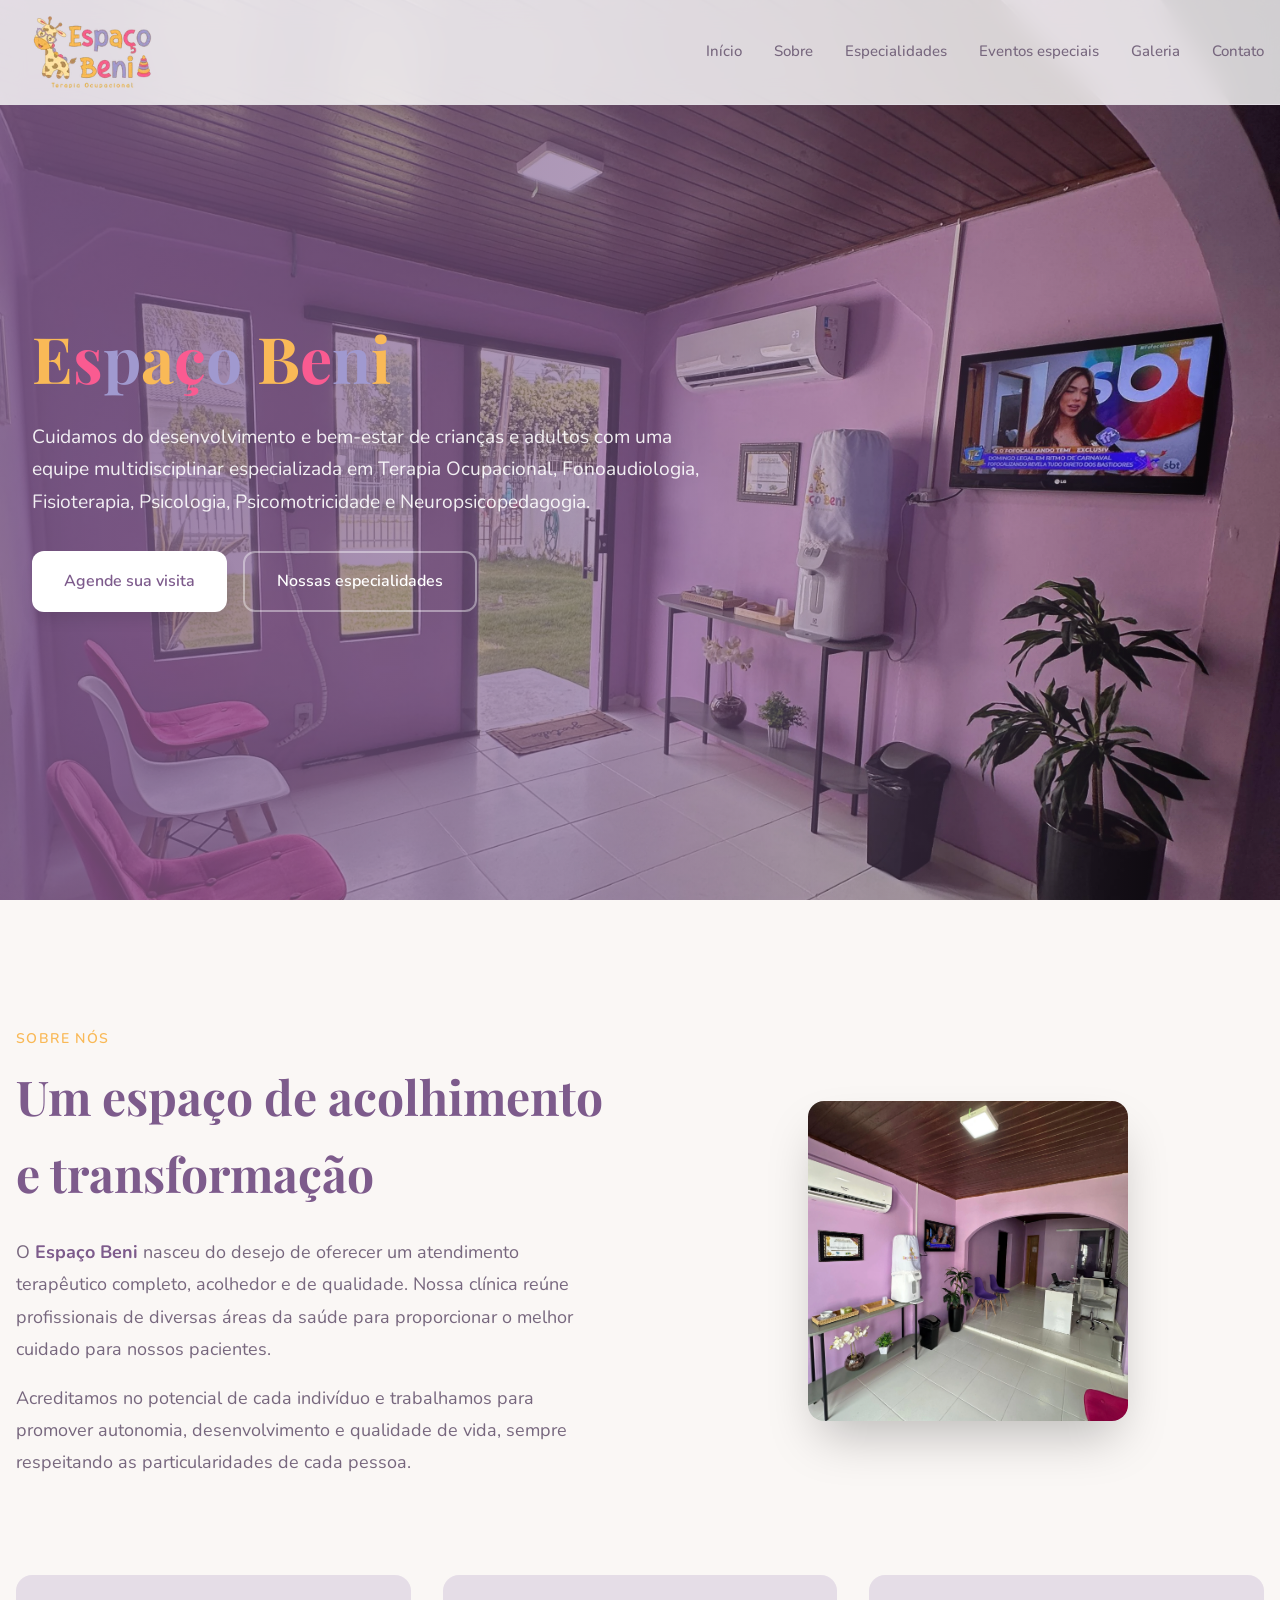
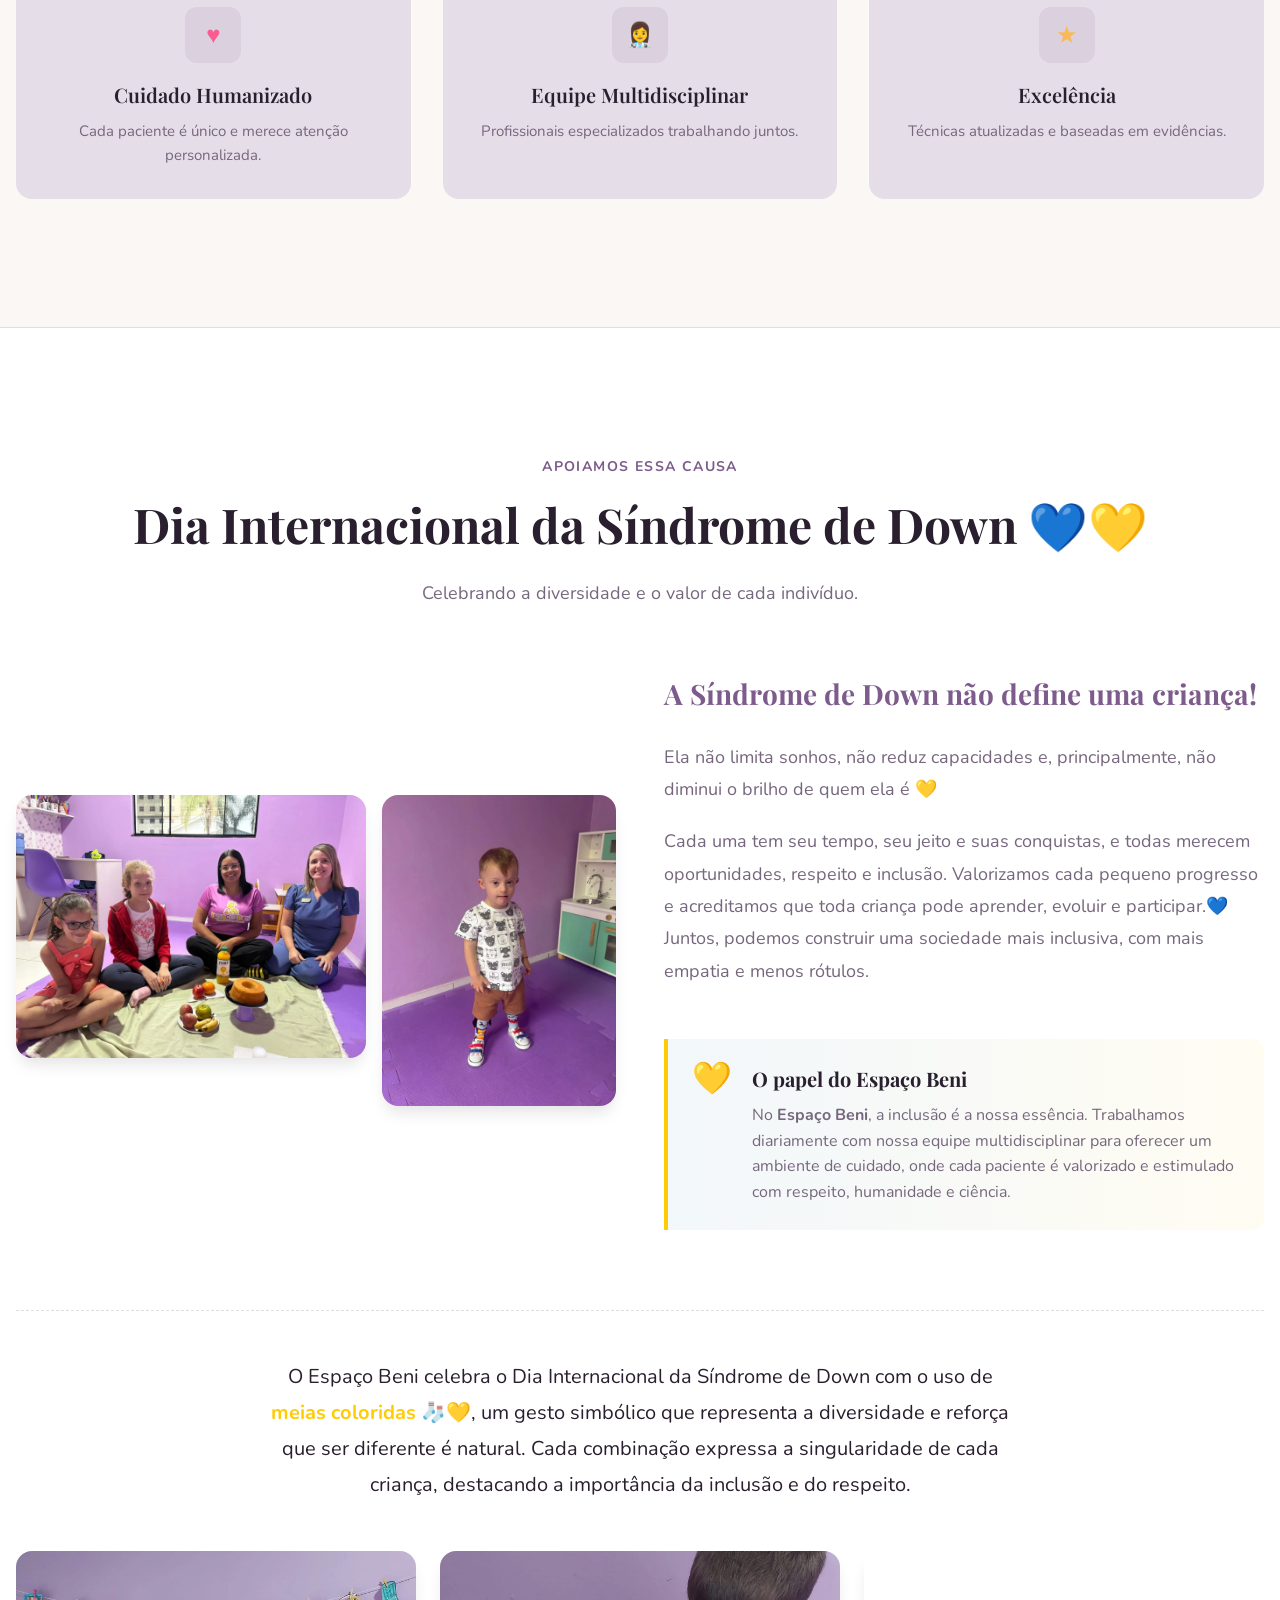
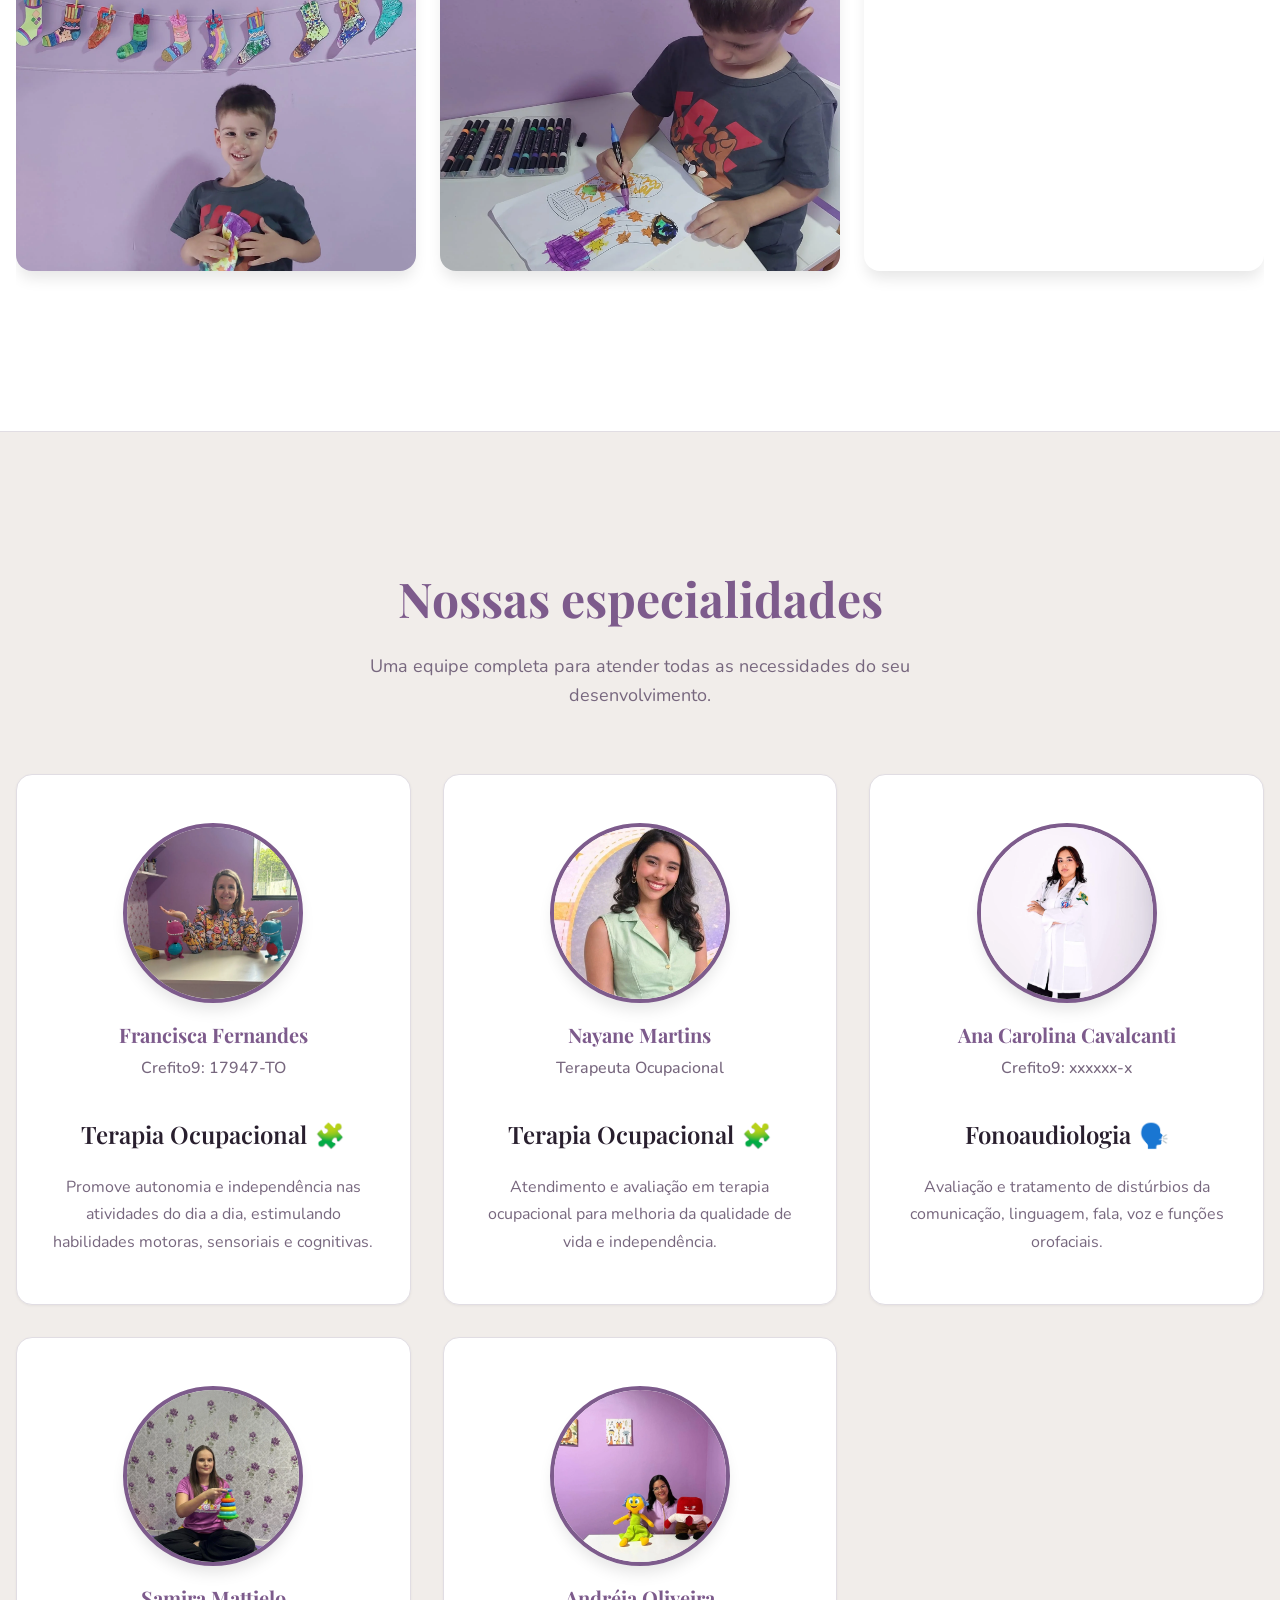
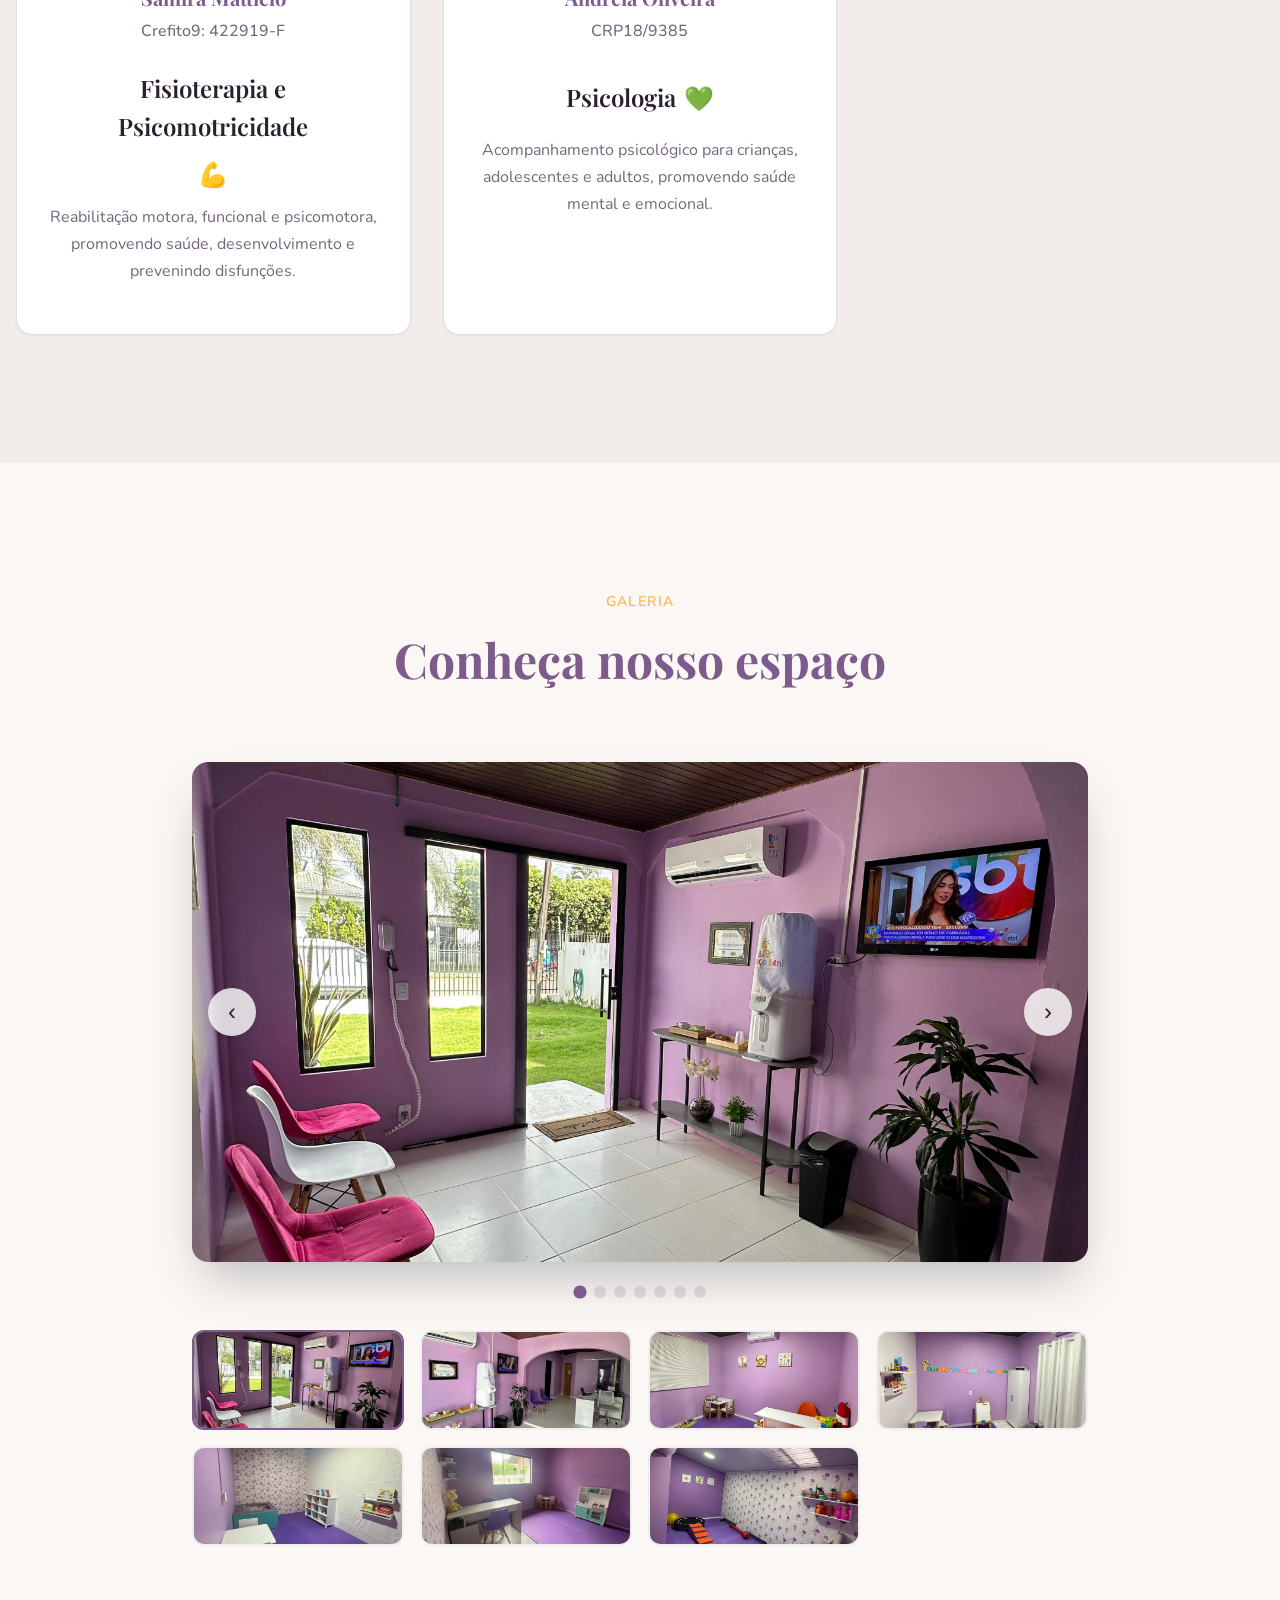
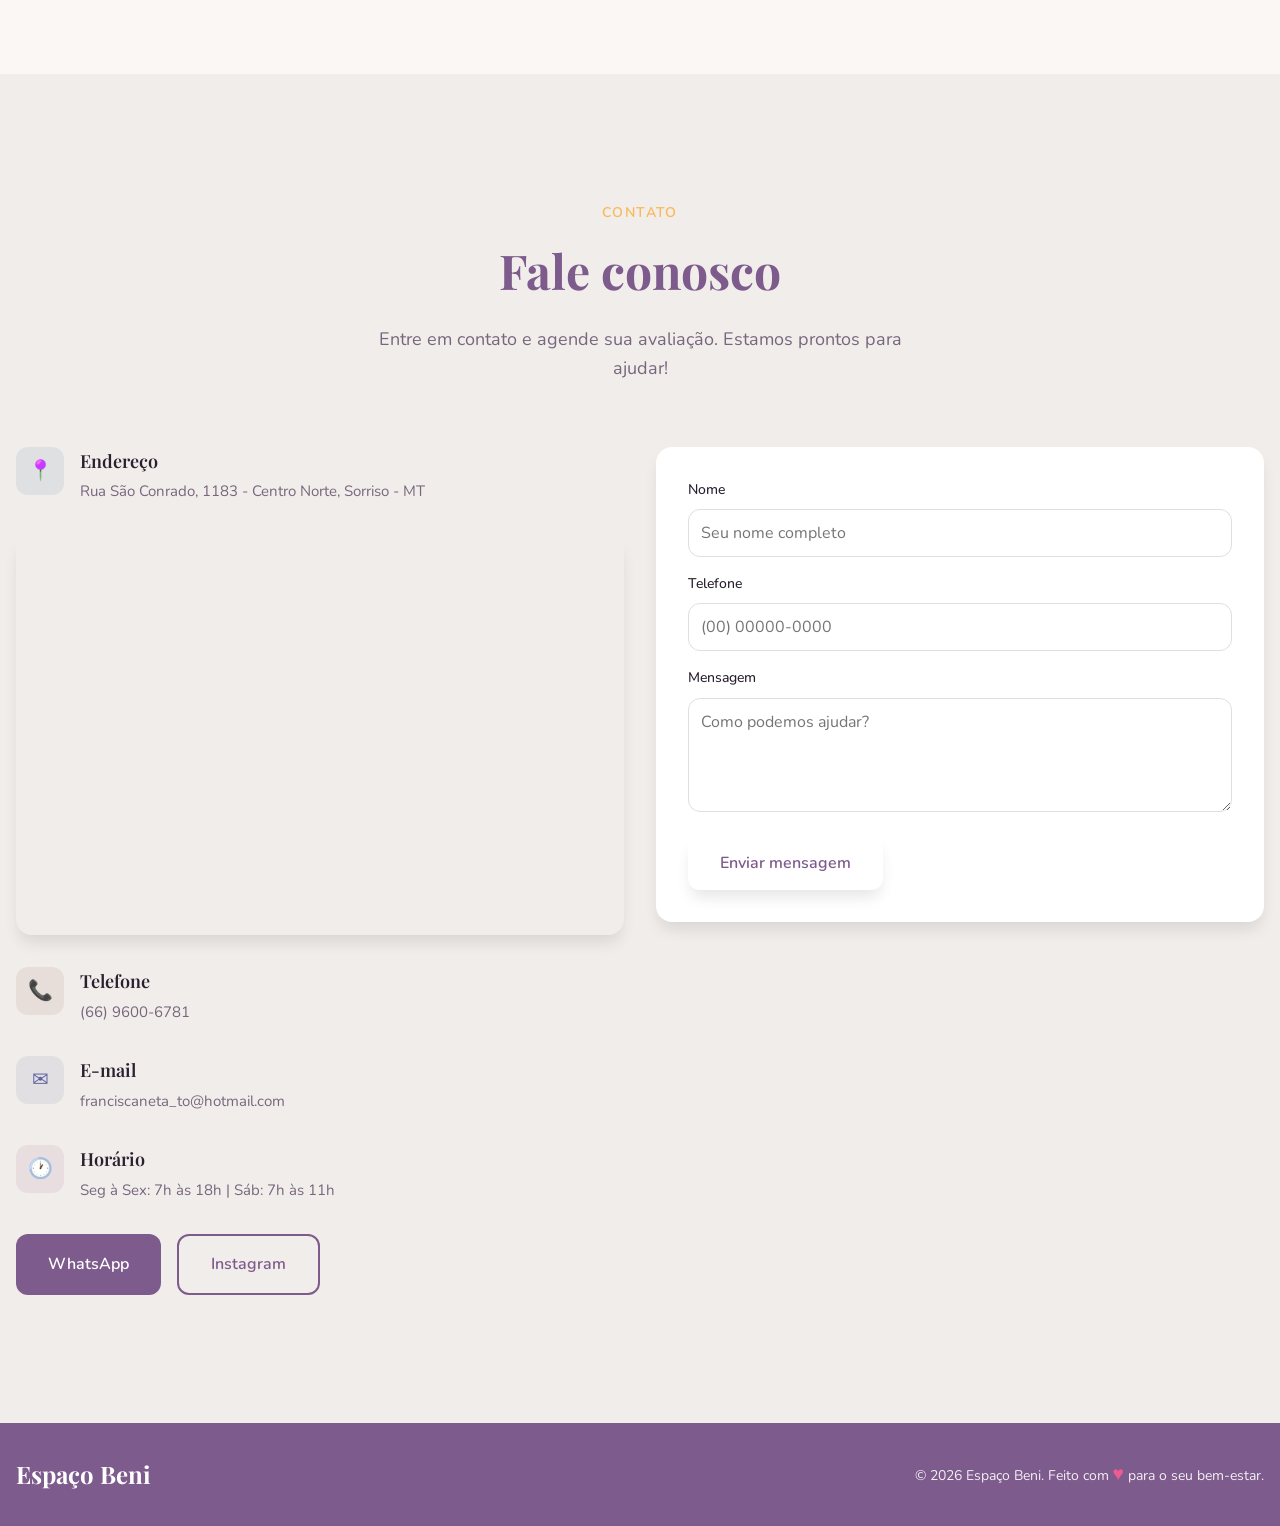
==== commit 94c13a98: "Adiciona script-min-js e novas otimizações" ====
--- a/index.html
+++ b/index.html
@@ -4,6 +4,7 @@
     <meta charset="UTF-8" />
     <meta name="viewport" content="width=device-width, initial-scale=1.0" />
     <link rel="icon" type="image/svg+xml" href="img/favicon.svg" />
+    <link rel="preload" href="img/Recepção 1.webp" as="image" />
     <title>Espaço Beni | Terapia Ocupacional</title>
     <link rel="stylesheet" href="styles.min.css" />
     <link rel="preconnect" href="https://fonts.googleapis.com" />
@@ -19,7 +20,7 @@
       <nav class="nav container">
         <a href="#inicio" class="logo">
           <img
-            src="img/Logo-Espaco-Beni.png"
+            src="img/Logo-Espaco-Beni.webp"
             alt="Espaço Beni"
             class="logo-img"
             width="200"
@@ -45,7 +46,7 @@
     <!-- Hero -->
     <section id="inicio" class="hero">
       <div class="hero-bg" aria-hidden="true">
-        <img src="img/Recepção 1.jpeg" alt="" width="1920" height="1080" />
+        <img src="img/Recepção 1.webp" alt="" width="1920" height="1080" fetchpriority="high" />
       </div>
       <div class="hero-overlay"></div>
       <div class="hero-content container">
@@ -96,7 +97,7 @@
           </div>
           <div class="sobre-imagem">
             <img
-              src="img/Recepção 2.jpeg"
+              src="img/Recepção 2.webp"
               alt="Sobre o Espaço Beni"
               class="sobre-img"
               width="1024"
@@ -140,10 +141,10 @@
         <div class="evento-grid">
           <div class="evento-mosaico">
             <div class="mosaico-principal">
-              <img src="img/foto4.jpeg" alt="Criança com síndrome de down e terapeuta sorrindo" class="img-evento" loading="lazy" width="800" height="auto">
+              <img src="img/foto4.webp" alt="Criança com síndrome de down e terapeuta sorrindo" class="img-evento" loading="lazy" width="800" height="auto">
             </div>
             <div class="mosaico-secundario">
-              <img src="img/foto3.jpeg" alt="Inclusão e cuidado" class="img-evento" loading="lazy" width="400" height="auto">
+              <img src="img/foto3.webp" alt="Inclusão e cuidado" class="img-evento" loading="lazy" width="400" height="auto">
             </div>
           </div>
 
@@ -174,10 +175,10 @@
           
           <div class="evento-carrossel">
             <div class="carrossel-item">
-              <img src="img/foto1.jpeg" alt="Meias coloridas - Foto 1" loading="lazy" width="400" height="400">
+              <img src="img/foto1.webp" alt="Meias coloridas - Foto 1" loading="lazy" width="400" height="400">
             </div>
             <div class="carrossel-item">
-              <img src="img/foto2.jpeg" alt="Meias coloridas - Foto 2" loading="lazy" width="400" height="400">
+              <img src="img/foto2.webp" alt="Meias coloridas - Foto 2" loading="lazy" width="400" height="400">
             </div>
             <div class="carrossel-item">
               <video src="img/video1.mp4" class="video-evento" autoplay loop muted playsinline width="400" height="400"></video>
@@ -199,7 +200,7 @@
         </div>
         <div class="servicos-grid">
           <article class="servico-card">
-            <img src="img/Terapeuta Ocupacional.jpeg" alt="Terapeuta Ocupacional" class="servico-profissional-foto" width="1600" height="1022" loading="lazy">
+            <img src="img/Terapeuta Ocupacional.webp" alt="Terapeuta Ocupacional" class="servico-profissional-foto" width="1600" height="1022" loading="lazy">
             <h4 class="servico-profissional-nome">Francisca Fernandes</h4>
             <p class="servico-profissional-registro">Crefito9: 17947-TO</p>
             <h3>Terapia Ocupacional <span class="servico-emoji">🧩</span></h3>
@@ -209,7 +210,7 @@
             </p>
           </article>
           <article class="servico-card">
-            <img src="img/Terapeuta Ocupacional 2.jpeg" alt="Terapeuta Ocupacional" class="servico-profissional-foto" width="1000" height="1000" loading="lazy">
+            <img src="img/Terapeuta Ocupacional 2.webp" alt="Terapeuta Ocupacional" class="servico-profissional-foto" width="1000" height="1000" loading="lazy">
             <h4 class="servico-profissional-nome">Nayane Martins</h4>
             <p class="servico-profissional-registro">Terapeuta Ocupacional</p>
             <h3>Terapia Ocupacional <span class="servico-emoji">🧩</span></h3>
@@ -218,7 +219,7 @@
             </p>
           </article>
           <article class="servico-card">
-            <img src="img/fonoaudiologa.jpeg" alt="Fonoaudióloga" class="servico-profissional-foto" width="1066" height="1600" loading="lazy">
+            <img src="img/fonoaudiologa.webp" alt="Fonoaudióloga" class="servico-profissional-foto" width="1066" height="1600" loading="lazy">
             <h4 class="servico-profissional-nome">Ana Carolina Cavalcanti</h4>
             <p class="servico-profissional-registro">Crefito9: xxxxxx-x</p>
             <h3>Fonoaudiologia <span class="servico-emoji">🗣️</span></h3>
@@ -228,7 +229,7 @@
             </p>
           </article>
           <article class="servico-card">
-            <img src="img/Fisioterapeuta.jpeg" alt="Fisioterapeuta" class="servico-profissional-foto" width="960" height="1280" loading="lazy">
+            <img src="img/Fisioterapeuta.webp" alt="Fisioterapeuta" class="servico-profissional-foto" width="960" height="1280" loading="lazy">
             <h4 class="servico-profissional-nome">Samira Mattielo</h4>
             <p class="servico-profissional-registro">Crefito9: 422919-F</p>
             <h3>Fisioterapia e Psicomotricidade <span class="servico-emoji">💪</span></h3>
@@ -238,7 +239,7 @@
             </p>
           </article>
           <article class="servico-card">
-            <img src="img/Psicóloga.jpeg" alt="Psicóloga" class="servico-profissional-foto" width="1301" height="1200" loading="lazy">
+            <img src="img/Psicóloga.webp" alt="Psicóloga" class="servico-profissional-foto" width="1301" height="1200" loading="lazy">
             <h4 class="servico-profissional-nome">Andréia Oliveira</h4>
             <p class="servico-profissional-registro">CRP18/9385</p>
             <h3>Psicologia <span class="servico-emoji">💚</span></h3>
@@ -271,7 +272,7 @@
             <div class="galeria-track" id="galeriaTrack">
               <div class="galeria-item">
                 <img
-                  src="img/Recepção 1.jpeg"
+                  src="img/Recepção 1.webp"
                   alt="Recepção"
                   width="3024"
                   height="4032"
@@ -280,7 +281,7 @@
               </div>
               <div class="galeria-item">
                 <img
-                  src="img/Recepção 2.jpeg"
+                  src="img/Recepção 2.webp"
                   alt="Área de Espera"
                   width="3024"
                   height="4032"
@@ -289,7 +290,7 @@
               </div>
               <div class="galeria-item">
                 <img
-                  src="img/Sala da psicologa.jpeg"
+                  src="img/Sala da psicologa.webp"
                   alt="Sala de Psicologia"
                   width="3024"
                   height="4032"
@@ -298,7 +299,7 @@
               </div>
               <div class="galeria-item">
                 <img
-                  src="img/Sala de psicopedagogia.jpeg"
+                  src="img/Sala de psicopedagogia.webp"
                   alt="Sala de Psicopedagogia"
                   width="3024"
                   height="4032"
@@ -307,7 +308,7 @@
               </div>
               <div class="galeria-item">
                 <img
-                  src="img/Sala de terapia ocupacional.jpeg"
+                  src="img/Sala de terapia ocupacional.webp"
                   alt="Sala de Terapia Ocupacional"
                   width="3024"
                   height="4032"
@@ -316,7 +317,7 @@
               </div>
               <div class="galeria-item">
                 <img
-                  src="img/sala da clinica.jpeg"
+                  src="img/sala da clinica.webp"
                   alt="Consultório"
                   width="3024"
                   height="4032"
@@ -325,7 +326,7 @@
               </div>
               <div class="galeria-item">
                 <img
-                  src="img/sala da clinica 2.jpeg"
+                  src="img/sala da clinica 2.webp"
                   alt="Espaço Terapêutico"
                   width="3024"
                   height="4032"
@@ -470,6 +471,6 @@
       </div>
     </footer>
 
-    <script src="script.js"></script>
+    <script src="script.min.js" defer></script>
   </body>
 </html>
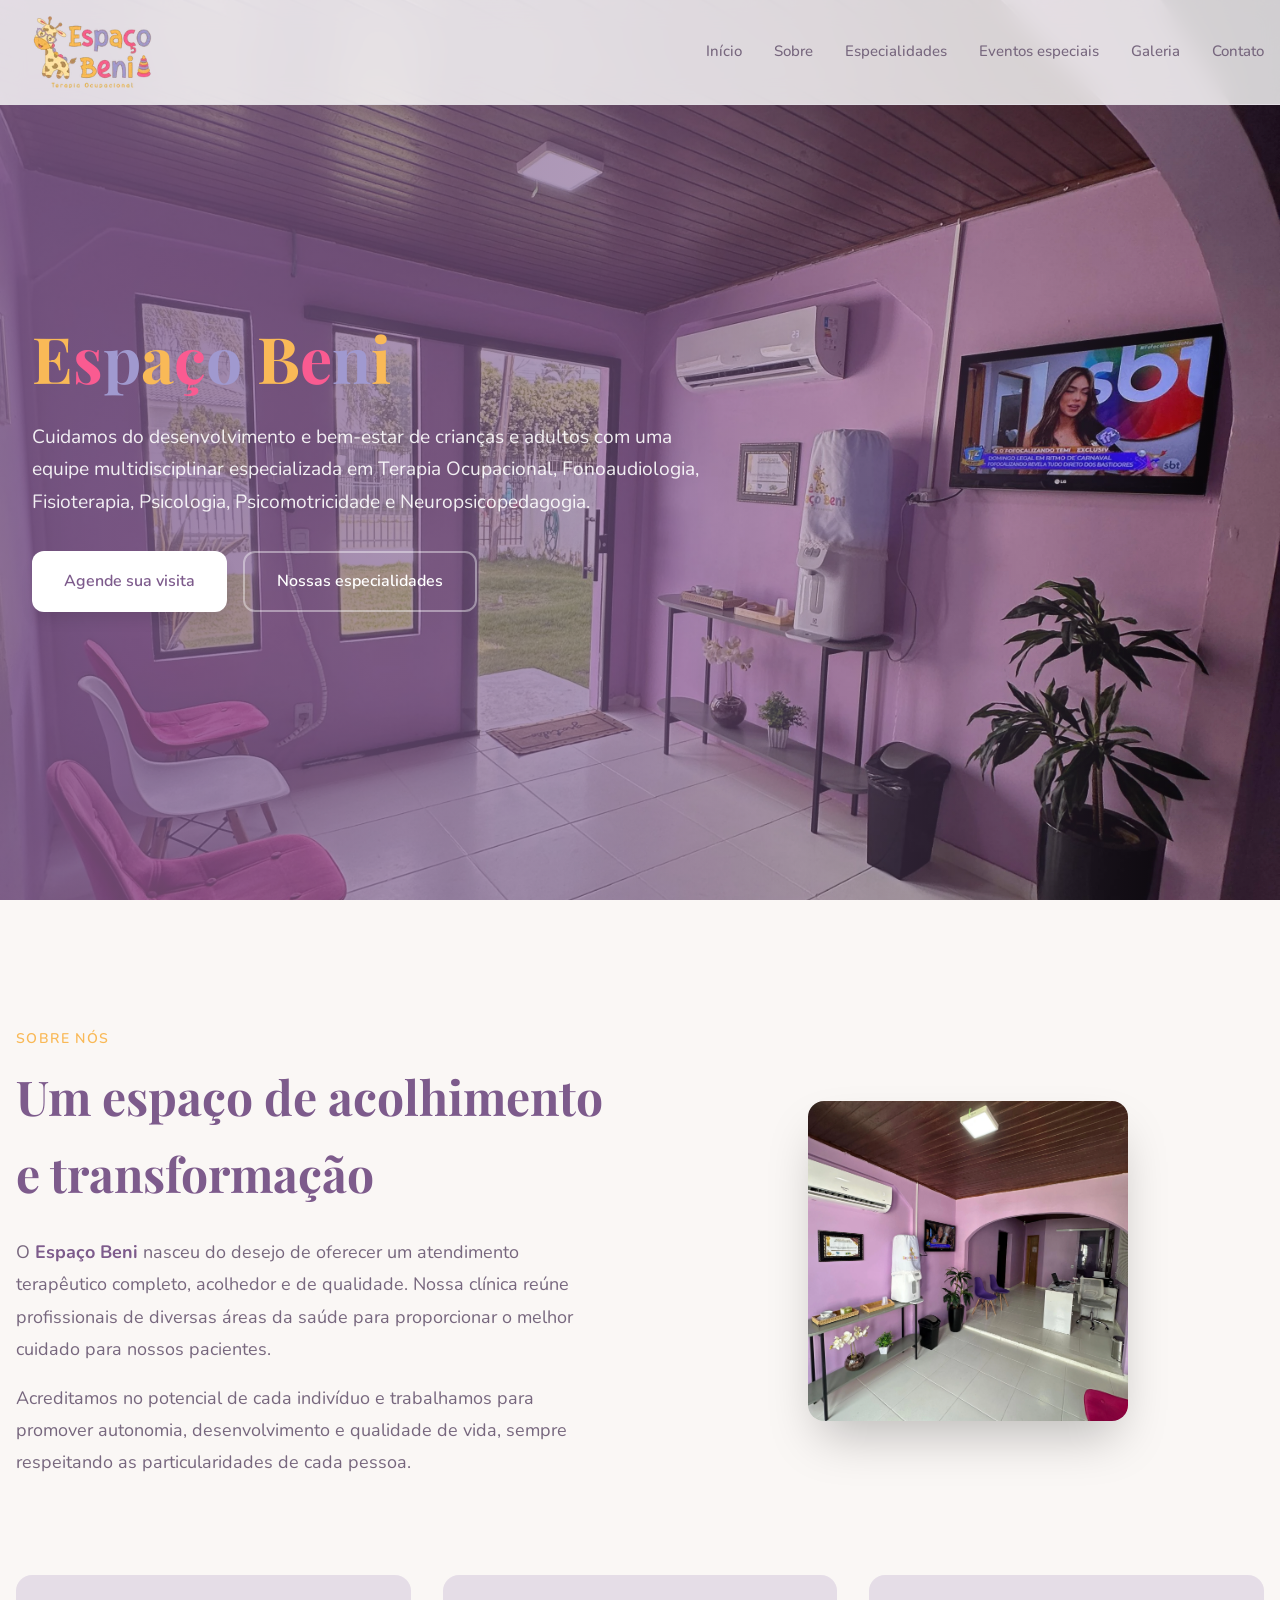
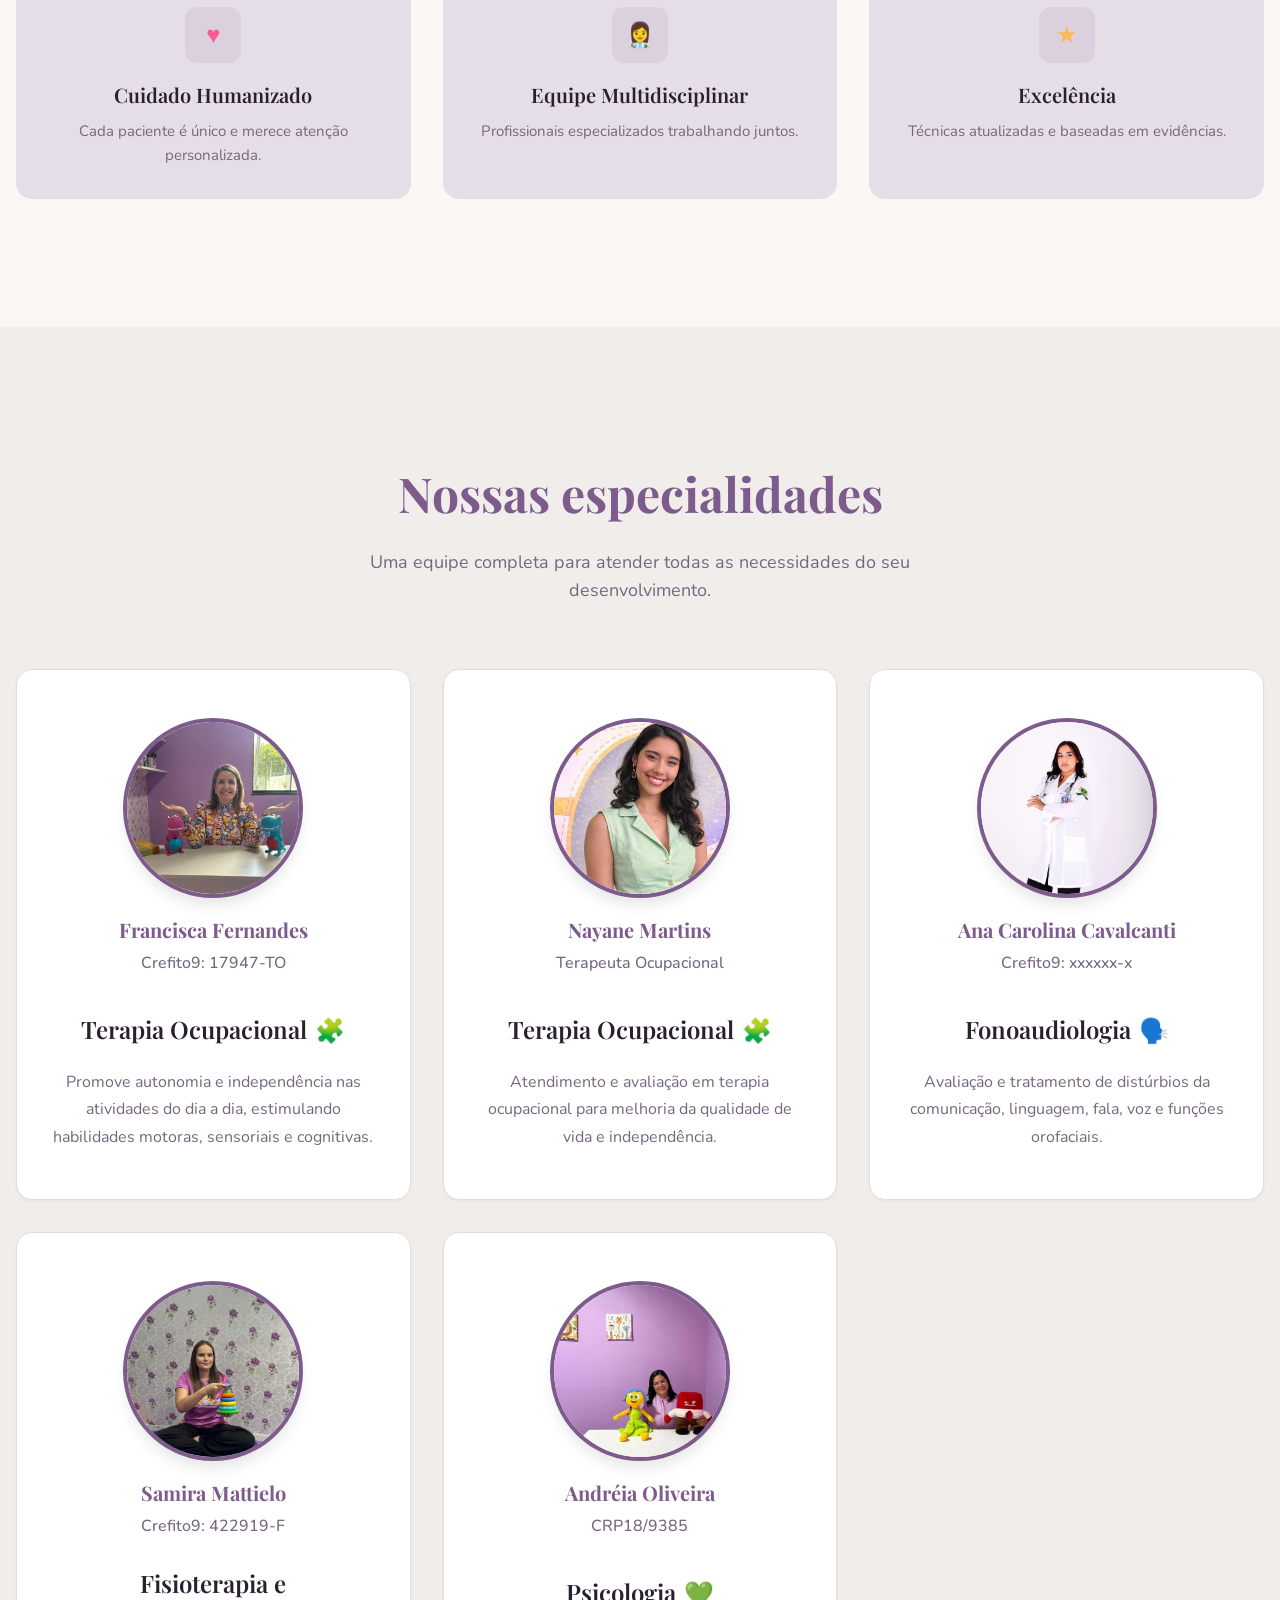
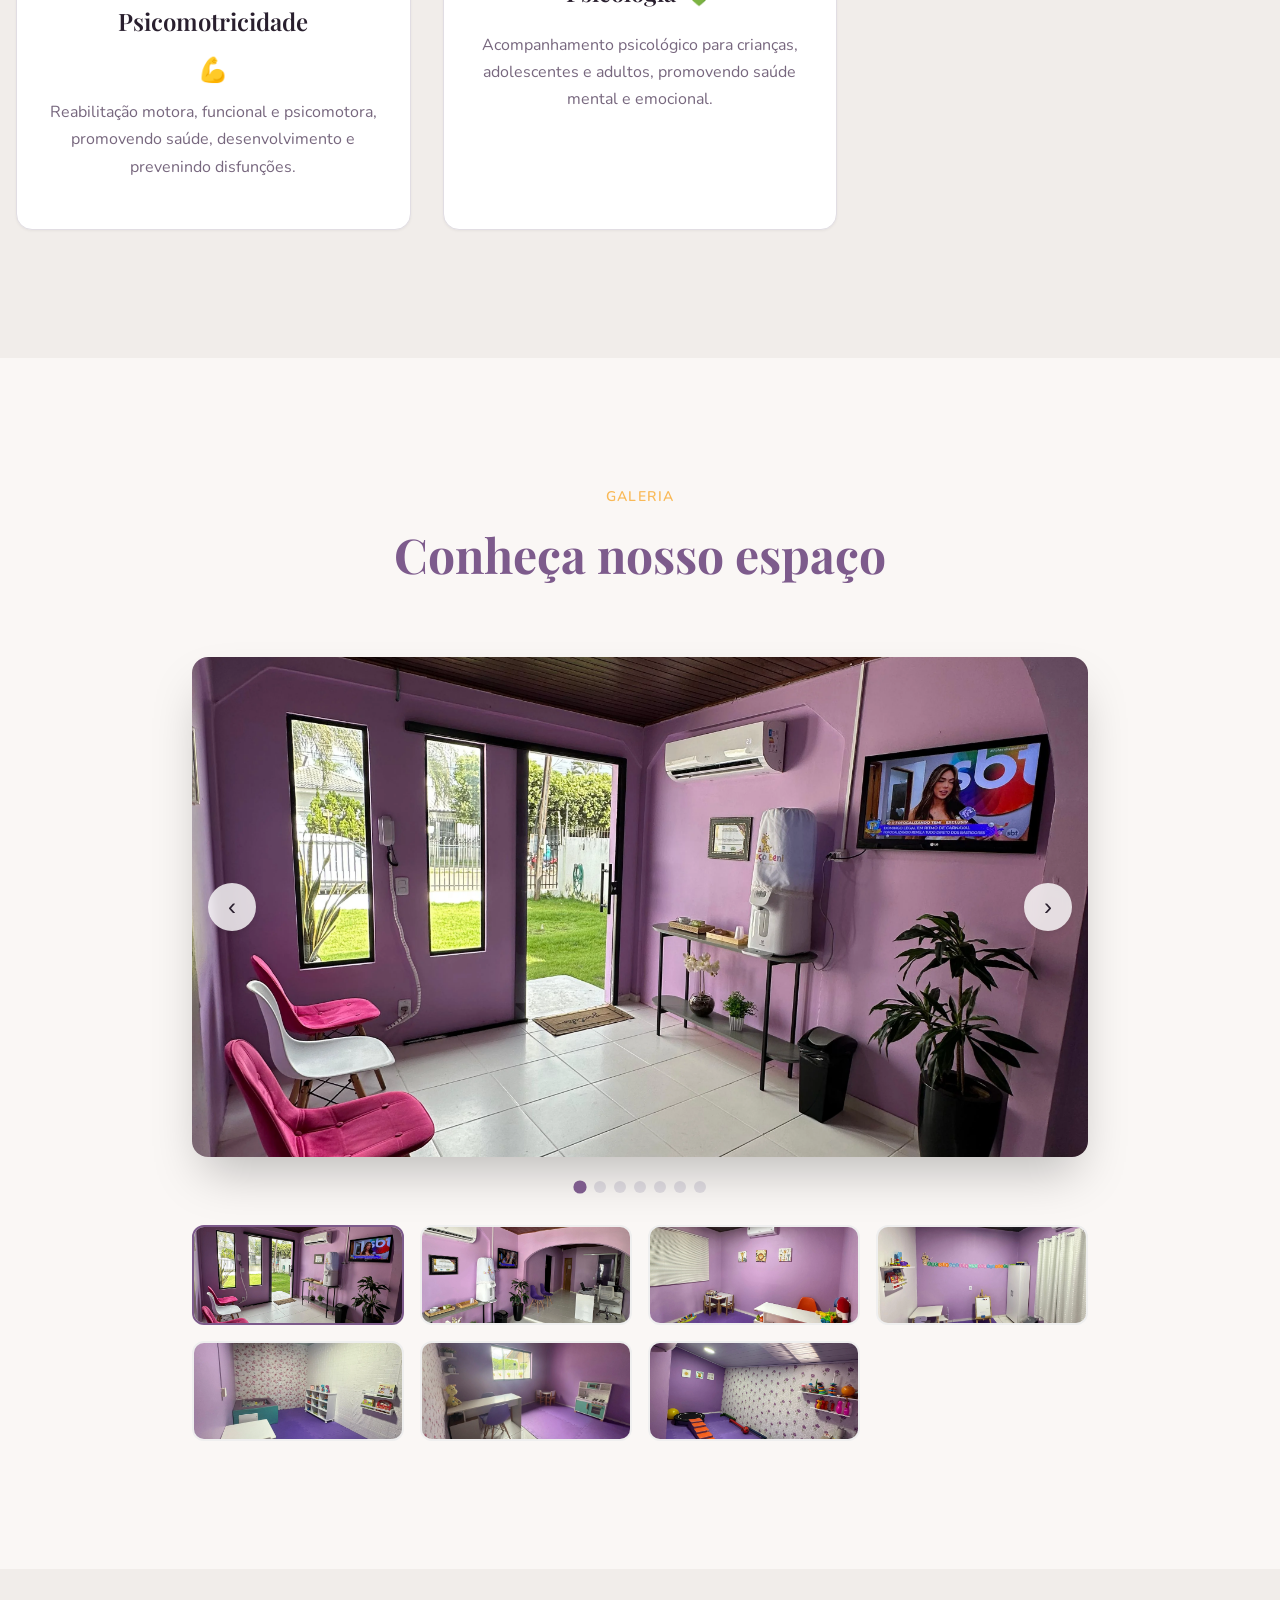
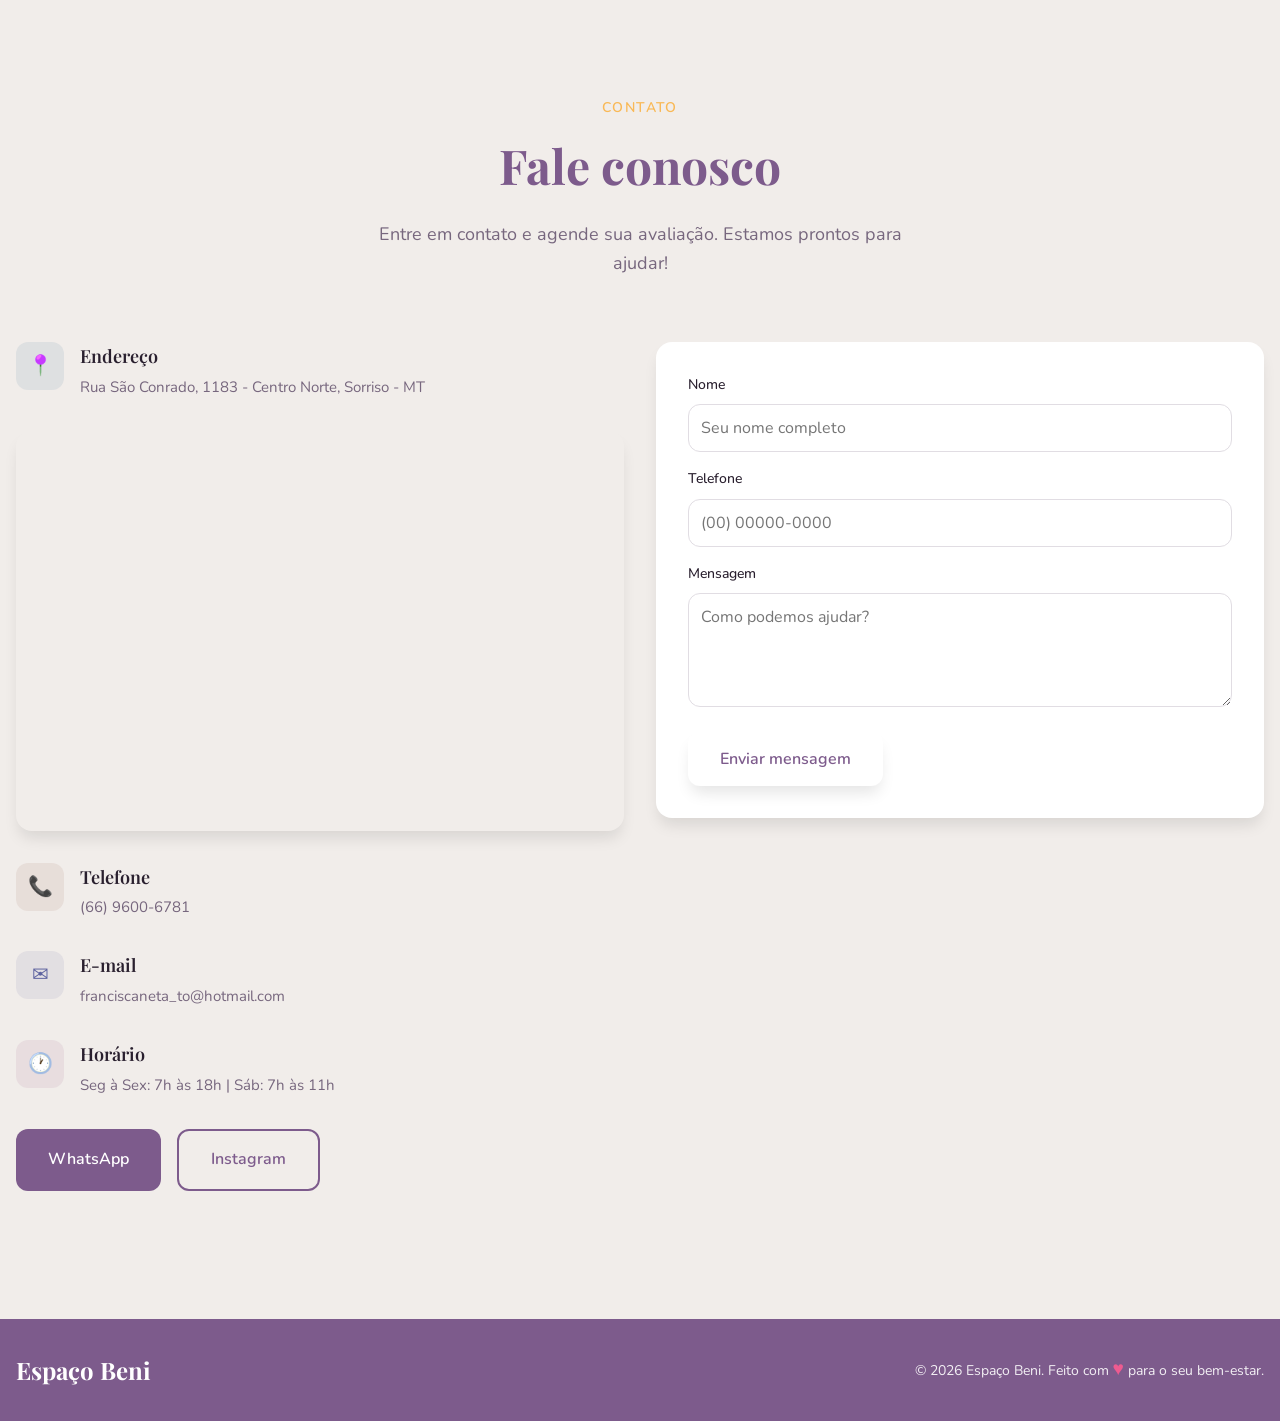
==== commit e51b271f: "Adiciona nova pagina de eventos e movo eventos antigos para essa pagina" ====
--- a/index.html
+++ b/index.html
@@ -36,7 +36,7 @@
           <li><a href="#inicio">Início</a></li>
           <li><a href="#sobre">Sobre</a></li>
           <li><a href="#servicos">Especialidades</a></li>
-          <li><a href="#conscientizacao-down">Eventos especiais</a></li>
+          <li><a href="eventos.html">Eventos especiais</a></li>
           <li><a href="#galeria">Galeria</a></li>
           <li><a href="#contato">Contato</a></li>
         </ul>
@@ -122,67 +122,6 @@
             <div class="valor-icon icon-star">★</div>
             <h3>Excelência</h3>
             <p>Técnicas atualizadas e baseadas em evidências.</p>
-          </div>
-        </div>
-      </div>
-    </section>
-
-    <!-- Conscientização Síndrome de Down (Temporária / Especial) -->
-    <section id="conscientizacao-down" class="section conscientizacao-evento">
-      <div class="container">
-        <div class="section-header">
-          <span class="section-label">Apoiamos essa causa</span>
-          <h2 class="section-title">Dia Internacional da Síndrome de Down 💙💛</h2>
-          <p class="section-subtitle">
-            Celebrando a diversidade e o valor de cada indivíduo.
-          </p>
-        </div>
-
-        <div class="evento-grid">
-          <div class="evento-mosaico">
-            <div class="mosaico-principal">
-              <img src="img/foto4.webp" alt="Criança com síndrome de down e terapeuta sorrindo" class="img-evento" loading="lazy" width="800" height="auto">
-            </div>
-            <div class="mosaico-secundario">
-              <img src="img/foto3.webp" alt="Inclusão e cuidado" class="img-evento" loading="lazy" width="400" height="auto">
-            </div>
-          </div>
-
-          <div class="evento-conteudo">
-            <h3 class="evento-titulo">A Síndrome de Down não define uma criança!</h3>
-            <p class="evento-texto">
-              Ela não limita sonhos, não reduz capacidades e, principalmente, não diminui o brilho de quem ela é 💛
-            </p>
-            <p class="evento-texto">
-              Cada uma tem seu tempo, seu jeito e suas conquistas, e todas merecem oportunidades, respeito e inclusão. Valorizamos cada pequeno progresso e acreditamos que toda criança pode aprender, evoluir e participar.💙 Juntos, podemos construir uma sociedade mais inclusiva, com mais empatia e menos rótulos.
-            </p>
-
-            <div class="evento-institucional">
-              <div class="institucional-icon">💛</div>
-              <div class="institucional-texto">
-                <h4>O papel do Espaço Beni</h4>
-                <p>No <strong>Espaço Beni</strong>, a inclusão é a nossa essência. Trabalhamos diariamente com nossa equipe multidisciplinar para oferecer um ambiente de cuidado, onde cada paciente é valorizado e estimulado com respeito, humanidade e ciência.</p>
-              </div>
-            </div>
-          </div>
-        </div>
-
-        <!-- Carrossel das meias coloridas -->
-        <div class="evento-carrossel-container">
-          <p class="evento-carrossel-texto">
-            O Espaço Beni celebra o Dia Internacional da Síndrome de Down com o uso de <strong>meias coloridas 🧦💛</strong>, um gesto simbólico que representa a diversidade e reforça que ser diferente é natural. Cada combinação expressa a singularidade de cada criança, destacando a importância da inclusão e do respeito.
-          </p>
-          
-          <div class="evento-carrossel">
-            <div class="carrossel-item">
-              <img src="img/foto1.webp" alt="Meias coloridas - Foto 1" loading="lazy" width="400" height="400">
-            </div>
-            <div class="carrossel-item">
-              <img src="img/foto2.webp" alt="Meias coloridas - Foto 2" loading="lazy" width="400" height="400">
-            </div>
-            <div class="carrossel-item">
-              <video src="img/video1.mp4" class="video-evento" autoplay loop muted playsinline width="400" height="400"></video>
-            </div>
           </div>
         </div>
       </div>
